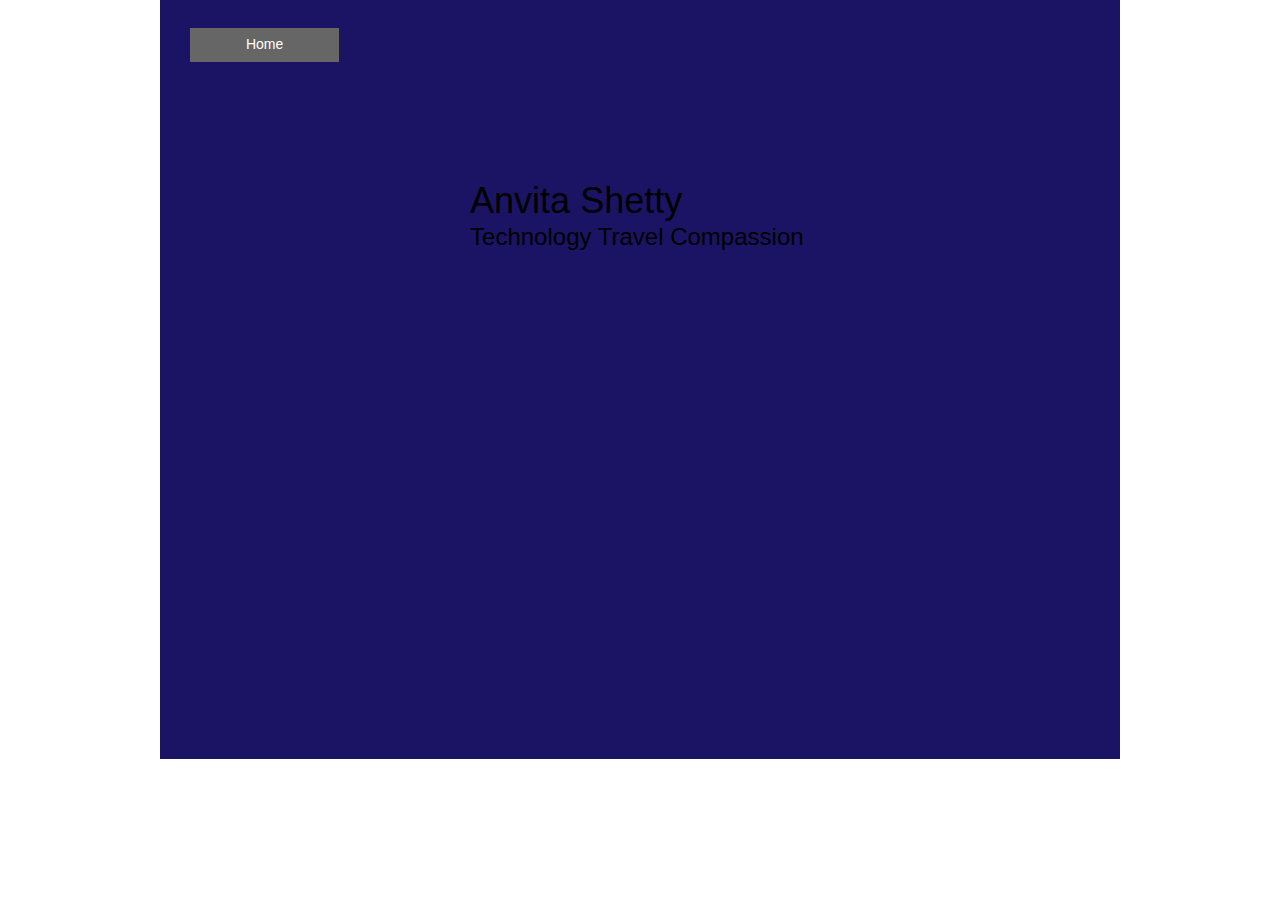
==== index.html @ 2939164b "firstWebpage" ====
<!DOCTYPE html>
<html class="nojs html css_verticalspacer" lang="en-US">
 <head>

  <meta http-equiv="Content-type" content="text/html;charset=UTF-8"/>
  <meta name="generator" content="2018.1.0.386"/>
  <meta name="viewport" content="width=device-width, initial-scale=1.0"/>
  
  <script type="text/javascript">
   // Update the 'nojs'/'js' class on the html node
document.documentElement.className = document.documentElement.className.replace(/\bnojs\b/g, 'js');

// Check that all required assets are uploaded and up-to-date
if(typeof Muse == "undefined") window.Muse = {}; window.Muse.assets = {"required":["museutils.js", "museconfig.js", "jquery.musemenu.js", "jquery.watch.js", "require.js", "index.css"], "outOfDate":[]};
</script>
  
  <title>Home</title>
  <!-- CSS -->
  <link rel="stylesheet" type="text/css" href="css/site_global.css?crc=444006867"/>
  <link rel="stylesheet" type="text/css" href="css/index.css?crc=3957600625" id="pagesheet"/>
  <!-- JS includes -->
  <!--[if lt IE 9]>
  <script src="scripts/html5shiv.js?crc=4241844378" type="text/javascript"></script>
  <![endif]-->
   </head>
 <body>

  <div class="clearfix borderbox" id="page"><!-- group -->
   <nav class="MenuBar clearfix grpelem" id="menuu104"><!-- horizontal box -->
    <div class="MenuItemContainer clearfix grpelem" id="u105"><!-- vertical box -->
     <a class="nonblock nontext MenuItem MenuItemWithSubMenu MuseMenuActive borderbox clearfix colelem" id="u106" href="index.html"><!-- horizontal box --><div class="MenuItemLabel NoWrap clearfix grpelem" id="u108-4"><!-- content --><p>Home</p></div></a>
    </div>
   </nav>
   <div class="clearfix grpelem" id="u101-6"><!-- content -->
    <p id="u101-2"><span id="u101">Anvita Shetty</span></p>
    <p id="u101-4">Technology Travel Compassion</p>
   </div>
   <div class="verticalspacer" data-offset-top="297" data-content-above-spacer="297" data-content-below-spacer="203" data-sizePolicy="fixed" data-pintopage="page_fixedLeft"></div>
  </div>
  <!-- Other scripts -->
  <script type="text/javascript">
   // Decide whether to suppress missing file error or not based on preference setting
var suppressMissingFileError = false
</script>
  <script type="text/javascript">
   window.Muse.assets.check=function(c){if(!window.Muse.assets.checked){window.Muse.assets.checked=!0;var b={},d=function(a,b){if(window.getComputedStyle){var c=window.getComputedStyle(a,null);return c&&c.getPropertyValue(b)||c&&c[b]||""}if(document.documentElement.currentStyle)return(c=a.currentStyle)&&c[b]||a.style&&a.style[b]||"";return""},a=function(a){if(a.match(/^rgb/))return a=a.replace(/\s+/g,"").match(/([\d\,]+)/gi)[0].split(","),(parseInt(a[0])<<16)+(parseInt(a[1])<<8)+parseInt(a[2]);if(a.match(/^\#/))return parseInt(a.substr(1),
16);return 0},f=function(f){for(var g=document.getElementsByTagName("link"),j=0;j<g.length;j++)if("text/css"==g[j].type){var l=(g[j].href||"").match(/\/?css\/([\w\-]+\.css)\?crc=(\d+)/);if(!l||!l[1]||!l[2])break;b[l[1]]=l[2]}g=document.createElement("div");g.className="version";g.style.cssText="display:none; width:1px; height:1px;";document.getElementsByTagName("body")[0].appendChild(g);for(j=0;j<Muse.assets.required.length;){var l=Muse.assets.required[j],k=l.match(/([\w\-\.]+)\.(\w+)$/),i=k&&k[1]?
k[1]:null,k=k&&k[2]?k[2]:null;switch(k.toLowerCase()){case "css":i=i.replace(/\W/gi,"_").replace(/^([^a-z])/gi,"_$1");g.className+=" "+i;i=a(d(g,"color"));k=a(d(g,"backgroundColor"));i!=0||k!=0?(Muse.assets.required.splice(j,1),"undefined"!=typeof b[l]&&(i!=b[l]>>>24||k!=(b[l]&16777215))&&Muse.assets.outOfDate.push(l)):j++;g.className="version";break;case "js":j++;break;default:throw Error("Unsupported file type: "+k);}}c?c().jquery!="1.8.3"&&Muse.assets.outOfDate.push("jquery-1.8.3.min.js"):Muse.assets.required.push("jquery-1.8.3.min.js");
g.parentNode.removeChild(g);if(Muse.assets.outOfDate.length||Muse.assets.required.length)g="Some files on the server may be missing or incorrect. Clear browser cache and try again. If the problem persists please contact website author.",f&&Muse.assets.outOfDate.length&&(g+="\nOut of date: "+Muse.assets.outOfDate.join(",")),f&&Muse.assets.required.length&&(g+="\nMissing: "+Muse.assets.required.join(",")),suppressMissingFileError?(g+="\nUse SuppressMissingFileError key in AppPrefs.xml to show missing file error pop up.",console.log(g)):alert(g)};location&&location.search&&location.search.match&&location.search.match(/muse_debug/gi)?
setTimeout(function(){f(!0)},5E3):f()}};
var muse_init=function(){require.config({baseUrl:""});require(["jquery","museutils","whatinput","jquery.musemenu","jquery.watch"],function(c){var $ = c;$(document).ready(function(){try{
window.Muse.assets.check($);/* body */
Muse.Utils.transformMarkupToFixBrowserProblemsPreInit();/* body */
Muse.Utils.prepHyperlinks(true);/* body */
Muse.Utils.makeButtonsVisibleAfterSettingMinWidth();/* body */
Muse.Utils.initWidget('.MenuBar', ['#bp_infinity'], function(elem) { return $(elem).museMenu(); });/* unifiedNavBar */
Muse.Utils.fullPage('#page');/* 100% height page */
Muse.Utils.showWidgetsWhenReady();/* body */
Muse.Utils.transformMarkupToFixBrowserProblems();/* body */
}catch(b){if(b&&"function"==typeof b.notify?b.notify():Muse.Assert.fail("Error calling selector function: "+b),false)throw b;}})})};

</script>
  <!-- RequireJS script -->
  <script src="scripts/require.js?crc=7928878" type="text/javascript" async data-main="scripts/museconfig.js?crc=310584261" onload="if (requirejs) requirejs.onError = function(requireType, requireModule) { if (requireType && requireType.toString && requireType.toString().indexOf && 0 <= requireType.toString().indexOf('#scripterror')) window.Muse.assets.check(); }" onerror="window.Muse.assets.check();"></script>
   </body>
</html>
---- css/site_global.css ----
html{min-height:100%;min-width:100%;-ms-text-size-adjust:none;}body,div,dl,dt,dd,ul,ol,li,nav,h1,h2,h3,h4,h5,h6,pre,code,form,fieldset,legend,input,button,textarea,p,blockquote,th,td,a{margin:0px;padding:0px;border-width:0px;border-style:solid;border-color:transparent;-webkit-transform-origin:left top;-ms-transform-origin:left top;-o-transform-origin:left top;transform-origin:left top;background-repeat:no-repeat;}button.submit-btn{-moz-box-sizing:content-box;-webkit-box-sizing:content-box;box-sizing:content-box;}.transition{-webkit-transition-property:background-image,background-position,background-color,border-color,border-radius,color,font-size,font-style,font-weight,letter-spacing,line-height,text-align,box-shadow,text-shadow,opacity;transition-property:background-image,background-position,background-color,border-color,border-radius,color,font-size,font-style,font-weight,letter-spacing,line-height,text-align,box-shadow,text-shadow,opacity;}.transition *{-webkit-transition:inherit;transition:inherit;}table{border-collapse:collapse;border-spacing:0px;}fieldset,img{border:0px;border-style:solid;-webkit-transform-origin:left top;-ms-transform-origin:left top;-o-transform-origin:left top;transform-origin:left top;}address,caption,cite,code,dfn,em,strong,th,var,optgroup{font-style:inherit;font-weight:inherit;}del,ins{text-decoration:none;}li{list-style:none;}caption,th{text-align:left;}h1,h2,h3,h4,h5,h6{font-size:100%;font-weight:inherit;}input,button,textarea,select,optgroup,option{font-family:inherit;font-size:inherit;font-style:inherit;font-weight:inherit;}.form-grp input,.form-grp textarea{-webkit-appearance:none;-webkit-border-radius:0;}body{font-family:Arial, Helvetica Neue, Helvetica, sans-serif;text-align:left;font-size:14px;line-height:17px;word-wrap:break-word;text-rendering:optimizeLegibility;-moz-font-feature-settings:'liga';-ms-font-feature-settings:'liga';-webkit-font-feature-settings:'liga';font-feature-settings:'liga';}a:link{color:#0000FF;text-decoration:underline;}a:visited{color:#800080;text-decoration:underline;}a:hover{color:#0000FF;text-decoration:underline;}a:active{color:#EE0000;text-decoration:underline;}a.nontext{color:black;text-decoration:none;font-style:normal;font-weight:normal;}.normal_text{color:#000000;direction:ltr;font-family:Arial, Helvetica Neue, Helvetica, sans-serif;font-size:14px;font-style:normal;font-weight:normal;letter-spacing:0px;line-height:17px;text-align:left;text-decoration:none;text-indent:0px;text-transform:none;vertical-align:0px;padding:0px;}.list0 li:before{position:absolute;right:100%;letter-spacing:0px;text-decoration:none;font-weight:normal;font-style:normal;}.rtl-list li:before{right:auto;left:100%;}.nls-None > li:before,.nls-None .list3 > li:before,.nls-None .list6 > li:before{margin-right:6px;content:'•';}.nls-None .list1 > li:before,.nls-None .list4 > li:before,.nls-None .list7 > li:before{margin-right:6px;content:'○';}.nls-None,.nls-None .list1,.nls-None .list2,.nls-None .list3,.nls-None .list4,.nls-None .list5,.nls-None .list6,.nls-None .list7,.nls-None .list8{padding-left:34px;}.nls-None.rtl-list,.nls-None .list1.rtl-list,.nls-None .list2.rtl-list,.nls-None .list3.rtl-list,.nls-None .list4.rtl-list,.nls-None .list5.rtl-list,.nls-None .list6.rtl-list,.nls-None .list7.rtl-list,.nls-None .list8.rtl-list{padding-left:0px;padding-right:34px;}.nls-None .list2 > li:before,.nls-None .list5 > li:before,.nls-None .list8 > li:before{margin-right:6px;content:'-';}.nls-None.rtl-list > li:before,.nls-None .list1.rtl-list > li:before,.nls-None .list2.rtl-list > li:before,.nls-None .list3.rtl-list > li:before,.nls-None .list4.rtl-list > li:before,.nls-None .list5.rtl-list > li:before,.nls-None .list6.rtl-list > li:before,.nls-None .list7.rtl-list > li:before,.nls-None .list8.rtl-list > li:before{margin-right:0px;margin-left:6px;}.TabbedPanelsTab{white-space:nowrap;}.MenuBar .MenuBarView,.MenuBar .SubMenuView{display:block;list-style:none;}.MenuBar .SubMenu{display:none;position:absolute;}.NoWrap{white-space:nowrap;word-wrap:normal;}.rootelem{margin-left:auto;margin-right:auto;}.colelem{display:inline;float:left;clear:both;}.clearfix:after{content:"\0020";visibility:hidden;display:block;height:0px;clear:both;}*:first-child+html .clearfix{zoom:1;}.clip_frame{overflow:hidden;}.popup_anchor{position:relative;width:0px;height:0px;}.allow_click_through *{pointer-events:auto;}.popup_element{z-index:100000;}.svg{display:block;vertical-align:top;}span.wrap{content:'';clear:left;display:block;}span.actAsInlineDiv{display:inline-block;}.position_content,.excludeFromNormalFlow{float:left;}.preload_images{position:absolute;overflow:hidden;left:-9999px;top:-9999px;height:1px;width:1px;}.preload{height:1px;width:1px;}.animateStates{-webkit-transition:0.3s ease-in-out;-moz-transition:0.3s ease-in-out;-o-transition:0.3s ease-in-out;transition:0.3s ease-in-out;}[data-whatinput="mouse"] *:focus,[data-whatinput="touch"] *:focus,input:focus,textarea:focus{outline:none;}textarea{resize:none;overflow:auto;}.allow_click_through,.fld-prompt{pointer-events:none;}.wrapped-input{position:absolute;top:0px;left:0px;background:transparent;border:none;}.submit-btn{z-index:50000;cursor:pointer;}.anchor_item{width:22px;height:18px;}.MenuBar .SubMenuVisible,.MenuBarVertical .SubMenuVisible,.MenuBar .SubMenu .SubMenuVisible,.popup_element.Active,span.actAsPara,.actAsDiv,a.nonblock.nontext,img.block{display:block;}.widget_invisible,.js .invi,.js .mse_pre_init{visibility:hidden;}.ose_ei{visibility:hidden;z-index:0;}.no_vert_scroll{overflow-y:hidden;}.always_vert_scroll{overflow-y:scroll;}.always_horz_scroll{overflow-x:scroll;}.fullscreen{overflow:hidden;left:0px;top:0px;position:fixed;height:100%;width:100%;-moz-box-sizing:border-box;-webkit-box-sizing:border-box;-ms-box-sizing:border-box;box-sizing:border-box;}.fullwidth{position:absolute;}.borderbox{-moz-box-sizing:border-box;-webkit-box-sizing:border-box;-ms-box-sizing:border-box;box-sizing:border-box;}.scroll_wrapper{position:absolute;overflow:auto;left:0px;right:0px;top:0px;bottom:0px;padding-top:0px;padding-bottom:0px;margin-top:0px;margin-bottom:0px;}.browser_width > *{position:absolute;left:0px;right:0px;}.grpelem,.accordion_wrapper{display:inline;float:left;}.fld-checkbox input[type=checkbox],.fld-radiobutton input[type=radio]{position:absolute;overflow:hidden;clip:rect(0px, 0px, 0px, 0px);height:1px;width:1px;margin:-1px;padding:0px;border:0px;}.fld-checkbox input[type=checkbox] + label,.fld-radiobutton input[type=radio] + label{display:inline-block;background-repeat:no-repeat;cursor:pointer;float:left;width:100%;height:100%;}.pointer_cursor,.fld-recaptcha-mode,.fld-recaptcha-refresh,.fld-recaptcha-help{cursor:pointer;}p,h1,h2,h3,h4,h5,h6,ol,ul,span.actAsPara{max-height:1000000px;}.superscript{vertical-align:super;font-size:66%;line-height:0px;}.subscript{vertical-align:sub;font-size:66%;line-height:0px;}.horizontalSlideShow{-ms-touch-action:pan-y;touch-action:pan-y;}.verticalSlideShow{-ms-touch-action:pan-x;touch-action:pan-x;}.colelem100,.verticalspacer{clear:both;}.list0 li,.MenuBar .MenuItemContainer,.SlideShowContentPanel .fullscreen img,.css_verticalspacer .verticalspacer{position:relative;}.popup_element.Inactive,.js .disn,.js .an_invi,.hidden,.breakpoint{display:none;}#muse_css_mq{position:absolute;display:none;background-color:#FFFFFE;}.fluid_height_spacer{width:0.01px;}.muse_check_css{display:none;position:fixed;}@media screen and (-webkit-min-device-pixel-ratio:0){body{text-rendering:auto;}}
---- css/index.css ----
.version.index{color:#0000EB;background-color:#E43171;}#page{z-index:1;min-height:438px;background-image:none;border-width:0px;border-color:#000000;background-color:#1B1464;padding-bottom:62px;width:100%;max-width:960px;margin-left:auto;margin-right:auto;}#menuu104{z-index:8;border-width:0px;border-color:transparent;background-color:transparent;position:relative;margin-right:-10000px;margin-top:28px;width:15.53%;left:3.13%;}#u105{min-height:34px;background-color:transparent;position:relative;margin-right:-10000px;width:100%;}#u106{background-color:#B2B2B2;padding-bottom:17px;position:relative;width:100%;}#u106.MuseMenuActive{background-color:#666666;min-height:0px;width:100%;margin:0px 0px 0px 0%;}#u108-4{min-height:17px;border-width:0px;border-color:transparent;background-color:transparent;color:#FFFFFF;text-align:center;font-family:Helvetica, Helvetica Neue, Arial, sans-serif;position:relative;margin-right:-10000px;top:8px;width:100%;left:0%;}#u106:hover #u108-4{padding-top:0px;padding-bottom:0px;min-height:17px;width:100%;margin:0px -10000px 0px 0%;}#u106:active #u108-4{padding-top:0px;padding-bottom:0px;min-height:17px;width:100%;margin:0px -10000px 0px 0%;}#u106.MuseMenuActive #u108-4{padding-top:0px;padding-bottom:0px;min-height:17px;width:100%;margin:0px -10000px 0px 0%;}#u106.MuseMenuActive #u108-4 p{font-family:Helvetica, Helvetica Neue, Arial, sans-serif;}.MenuItem{cursor:pointer;}#u101-6{z-index:2;min-height:118px;background-color:transparent;position:relative;margin-right:-10000px;margin-top:179px;width:39.17%;left:32.3%;}#u101-2{font-size:36px;line-height:43px;}#u101{font-size:36px;}#u101-4{font-size:24px;line-height:29px;}.css_verticalspacer .verticalspacer{height:calc(100vh - 500px);}#muse_css_mq,.html{background-color:#FFFFFF;}body{position:relative;min-width:320px;}
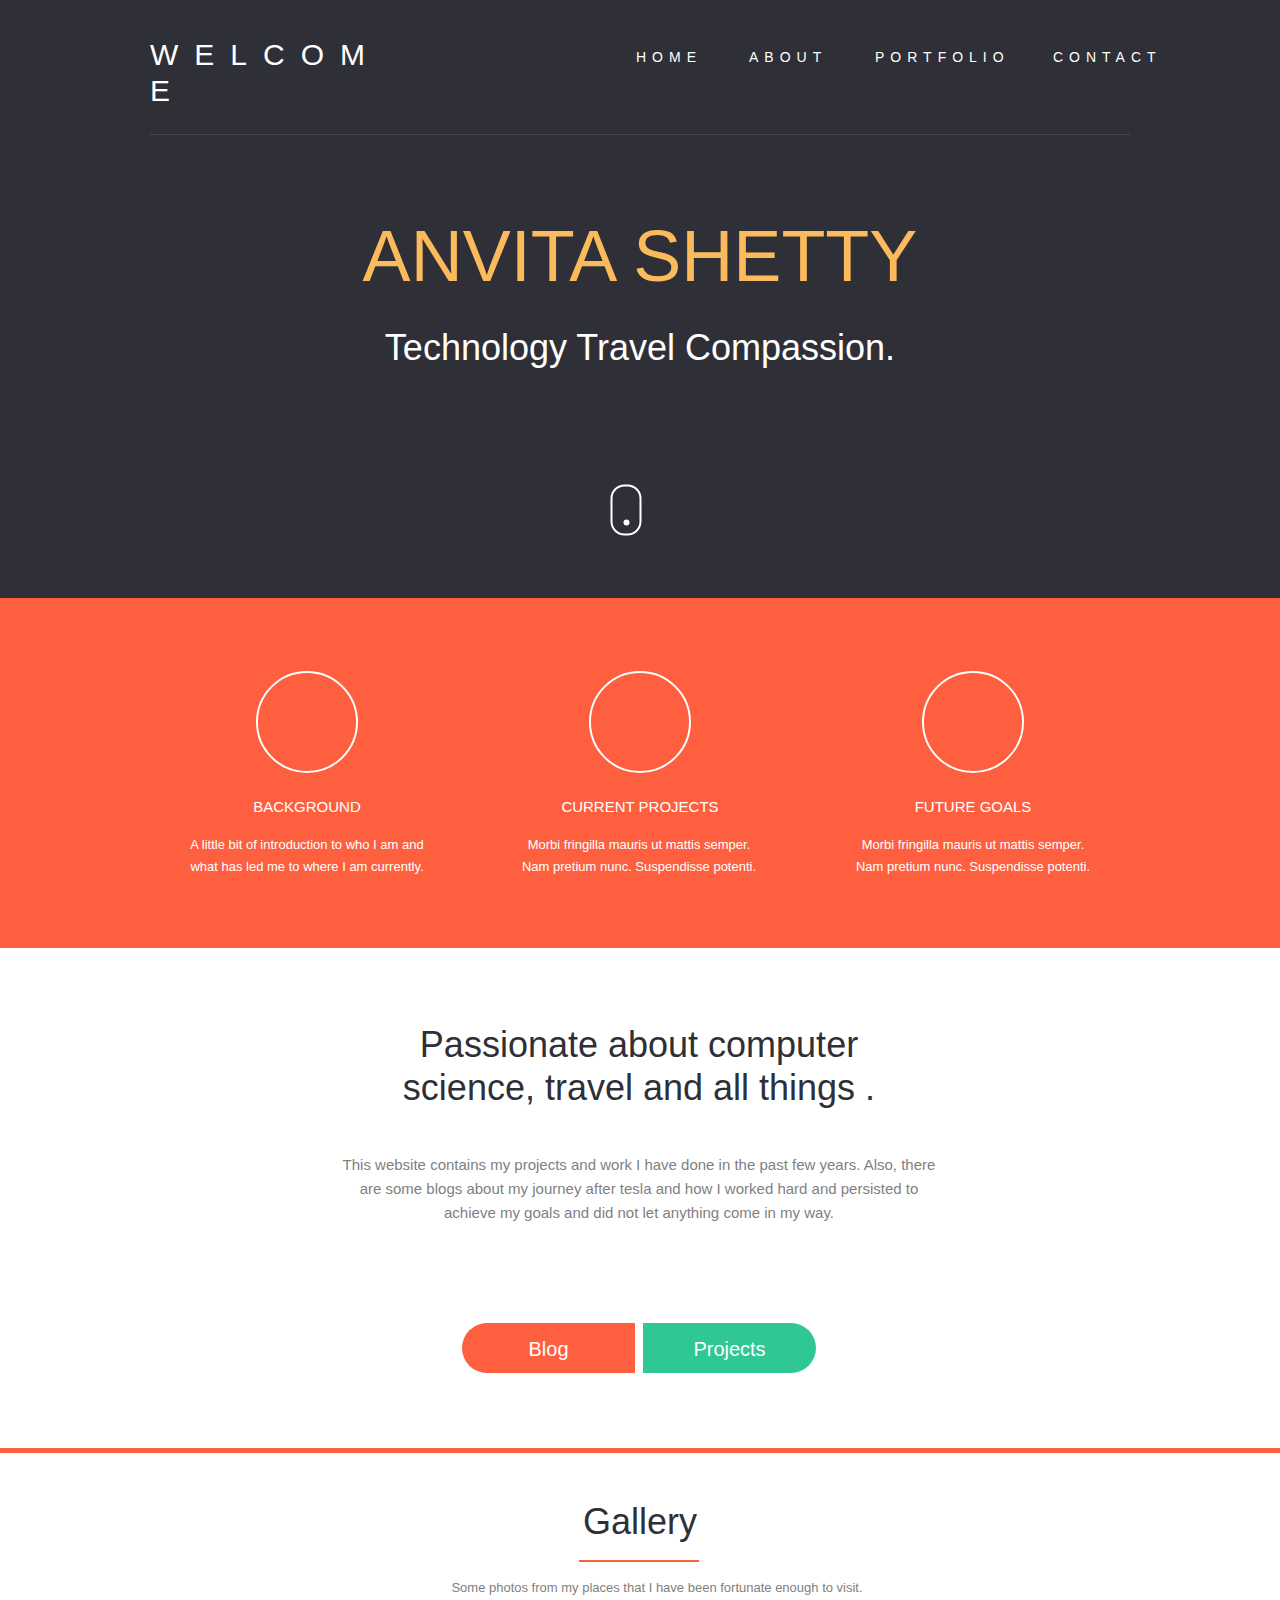
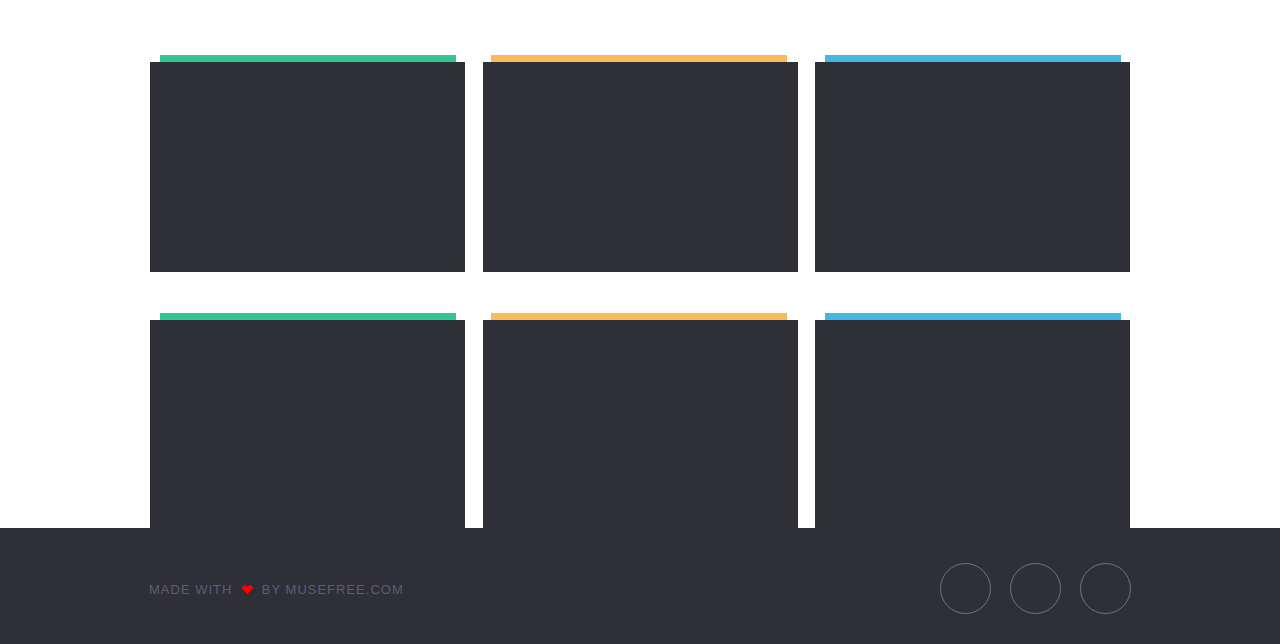
==== commit 91f13bcb: "WebPage" ====
--- a/index.html
+++ b/index.html
@@ -4,7 +4,6 @@
 
   <meta http-equiv="Content-type" content="text/html;charset=UTF-8"/>
   <meta name="generator" content="2018.1.0.386"/>
-  <meta name="viewport" content="width=device-width, initial-scale=1.0"/>
   
   <script type="text/javascript">
    // Update the 'nojs'/'js' class on the html node
@@ -17,26 +16,245 @@
   <title>Home</title>
   <!-- CSS -->
   <link rel="stylesheet" type="text/css" href="css/site_global.css?crc=444006867"/>
-  <link rel="stylesheet" type="text/css" href="css/index.css?crc=3957600625" id="pagesheet"/>
+  <link rel="stylesheet" type="text/css" href="css/master_a-master.css?crc=245092253"/>
+  <link rel="stylesheet" type="text/css" href="css/index.css?crc=4274576811" id="pagesheet"/>
   <!-- JS includes -->
   <!--[if lt IE 9]>
   <script src="scripts/html5shiv.js?crc=4241844378" type="text/javascript"></script>
   <![endif]-->
-   </head>
+    <!--HTML Widget code-->
+  
+		<style>
+		.u1331 .animated-mouse {width: 27px; height: 47px; border: 2px solid #FFFFFF; transform: translate(-50%, -50%); border-radius: 14px; background: transparent; }
+		.u1331 .animated-mouse-pointer { position: absolute; width: 6px; height: 6px; border-radius: 100%; background: #FFFFFF; left: 50%; top: 70%; transform: translate(-50%, 0); animation-name: mousePointer; animation-duration: 3s; animation-iteration-count: 10; animation-direction: normal; animation-timing-function: linear; animation-fill-mode: backwards; animation-delay: .5s; }
+@keyframes mousePointer {
+ 0% {
+ opacity: 0;
+ top: 70%;
+}
+ 20% {
+ opacity: 1;
+ top: 70%;
+}
+ 40% {
+ opacity: 1;
+ top: 70%;
+}
+ 60% {
+ opacity: 1;
+ top: 20%;
+}
+ 61% {
+ opacity: 1;
+ top: 20%;
+}
+ 67% {
+ opacity: 0;
+ top: 20%;
+}
+ 100% {
+ opacity: 0;
+ top: 20%;
+}
+}
+
+		</style>
+	
+ </head>
  <body>
 
-  <div class="clearfix borderbox" id="page"><!-- group -->
-   <nav class="MenuBar clearfix grpelem" id="menuu104"><!-- horizontal box -->
-    <div class="MenuItemContainer clearfix grpelem" id="u105"><!-- vertical box -->
-     <a class="nonblock nontext MenuItem MenuItemWithSubMenu MuseMenuActive borderbox clearfix colelem" id="u106" href="index.html"><!-- horizontal box --><div class="MenuItemLabel NoWrap clearfix grpelem" id="u108-4"><!-- content --><p>Home</p></div></a>
-    </div>
-   </nav>
-   <div class="clearfix grpelem" id="u101-6"><!-- content -->
-    <p id="u101-2"><span id="u101">Anvita Shetty</span></p>
-    <p id="u101-4">Technology Travel Compassion</p>
+  <div class="clearfix" id="page"><!-- group -->
+   <div class="clearfix grpelem" id="pu1275"><!-- column -->
+    <div class="browser_width colelem" id="u1275-bw">
+     <div id="u1275"><!-- column -->
+      <div class="clearfix" id="u1275_align_to_page">
+       <div class="clearfix colelem" id="pu1409-4"><!-- group -->
+        <!-- m_editable region-id="editable-static-tag-U1409-BP_infinity" template="index.html" data-type="html" data-ice-options="disableImageResize,link,txtStyleTarget" -->
+        <div class="clearfix grpelem" id="u1409-4" data-muse-uid="U1409" data-muse-type="txt_frame" data-IBE-flags="txtStyleSrc"><!-- content -->
+         <p>Welcome</p>
+        </div>
+        <!-- /m_editable -->
+        <nav class="MenuBar clearfix grpelem" id="menuu1447"><!-- horizontal box -->
+         <div class="MenuItemContainer clearfix grpelem" id="u1455"><!-- vertical box -->
+          <div class="MenuItem MenuItemWithSubMenu clearfix colelem" id="u1456"><!-- horizontal box -->
+           <!-- m_editable region-id="editable-static-tag-U1457-BP_infinity" template="index.html" data-type="html" data-ice-options="disableImageResize,link,clickable" -->
+           <div class="MenuItemLabel NoWrap clearfix grpelem" id="u1457-4" data-muse-uid="U1457" data-muse-type="txt_frame"><!-- content -->
+            <p>Home</p>
+           </div>
+           <!-- /m_editable -->
+           <div class="grpelem" id="u1458"><!-- content --></div>
+          </div>
+         </div>
+         <div class="MenuItemContainer clearfix grpelem" id="u2087"><!-- vertical box -->
+          <div class="MenuItem MenuItemWithSubMenu clearfix colelem" id="u2088"><!-- horizontal box -->
+           <!-- m_editable region-id="editable-static-tag-U2091-BP_infinity" template="index.html" data-type="html" data-ice-options="disableImageResize,link,clickable" -->
+           <div class="MenuItemLabel NoWrap clearfix grpelem" id="u2091-4" data-muse-uid="U2091" data-muse-type="txt_frame"><!-- content -->
+            <p>about</p>
+           </div>
+           <!-- /m_editable -->
+           <div class="grpelem" id="u2090"><!-- content --></div>
+          </div>
+         </div>
+         <div class="MenuItemContainer clearfix grpelem" id="u2094"><!-- vertical box -->
+          <!-- m_editable region-id="editable-static-tag-U2095" template="index.html" data-type="html" data-ice-options="clickable" data-ice-editable="link" -->
+          <a class="nonblock nontext MenuItem MenuItemWithSubMenu clearfix colelem" id="u2095" href="projects.html" data-href="page:U2323" data-muse-uid="U2095"><!-- horizontal box --><!-- m_editable region-id="editable-static-tag-U2098-BP_infinity" template="index.html" data-type="html" data-ice-options="disableImageResize,link,clickable" --><div class="MenuItemLabel NoWrap clearfix grpelem" id="u2098-4" data-muse-uid="U2098" data-muse-type="txt_frame"><!-- content --><p>portfolio</p></div><!-- /m_editable --><div class="grpelem" id="u2097"><!-- content --></div></a>
+          <!-- /m_editable -->
+         </div>
+         <div class="MenuItemContainer clearfix grpelem" id="u2101"><!-- vertical box -->
+          <!-- m_editable region-id="editable-static-tag-U2102" template="index.html" data-type="html" data-ice-options="clickable" data-ice-editable="link" -->
+          <a class="nonblock nontext MenuItem MenuItemWithSubMenu clearfix colelem" id="u2102" href="contact.html" data-href="page:U2371" data-muse-uid="U2102"><!-- horizontal box --><!-- m_editable region-id="editable-static-tag-U2104-BP_infinity" template="index.html" data-type="html" data-ice-options="disableImageResize,link,clickable" --><div class="MenuItemLabel NoWrap clearfix grpelem" id="u2104-4" data-muse-uid="U2104" data-muse-type="txt_frame"><!-- content --><p>contact</p></div><!-- /m_editable --><div class="grpelem" id="u2105"><!-- content --></div></a>
+          <!-- /m_editable -->
+          <div class="SubMenu MenuLevel1 clearfix" id="u2106"><!-- vertical box -->
+           <ul class="SubMenuView clearfix colelem" id="u2107"><!-- vertical box -->
+            <li class="MenuItemContainer clearfix colelem" id="u2379"><!-- horizontal box --><div class="MenuItem MenuItemWithSubMenu clearfix grpelem" id="u2381"><!-- horizontal box --><!-- m_editable region-id="editable-static-tag-U2385-BP_infinity" template="index.html" data-type="html" data-ice-options="disableImageResize,link,clickable,txtStyleTarget" --><div class="MenuItemLabel NoWrap clearfix grpelem" id="u2385-4" data-muse-uid="U2385" data-muse-type="txt_frame" data-IBE-flags="txtStyleSrc"><!-- content --><p>[Name]</p></div><!-- /m_editable --><div class="grpelem" id="u2387"><!-- content --></div></div></li>
+           </ul>
+          </div>
+         </div>
+        </nav>
+       </div>
+       <div class="colelem" id="u1330"><!-- simple frame --></div>
+       <!-- m_editable region-id="editable-static-tag-U1327-BP_infinity" template="index.html" data-type="html" data-ice-options="disableImageResize,link,txtStyleTarget" -->
+       <div class="clearfix colelem" id="u1327-4" data-muse-uid="U1327" data-muse-type="txt_frame" data-IBE-flags="txtStyleSrc"><!-- content -->
+        <p>Anvita Shetty</p>
+       </div>
+       <!-- /m_editable -->
+       <!-- m_editable region-id="editable-static-tag-U1347-BP_infinity" template="index.html" data-type="html" data-ice-options="disableImageResize,link,txtStyleTarget" -->
+       <div class="clearfix colelem" id="u1347-4" data-muse-uid="U1347" data-muse-type="txt_frame" data-IBE-flags="txtStyleSrc"><!-- content -->
+        <p>Technology Travel Compassion.</p>
+       </div>
+       <!-- /m_editable -->
+       <div class="size_fixed colelem" id="u1331"><!-- custom html -->
+        
+<!-- This Adobe Muse widget was created by the team at MuseFree.com -->
+	<div class="u1331">
+	<div class="animated-mouse">
+      <div class="animated-mouse-pointer"></div>
+    </div>
+	</div>
+
+       </div>
+      </div>
+     </div>
+    </div>
+    <div class="browser_width colelem" id="u1205-bw">
+     <div id="u1205"><!-- group -->
+      <div class="clearfix" id="u1205_align_to_page">
+       <div class="Button clearfix grpelem" id="buttonu1255"><!-- container box -->
+        <div class="rounded-corners colelem" id="u1238"><!-- simple frame --></div>
+        <!-- m_editable region-id="editable-static-tag-U1236-BP_infinity" template="index.html" data-type="html" data-ice-options="disableImageResize,link,txtStyleTarget" -->
+        <div class="clearfix colelem" id="u1236-4" data-muse-uid="U1236" data-muse-type="txt_frame" data-IBE-flags="txtStyleSrc"><!-- content -->
+         <p>BackGround</p>
+        </div>
+        <!-- /m_editable -->
+        <!-- m_editable region-id="editable-static-tag-U1237-BP_infinity" template="index.html" data-type="html" data-ice-options="disableImageResize,link,txtStyleTarget" -->
+        <div class="clearfix colelem" id="u1237-4" data-muse-uid="U1237" data-muse-type="txt_frame" data-IBE-flags="txtStyleSrc"><!-- content -->
+         <p>A little bit of introduction to who I am and what has led me to where I am currently.</p>
+        </div>
+        <!-- /m_editable -->
+       </div>
+       <div class="Button clearfix grpelem" id="buttonu1261"><!-- container box -->
+        <div class="rounded-corners colelem" id="u1228"><!-- simple frame --></div>
+        <!-- m_editable region-id="editable-static-tag-U1226-BP_infinity" template="index.html" data-type="html" data-ice-options="disableImageResize,link,txtStyleTarget" -->
+        <div class="clearfix colelem" id="u1226-4" data-muse-uid="U1226" data-muse-type="txt_frame" data-IBE-flags="txtStyleSrc"><!-- content -->
+         <p>Current Projects</p>
+        </div>
+        <!-- /m_editable -->
+        <!-- m_editable region-id="editable-static-tag-U1227-BP_infinity" template="index.html" data-type="html" data-ice-options="disableImageResize,link,txtStyleTarget" -->
+        <div class="clearfix colelem" id="u1227-4" data-muse-uid="U1227" data-muse-type="txt_frame" data-IBE-flags="txtStyleSrc"><!-- content -->
+         <p>Morbi fringilla mauris ut mattis semper. Nam pretium nunc. Suspendisse potenti.</p>
+        </div>
+        <!-- /m_editable -->
+       </div>
+       <div class="Button clearfix grpelem" id="buttonu1241"><!-- container box -->
+        <div class="rounded-corners colelem" id="u1218"><!-- simple frame --></div>
+        <!-- m_editable region-id="editable-static-tag-U1214-BP_infinity" template="index.html" data-type="html" data-ice-options="disableImageResize,link,txtStyleTarget" -->
+        <div class="clearfix colelem" id="u1214-4" data-muse-uid="U1214" data-muse-type="txt_frame" data-IBE-flags="txtStyleSrc"><!-- content -->
+         <p>Future Goals</p>
+        </div>
+        <!-- /m_editable -->
+        <!-- m_editable region-id="editable-static-tag-U1217-BP_infinity" template="index.html" data-type="html" data-ice-options="disableImageResize,link,txtStyleTarget" -->
+        <div class="clearfix colelem" id="u1217-4" data-muse-uid="U1217" data-muse-type="txt_frame" data-IBE-flags="txtStyleSrc"><!-- content -->
+         <p>Morbi fringilla mauris ut mattis semper. Nam pretium nunc. Suspendisse potenti.</p>
+        </div>
+        <!-- /m_editable -->
+       </div>
+      </div>
+     </div>
+    </div>
+    <!-- m_editable region-id="editable-static-tag-U1156-BP_infinity" template="index.html" data-type="html" data-ice-options="disableImageResize,link,txtStyleTarget" -->
+    <div class="clearfix colelem" id="u1156-4" data-muse-uid="U1156" data-muse-type="txt_frame" data-IBE-flags="txtStyleSrc"><!-- content -->
+     <p>Passionate about computer science, travel and all things .</p>
+    </div>
+    <!-- /m_editable -->
+    <!-- m_editable region-id="editable-static-tag-U1159-BP_infinity" template="index.html" data-type="html" data-ice-options="disableImageResize,link,txtStyleTarget" -->
+    <div class="clearfix colelem" id="u1159-4" data-muse-uid="U1159" data-muse-type="txt_frame" data-IBE-flags="txtStyleSrc"><!-- content -->
+     <p>This website contains my projects and work I have done in the past few years. Also, there are some blogs about my journey after tesla and how I worked hard and persisted to achieve my goals and did not let anything come in my way.</p>
+    </div>
+    <!-- /m_editable -->
+    <div class="clearfix colelem" id="pu1165-4"><!-- group -->
+     <!-- m_editable region-id="editable-static-tag-U1165-BP_infinity" template="index.html" data-type="html" data-ice-options="disableImageResize,link,clickable" data-ice-editable="link" -->
+     <a class="nonblock nontext rounded-corners clearfix grpelem" id="u1165-4" href="http://#" data-muse-uid="U1165" data-muse-type="txt_frame"><!-- content --><p id="u1165-2">Blog</p></a>
+     <!-- /m_editable -->
+     <!-- m_editable region-id="editable-static-tag-U1167-BP_infinity" template="index.html" data-type="html" data-ice-options="disableImageResize,link,clickable" data-ice-editable="link" -->
+     <a class="nonblock nontext rounded-corners clearfix grpelem" id="u1167-4" href="http://#" data-muse-uid="U1167" data-muse-type="txt_frame"><!-- content --><p id="u1167-2">Projects</p></a>
+     <!-- /m_editable -->
+    </div>
+    <div class="browser_width colelem" id="u1203-bw">
+     <div id="u1203"><!-- simple frame --></div>
+    </div>
+    <!-- m_editable region-id="editable-static-tag-U1112-BP_infinity" template="index.html" data-type="html" data-ice-options="disableImageResize,link,txtStyleTarget" -->
+    <div class="clearfix colelem" id="u1112-4" data-muse-uid="U1112" data-muse-type="txt_frame" data-IBE-flags="txtStyleSrc"><!-- content -->
+     <p>Gallery</p>
+    </div>
+    <!-- /m_editable -->
+    <div class="colelem" id="u936"><!-- simple frame --></div>
+    <!-- m_editable region-id="editable-static-tag-U1113-BP_infinity" template="index.html" data-type="html" data-ice-options="disableImageResize,link,txtStyleTarget" -->
+    <div class="clearfix colelem" id="u1113-4" data-muse-uid="U1113" data-muse-type="txt_frame" data-IBE-flags="txtStyleSrc"><!-- content -->
+     <p>Some photos from my places that I have been fortunate enough to visit.</p>
+    </div>
+    <!-- /m_editable -->
+    <div class="colelem" id="u1139"><!-- simple frame --></div>
+    <div class="colelem" id="u1144"><!-- simple frame --></div>
+    <div class="colelem" id="u1148"><!-- simple frame --></div>
+    <div class="clearfix colelem" id="pu2291-3"><!-- group -->
+     <!-- m_editable region-id="editable-static-tag-U2291-BP_infinity" template="index.html" data-type="html" data-ice-options="disableImageResize,link,txtStyleTarget" -->
+     <div class="clearfix grpelem" id="u2291-3" data-muse-uid="U2291" data-muse-type="txt_frame" data-IBE-flags="txtStyleSrc"><!-- content -->
+      <p>&nbsp;</p>
+     </div>
+     <!-- /m_editable -->
+     <div class="grpelem" id="u2110"><!-- simple frame --></div>
+     <div class="grpelem" id="u2112"><!-- simple frame --></div>
+    </div>
+    <div class="colelem" id="u1153"><!-- simple frame --></div>
+    <div class="colelem" id="u1152"><!-- simple frame --></div>
+    <!-- m_editable region-id="editable-static-tag-U1154" template="index.html" data-type="html" data-ice-options="clickable" data-ice-editable="link" -->
+    <a class="nonblock nontext colelem" id="u1154" href="https://musefree.com" data-muse-uid="U1154"><!-- simple frame --></a>
+    <!-- /m_editable -->
+    <div class="clearfix colelem" id="pu2116"><!-- group -->
+     <div class="grpelem" id="u2116"><!-- simple frame --></div>
+     <div class="grpelem" id="u2117"><!-- simple frame --></div>
+     <div class="grpelem" id="u2118"><!-- simple frame --></div>
+    </div>
    </div>
-   <div class="verticalspacer" data-offset-top="297" data-content-above-spacer="297" data-content-below-spacer="203" data-sizePolicy="fixed" data-pintopage="page_fixedLeft"></div>
+   <div class="verticalspacer" data-offset-top="2092" data-content-above-spacer="2091" data-content-below-spacer="111"></div>
+   <div class="browser_width grpelem" id="u1429-bw">
+    <div id="u1429"><!-- group -->
+     <div class="clearfix" id="u1429_align_to_page">
+      <a class="nonblock nontext clearfix grpelem" id="u1439-6" href="https://www.musefree.com" data-IBE-flags="txtStyleSrc"><!-- content --><p>MADE WITH&nbsp; <span class="actAsInlineDiv normal_text" id="u1440"><!-- content --><span class="actAsDiv clip_frame excludeFromNormalFlow" id="u1441"><!-- image --><img id="u1441_img" src="images/heart.png?crc=117585526" alt="" width="11" height="9"/></span></span>&nbsp; BY MUSEFREE.COM</p></a>
+      <a class="nonblock nontext rounded-corners grpelem" id="u1432" href="http://#"><!-- simple frame --></a>
+      <a class="nonblock nontext rounded-corners grpelem" id="u1431" href="http://#"><!-- simple frame --></a>
+      <a class="nonblock nontext rounded-corners grpelem" id="u1430" href="http://#"><!-- simple frame --></a>
+     </div>
+    </div>
+   </div>
   </div>
+  <!-- JS includes -->
+  <script type="text/javascript">
+   if (document.location.protocol != 'https:') document.write('\x3Cscript src="http://musecdn2.businesscatalyst.com/scripts/4.0/jquery-1.8.3.min.js" type="text/javascript">\x3C/script>');
+</script>
+  <script type="text/javascript">
+   window.jQuery || document.write('\x3Cscript src="scripts/jquery-1.8.3.min.js?crc=209076791" type="text/javascript">\x3C/script>');
+</script>
   <!-- Other scripts -->
   <script type="text/javascript">
    // Decide whether to suppress missing file error or not based on preference setting
@@ -52,6 +270,8 @@
 window.Muse.assets.check($);/* body */
 Muse.Utils.transformMarkupToFixBrowserProblemsPreInit();/* body */
 Muse.Utils.prepHyperlinks(true);/* body */
+Muse.Utils.resizeHeight('.browser_width');/* resize height */
+Muse.Utils.requestAnimationFrame(function() { $('body').addClass('initialized'); });/* mark body as initialized */
 Muse.Utils.makeButtonsVisibleAfterSettingMinWidth();/* body */
 Muse.Utils.initWidget('.MenuBar', ['#bp_infinity'], function(elem) { return $(elem).museMenu(); });/* unifiedNavBar */
 Muse.Utils.fullPage('#page');/* 100% height page */
@@ -62,5 +282,9 @@
 </script>
   <!-- RequireJS script -->
   <script src="scripts/require.js?crc=7928878" type="text/javascript" async data-main="scripts/museconfig.js?crc=310584261" onload="if (requirejs) requirejs.onError = function(requireType, requireModule) { if (requireType && requireType.toString && requireType.toString().indexOf && 0 <= requireType.toString().indexOf('#scripterror')) window.Muse.assets.check(); }" onerror="window.Muse.assets.check();"></script>
+  
+  <!--HTML Widget code-->
+  
+	
    </body>
 </html>
--- a/css/master_a-master.css
+++ b/css/master_a-master.css
@@ -0,0 +1 @@
+#u1429{background-color:#2F3037;}#u1439-6{border-width:0px;background-color:transparent;line-height:16px;color:#5D5E74;text-align:left;font-size:13px;letter-spacing:1px;font-family:Trebuchet, Trebuchet MS, Tahoma, Arial, sans-serif;}#u1441{background-color:transparent;}#u1441_img{vertical-align:bottom;}#u1432{border-style:solid;border-width:1px;border-color:#707287;background-color:transparent;border-radius:100px;}#u1431{border-style:solid;border-width:1px;border-color:#707287;background-color:transparent;border-radius:100px;}#u1430{border-style:solid;border-width:1px;border-color:#707287;background-color:transparent;border-radius:100px;}#u1432:hover,#u1431:hover,#u1430:hover{background-color:#FE5F3F;}--- a/css/index.css
+++ b/css/index.css
@@ -1 +1 @@
-.version.index{color:#0000EB;background-color:#E43171;}#page{z-index:1;min-height:438px;background-image:none;border-width:0px;border-color:#000000;background-color:#1B1464;padding-bottom:62px;width:100%;max-width:960px;margin-left:auto;margin-right:auto;}#menuu104{z-index:8;border-width:0px;border-color:transparent;background-color:transparent;position:relative;margin-right:-10000px;margin-top:28px;width:15.53%;left:3.13%;}#u105{min-height:34px;background-color:transparent;position:relative;margin-right:-10000px;width:100%;}#u106{background-color:#B2B2B2;padding-bottom:17px;position:relative;width:100%;}#u106.MuseMenuActive{background-color:#666666;min-height:0px;width:100%;margin:0px 0px 0px 0%;}#u108-4{min-height:17px;border-width:0px;border-color:transparent;background-color:transparent;color:#FFFFFF;text-align:center;font-family:Helvetica, Helvetica Neue, Arial, sans-serif;position:relative;margin-right:-10000px;top:8px;width:100%;left:0%;}#u106:hover #u108-4{padding-top:0px;padding-bottom:0px;min-height:17px;width:100%;margin:0px -10000px 0px 0%;}#u106:active #u108-4{padding-top:0px;padding-bottom:0px;min-height:17px;width:100%;margin:0px -10000px 0px 0%;}#u106.MuseMenuActive #u108-4{padding-top:0px;padding-bottom:0px;min-height:17px;width:100%;margin:0px -10000px 0px 0%;}#u106.MuseMenuActive #u108-4 p{font-family:Helvetica, Helvetica Neue, Arial, sans-serif;}.MenuItem{cursor:pointer;}#u101-6{z-index:2;min-height:118px;background-color:transparent;position:relative;margin-right:-10000px;margin-top:179px;width:39.17%;left:32.3%;}#u101-2{font-size:36px;line-height:43px;}#u101{font-size:36px;}#u101-4{font-size:24px;line-height:29px;}.css_verticalspacer .verticalspacer{height:calc(100vh - 500px);}#muse_css_mq,.html{background-color:#FFFFFF;}body{position:relative;min-width:320px;}+.version.index{color:#0000FE;background-color:#C8DDAB;}#page{z-index:1;width:980px;min-height:613px;background-image:none;border-width:0px;border-color:#000000;background-color:transparent;margin-left:auto;margin-right:auto;}#pu1275{z-index:17;width:0.01px;margin-right:-10000px;margin-left:-100px;}#u1275{z-index:17;min-height:559.7499999999998px;border-width:0px;border-color:transparent;background-color:#2F3037;padding-bottom:0px;}#u1275_align_to_page{margin-left:auto;margin-right:auto;position:relative;width:980px;left:-100px;padding-top:37px;padding-bottom:37px;}#pu1409-4{z-index:53;width:0.01px;left:100px;position:relative;}#u1409-4{z-index:53;width:265px;min-height:35px;background-color:transparent;line-height:36px;color:#FFFFFF;text-align:left;letter-spacing:16px;text-transform:uppercase;font-size:30px;font-family:Trebuchet, Trebuchet MS, Tahoma, Arial, sans-serif;position:relative;margin-right:-10000px;}#menuu1447{z-index:93;width:571px;height:34px;border-width:0px;background-color:transparent;position:relative;margin-right:-10000px;margin-top:4px;left:465px;}#u1455{width:113px;min-height:34px;border-width:0px;background-color:transparent;position:relative;margin-right:-10000px;}#u1456{width:113px;border-width:0px;background-color:transparent;padding-bottom:17px;position:relative;}#u1456.MuseMenuActive{width:113px;min-height:0px;margin:0px;}#u1457-4{width:56px;min-height:17px;border-width:0px;background-color:transparent;text-transform:uppercase;color:#FFFFFF;text-align:center;letter-spacing:6px;font-family:Trebuchet, Trebuchet MS, Tahoma, Arial, sans-serif;position:relative;margin-right:-10000px;top:8px;left:21px;}#u1456:hover #u1457-4{background-color:transparent;padding-top:0px;padding-bottom:0px;min-height:17px;width:56px;margin:0px -10000px 0px 0px;}#u1456:active #u1457-4{background-color:transparent;padding-top:0px;padding-bottom:0px;min-height:17px;width:56px;margin:0px -10000px 0px 0px;}#u1456.MuseMenuActive #u1457-4{background-color:transparent;padding-top:0px;padding-bottom:0px;min-height:17px;width:56px;margin:0px -10000px 0px 0px;}#u1456:hover #u1457-4 p{color:#FBBB5C;visibility:inherit;}#u1456:active #u1457-4 p{color:#FBBB5C;visibility:inherit;}#u1458{z-index:100;width:14px;height:14px;border-width:0px;background-color:transparent;position:relative;margin-right:-10000px;top:10px;left:77px;}.ie #u1458{background-color:#FFFFFF;opacity:0.01;-ms-filter:"progid:DXImageTransform.Microsoft.Alpha(Opacity=1)";filter:alpha(opacity=1);}#u1456:hover #u1458{background-color:transparent;width:14px;height:14px;min-height:0px;margin:0px -10000px 0px 0px;}.ie #u1456:hover #u1458{background-color:#FFFFFF;opacity:0.01;-ms-filter:"progid:DXImageTransform.Microsoft.Alpha(Opacity=1)";filter:alpha(opacity=1);}#u1456:active #u1458{background-color:transparent;width:14px;height:14px;min-height:0px;margin:0px -10000px 0px 0px;}.ie #u1456:active #u1458{background-color:#FFFFFF;opacity:0.01;-ms-filter:"progid:DXImageTransform.Microsoft.Alpha(Opacity=1)";filter:alpha(opacity=1);}#u1456.MuseMenuActive #u1458{background-color:transparent;width:14px;height:14px;min-height:0px;margin:0px -10000px 0px 0px;}#u2087{width:126px;min-height:34px;border-width:0px;background-color:transparent;position:relative;margin-right:-10000px;left:113px;}#u2088{width:126px;border-width:0px;background-color:transparent;padding-bottom:17px;position:relative;}#u2088.MuseMenuActive{width:126px;min-height:0px;margin:0px;}#u2091-4{width:69px;min-height:17px;border-width:0px;background-color:transparent;text-transform:uppercase;color:#FFFFFF;text-align:center;letter-spacing:6px;font-family:Trebuchet, Trebuchet MS, Tahoma, Arial, sans-serif;position:relative;margin-right:-10000px;top:8px;left:21px;}#u2088:hover #u2091-4{background-color:transparent;padding-top:0px;padding-bottom:0px;min-height:17px;width:69px;margin:0px -10000px 0px 0px;}#u2088:active #u2091-4{background-color:transparent;padding-top:0px;padding-bottom:0px;min-height:17px;width:69px;margin:0px -10000px 0px 0px;}#u2088.MuseMenuActive #u2091-4{background-color:transparent;padding-top:0px;padding-bottom:0px;min-height:17px;width:69px;margin:0px -10000px 0px 0px;}#u2088:hover #u2091-4 p{color:#FBBB5C;visibility:inherit;}#u2088:active #u2091-4 p{color:#FBBB5C;visibility:inherit;}#u2090{z-index:107;width:14px;height:14px;border-width:0px;background-color:transparent;position:relative;margin-right:-10000px;top:10px;left:90px;}.ie #u1456.MuseMenuActive #u1458,.ie #u2090{background-color:#FFFFFF;opacity:0.01;-ms-filter:"progid:DXImageTransform.Microsoft.Alpha(Opacity=1)";filter:alpha(opacity=1);}#u2088:hover #u2090{background-color:transparent;width:14px;height:14px;min-height:0px;margin:0px -10000px 0px 0px;}.ie #u2088:hover #u2090{background-color:#FFFFFF;opacity:0.01;-ms-filter:"progid:DXImageTransform.Microsoft.Alpha(Opacity=1)";filter:alpha(opacity=1);}#u2088:active #u2090{background-color:transparent;width:14px;height:14px;min-height:0px;margin:0px -10000px 0px 0px;}.ie #u2088:active #u2090{background-color:#FFFFFF;opacity:0.01;-ms-filter:"progid:DXImageTransform.Microsoft.Alpha(Opacity=1)";filter:alpha(opacity=1);}#u2088.MuseMenuActive #u2090{background-color:transparent;width:14px;height:14px;min-height:0px;margin:0px -10000px 0px 0px;}#u2094{width:178px;min-height:34px;border-width:0px;background-color:transparent;position:relative;margin-right:-10000px;left:239px;}#u2095{width:178px;border-width:0px;background-color:transparent;padding-bottom:17px;position:relative;}#u2098-4{width:121px;min-height:17px;border-width:0px;background-color:transparent;text-transform:uppercase;color:#FFFFFF;text-align:center;letter-spacing:6px;font-family:Trebuchet, Trebuchet MS, Tahoma, Arial, sans-serif;position:relative;margin-right:-10000px;top:8px;left:21px;}#u2095:hover #u2098-4{background-color:transparent;padding-top:0px;padding-bottom:0px;min-height:17px;width:121px;margin:0px -10000px 0px 0px;}#u2095:active #u2098-4{background-color:transparent;padding-top:0px;padding-bottom:0px;min-height:17px;width:121px;margin:0px -10000px 0px 0px;}#u2095.MuseMenuActive #u2098-4{background-color:transparent;padding-top:0px;padding-bottom:0px;min-height:17px;width:121px;margin:0px -10000px 0px 0px;}#u2095:hover #u2098-4 p{color:#FBBB5C;visibility:inherit;}#u2095:active #u2098-4 p{color:#FBBB5C;visibility:inherit;}#u2097{z-index:114;width:14px;height:14px;border-width:0px;background-color:transparent;position:relative;margin-right:-10000px;top:10px;left:142px;}.ie #u2088.MuseMenuActive #u2090,.ie #u2097{background-color:#FFFFFF;opacity:0.01;-ms-filter:"progid:DXImageTransform.Microsoft.Alpha(Opacity=1)";filter:alpha(opacity=1);}#u2095:hover #u2097{background-color:transparent;width:14px;height:14px;min-height:0px;margin:0px -10000px 0px 0px;}.ie #u2095:hover #u2097{background-color:#FFFFFF;opacity:0.01;-ms-filter:"progid:DXImageTransform.Microsoft.Alpha(Opacity=1)";filter:alpha(opacity=1);}#u2095:active #u2097{background-color:transparent;width:14px;height:14px;min-height:0px;margin:0px -10000px 0px 0px;}.ie #u2095:active #u2097{background-color:#FFFFFF;opacity:0.01;-ms-filter:"progid:DXImageTransform.Microsoft.Alpha(Opacity=1)";filter:alpha(opacity=1);}#u2095.MuseMenuActive #u2097{background-color:transparent;width:14px;height:14px;min-height:0px;margin:0px -10000px 0px 0px;}#u2101{width:154px;min-height:34px;border-width:0px;background-color:transparent;position:relative;margin-right:-10000px;left:417px;}#u2102{width:154px;border-width:0px;background-color:transparent;padding-bottom:17px;position:relative;}#u2104-4{width:97px;min-height:17px;border-width:0px;background-color:transparent;text-transform:uppercase;color:#FFFFFF;text-align:center;letter-spacing:6px;font-family:Trebuchet, Trebuchet MS, Tahoma, Arial, sans-serif;position:relative;margin-right:-10000px;top:8px;left:21px;}#u2102:hover #u2104-4{padding-top:0px;padding-bottom:0px;min-height:17px;width:97px;margin:0px -10000px 0px 0px;}#u2102.MuseMenuActive #u2104-4{padding-top:0px;padding-bottom:0px;min-height:17px;width:97px;margin:0px -10000px 0px 0px;}#u2102:hover #u2104-4 p{color:#FBBB5C;visibility:inherit;}#u1456.MuseMenuActive #u1457-4 p,#u2088.MuseMenuActive #u2091-4 p,#u2095.MuseMenuActive #u2098-4 p,#u2102.MuseMenuActive #u2104-4 p{color:#FFFFFF;visibility:inherit;letter-spacing:6px;text-transform:uppercase;text-align:center;font-family:Trebuchet, Trebuchet MS, Tahoma, Arial, sans-serif;}#u2105{z-index:121;width:14px;height:14px;border-width:0px;background-color:transparent;position:relative;margin-right:-10000px;top:10px;left:118px;}.ie #u2095.MuseMenuActive #u2097,.ie #u2105{background-color:#FFFFFF;opacity:0.01;-ms-filter:"progid:DXImageTransform.Microsoft.Alpha(Opacity=1)";filter:alpha(opacity=1);}#u2102.MuseMenuActive #u2105{width:14px;height:14px;min-height:0px;margin:0px -10000px 0px 0px;}.ie #u2102.MuseMenuActive #u2105{background-color:#FFFFFF;opacity:0.01;-ms-filter:"progid:DXImageTransform.Microsoft.Alpha(Opacity=1)";filter:alpha(opacity=1);}#u2106{width:120px;border-width:0px;background-color:transparent;top:34px;}#u2107{width:120px;border-width:0px;background-color:transparent;position:relative;}#u2379{width:120px;background-color:transparent;position:relative;}#u2381{width:118px;border-style:solid;border-width:1px;border-color:#777777;background-color:#FFFFFF;padding-bottom:4px;position:relative;margin-right:-10000px;}#u2381:hover{background-color:#AAAAAA;width:118px;min-height:0px;margin:0px -10000px 0px 0px;}#u2381.MuseMenuActive{background-color:#666666;width:118px;min-height:0px;margin:0px -10000px 0px 0px;}#u2385-4{width:37px;min-height:13px;background-color:transparent;padding-left:2px;padding-top:4px;padding-right:2px;line-height:13px;text-align:center;font-size:11px;position:relative;margin-right:-10000px;top:2px;left:29px;}#u2381:hover #u2385-4{padding-top:4px;padding-bottom:0px;min-height:13px;width:37px;margin:0px -10000px 0px 0px;}#u2381.MuseMenuActive #u2385-4{padding-top:4px;padding-bottom:0px;min-height:13px;width:37px;margin:0px -10000px 0px 0px;}#u2387{z-index:130;width:14px;height:14px;background-color:#999999;position:relative;margin-right:-10000px;top:3px;left:71px;}#u2381:hover #u2387{width:14px;height:14px;min-height:0px;margin:0px -10000px 0px 0px;}#u2381.MuseMenuActive #u2387{width:14px;height:14px;min-height:0px;margin:0px -10000px 0px 0px;}.MenuItem{cursor:pointer;}#u1330{z-index:87;width:980px;height:1px;background-color:#454651;left:100px;margin-top:25px;position:relative;}#u1327-4{z-index:49;width:980px;min-height:87px;background-color:transparent;line-height:86px;text-transform:uppercase;color:#FBBB5C;text-align:center;font-size:72px;font-family:Trebuchet, Trebuchet MS, Tahoma, Arial, sans-serif;left:100px;margin-top:78px;position:relative;}#u1347-4{z-index:89;width:556px;min-height:101px;background-color:transparent;line-height:43px;color:#FFFFFF;text-align:center;font-size:36px;font-family:Trebuchet, Trebuchet MS, Tahoma, Arial, sans-serif;left:312px;margin-top:26px;position:relative;}#u1331{z-index:88;width:27px;min-height:47px;border-width:0px;border-color:transparent;background-color:transparent;left:576px;margin-top:83px;position:relative;}.js body{visibility:hidden;}.js body.initialized{visibility:visible;}#u1275-bw{z-index:17;min-height:559.7499999999998px;}#u1205{z-index:16;min-height:350px;border-width:0px;border-color:transparent;background-color:#FE5F3F;}#buttonu1255{z-index:67;width:250px;height:209px;border-width:0px;background-color:transparent;position:relative;margin-right:-10000px;left:100px;padding:73px 32px 67px;}#u1238{z-index:76;width:98px;height:98px;border-style:solid;border-width:2px;border-color:#FFFFFF;background-color:transparent;border-radius:100px;margin-left:74px;position:relative;}#buttonu1255:hover #u1238{background-color:#2FC895;width:98px;height:98px;min-height:0px;margin:0px 0px 0px 74px;}#u1236-4{z-index:68;width:244px;min-height:23px;background-color:transparent;line-height:18px;text-transform:uppercase;color:#FFFFFF;text-align:center;font-size:15px;font-family:Trebuchet, Trebuchet MS, Tahoma, Arial, sans-serif;margin-left:3px;margin-top:25px;position:relative;}#u1237-4{z-index:72;width:250px;min-height:46px;background-color:transparent;line-height:22px;color:#FFFFFF;text-align:center;font-size:13px;font-family:Trebuchet, Trebuchet MS, Tahoma, Arial, sans-serif;margin-top:13px;position:relative;}#buttonu1261{z-index:77;width:250px;height:209px;border-width:0px;background-color:transparent;position:relative;margin-right:-10000px;margin-top:1px;left:433px;padding:72px 33px 68px 31px;}#buttonu1261.ButtonSelected{width:250px;height:209px;min-height:0px;margin:1px -10000px 0px 0px;}#u1228{z-index:86;width:98px;height:98px;border-style:solid;border-width:2px;border-color:#FFFFFF;background-color:transparent;border-radius:100px;margin-left:75px;position:relative;}#buttonu1261:hover #u1228{background-color:#FBBB5C;width:98px;height:98px;min-height:0px;margin:0px 0px 0px 75px;}#buttonu1261.ButtonSelected #u1228{background-color:transparent;width:98px;height:98px;min-height:0px;margin:0px 0px 0px 75px;}#u1226-4{z-index:78;width:244px;min-height:23px;background-color:transparent;line-height:18px;text-transform:uppercase;color:#FFFFFF;text-align:center;font-size:15px;font-family:Trebuchet, Trebuchet MS, Tahoma, Arial, sans-serif;margin-left:4px;margin-top:25px;position:relative;}#buttonu1261.ButtonSelected #u1226-4{padding-top:0px;padding-bottom:0px;min-height:23px;width:244px;margin:25px 0px 0px 4px;}#u1227-4{z-index:82;width:250px;min-height:46px;background-color:transparent;line-height:22px;color:#FFFFFF;text-align:center;font-size:13px;font-family:Trebuchet, Trebuchet MS, Tahoma, Arial, sans-serif;margin-top:13px;position:relative;}#buttonu1241{z-index:57;width:250px;height:209px;border-width:0px;background-color:transparent;position:relative;margin-right:-10000px;left:766px;padding:73px 32px 67px;}#buttonu1255.ButtonSelected,#buttonu1241.ButtonSelected{width:250px;height:209px;min-height:0px;margin:0px -10000px 0px 0px;}#u1218{z-index:66;width:98px;height:98px;border-style:solid;border-width:2px;border-color:#FFFFFF;background-color:transparent;border-radius:100px;margin-left:74px;position:relative;}#buttonu1241:hover #u1218{background-color:#44B8E2;width:98px;height:98px;min-height:0px;margin:0px 0px 0px 74px;}#buttonu1255.ButtonSelected #u1238,#buttonu1241.ButtonSelected #u1218{background-color:transparent;width:98px;height:98px;min-height:0px;margin:0px 0px 0px 74px;}#u1214-4{z-index:58;width:244px;min-height:23px;background-color:transparent;line-height:18px;text-transform:uppercase;color:#FFFFFF;text-align:center;font-size:15px;font-family:Trebuchet, Trebuchet MS, Tahoma, Arial, sans-serif;margin-left:3px;margin-top:25px;position:relative;}#buttonu1255.ButtonSelected #u1236-4,#buttonu1241.ButtonSelected #u1214-4{padding-top:0px;padding-bottom:0px;min-height:23px;width:244px;margin:25px 0px 0px 3px;}#u1217-4{z-index:62;width:250px;min-height:46px;background-color:transparent;line-height:22px;color:#FFFFFF;text-align:center;font-size:13px;font-family:Trebuchet, Trebuchet MS, Tahoma, Arial, sans-serif;margin-top:13px;position:relative;}#buttonu1255.ButtonSelected #u1237-4,#buttonu1261.ButtonSelected #u1227-4,#buttonu1241.ButtonSelected #u1217-4{padding-top:0px;padding-bottom:0px;min-height:46px;width:250px;margin:13px 0px 0px;}#u1205-bw{z-index:16;min-height:350px;}#u1156-4{z-index:45;width:556px;min-height:101px;background-color:transparent;line-height:43px;color:#2F3037;text-align:center;font-size:36px;font-family:Trebuchet, Trebuchet MS, Tahoma, Arial, sans-serif;margin-left:311px;margin-top:75px;position:relative;}#u1159-4{z-index:41;width:602px;min-height:130px;background-color:transparent;line-height:24px;color:#7F7F7F;text-align:center;font-size:15px;font-family:Trebuchet, Trebuchet MS, Tahoma, Arial, sans-serif;margin-left:288px;margin-top:29px;position:relative;}#pu1165-4{z-index:33;width:0.01px;margin-left:412px;margin-top:40px;}#u1165-4{z-index:33;width:173px;min-height:50px;background-color:#FE5F3F;border-radius:50px 0px 0px 50px ;line-height:24px;color:#FFFFFF;text-align:center;font-size:20px;font-family:Trebuchet, Trebuchet MS, Tahoma, Arial, sans-serif;position:relative;margin-right:-10000px;}#u1167-4{z-index:37;width:173px;min-height:50px;background-color:#2FC895;border-radius:0px 50px 50px 0px ;line-height:24px;color:#FFFFFF;text-align:center;font-size:20px;font-family:Trebuchet, Trebuchet MS, Tahoma, Arial, sans-serif;position:relative;margin-right:-10000px;left:181px;}#u1165-4:hover,#u1167-4:hover{background-color:#2F3037;padding-top:0px;padding-bottom:0px;min-height:50px;width:173px;margin:0px -10000px 0px 0px;}#u1165-4:hover p,#u1167-4:hover p{color:#FFFFFF;visibility:inherit;}#u1165-2,#u1167-2{padding-top:14px;}#u1203{z-index:15;height:5px;border-width:0px;border-color:transparent;background-color:#FE5F3F;}#u1203-bw{z-index:15;margin-top:75px;height:5px;}#u1112-4{z-index:25;width:980px;min-height:52px;background-color:transparent;line-height:43px;color:#2F3037;text-align:center;font-size:36px;font-family:Trebuchet, Trebuchet MS, Tahoma, Arial, sans-serif;margin-left:100px;margin-top:47px;position:relative;}#u936{z-index:18;width:120px;height:2px;background-color:#FE5F3F;margin-left:529px;margin-top:8px;position:relative;}#u1113-4{z-index:29;width:766px;min-height:33px;background-color:transparent;line-height:22px;color:#7F7F7F;text-align:center;font-size:13px;font-family:Trebuchet, Trebuchet MS, Tahoma, Arial, sans-serif;margin-left:224px;margin-top:15px;position:relative;}#u1139{z-index:19;width:296px;height:7px;background-color:#2FC895;margin-left:110px;margin-top:45px;position:relative;}#u1144{z-index:21;width:296px;height:7px;background-color:#FBBB5C;margin-left:441px;top:-7px;margin-bottom:-7px;position:relative;}#u1148{z-index:23;width:296px;height:7px;background-color:#44B8E2;margin-left:775px;top:-7px;margin-bottom:-7px;position:relative;}#pu2291-3{z-index:131;width:0.01px;margin-left:100px;}#u2291-3{z-index:131;width:315px;min-height:210px;background-color:#2F3037;position:relative;margin-right:-10000px;}#u2110{z-index:135;width:315px;height:210px;background-color:#2F3037;position:relative;margin-right:-10000px;left:333px;}#u2112{z-index:137;width:315px;height:210px;background-color:#2F3037;position:relative;margin-right:-10000px;left:665px;}#u1153{z-index:20;width:296px;height:7px;background-color:#2FC895;margin-left:110px;margin-top:41px;position:relative;}#u1152{z-index:22;width:296px;height:7px;background-color:#FBBB5C;margin-left:441px;top:-7px;margin-bottom:-7px;position:relative;}#u1154{z-index:24;width:296px;height:7px;background-color:#44B8E2;margin-left:775px;top:-7px;margin-bottom:-7px;position:relative;}#pu2116{z-index:134;width:0.01px;margin-left:100px;}#u2116{z-index:134;width:315px;height:210px;background-color:#2F3037;position:relative;margin-right:-10000px;}#u2117{z-index:136;width:315px;height:210px;background-color:#2F3037;position:relative;margin-right:-10000px;left:333px;}#u2118{z-index:138;width:315px;height:210px;background-color:#2F3037;position:relative;margin-right:-10000px;left:665px;}.css_verticalspacer .verticalspacer{height:calc(100vh - 2202px);}#u1429{z-index:2;min-height:86px;padding-bottom:30px;}#u1205_align_to_page,#u1429_align_to_page{margin-left:auto;margin-right:auto;position:relative;width:980px;left:-100px;}#u1439-6{z-index:6;width:355px;min-height:22px;position:relative;margin-right:-10000px;margin-top:49px;left:99px;}#u1441{z-index:11;width:11px;}#u1432{z-index:5;width:49px;height:49px;position:relative;margin-right:-10000px;margin-top:35px;left:890px;}#u1431{z-index:4;width:49px;height:49px;position:relative;margin-right:-10000px;margin-top:35px;left:960px;}#u1430{z-index:3;width:49px;height:49px;position:relative;margin-right:-10000px;margin-top:35px;left:1030px;}#u1432:hover,#u1431:hover,#u1430:hover{width:49px;height:49px;min-height:0px;margin:35px -10000px 0px 0px;}#u1429-bw{z-index:2;min-height:86px;margin-bottom:-1px;margin-top:-3px;}#muse_css_mq,.html{background-color:#FFFFFF;}body{position:relative;min-width:980px;}.verticalspacer{min-height:1px;}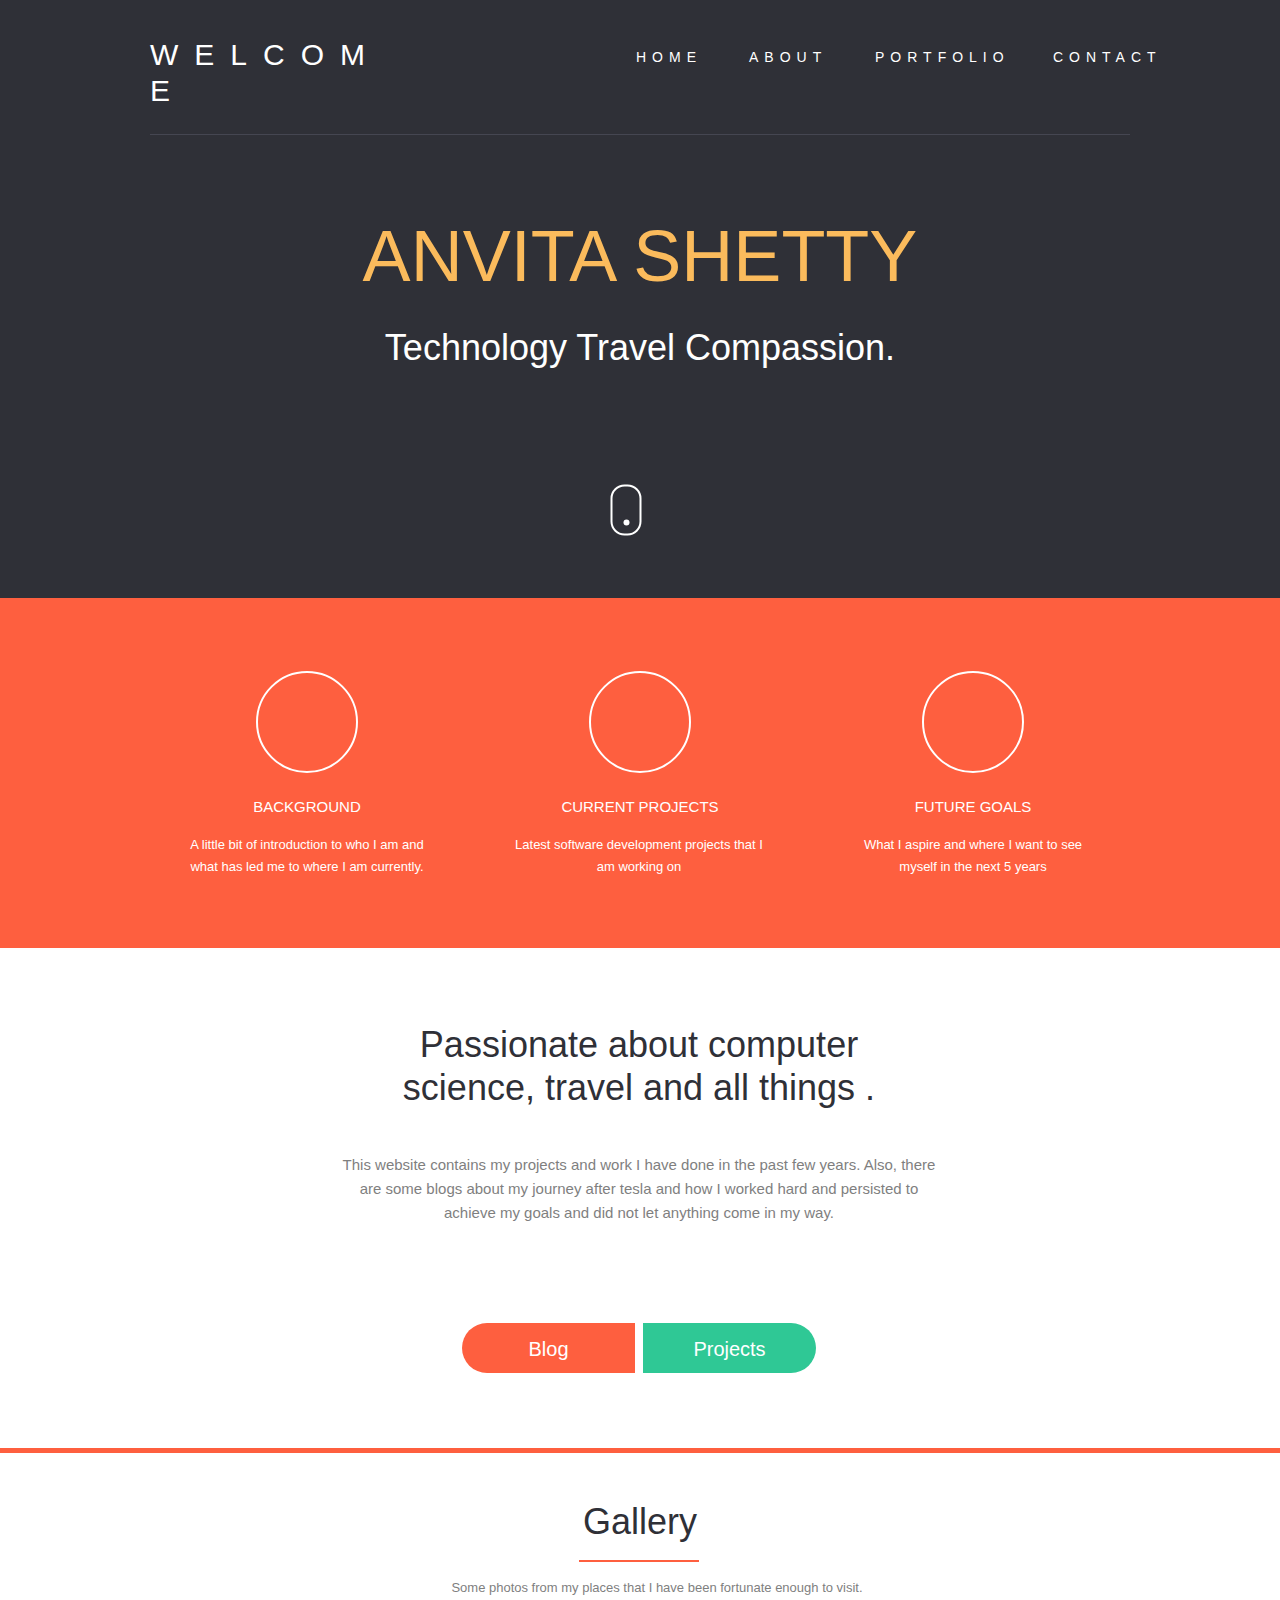
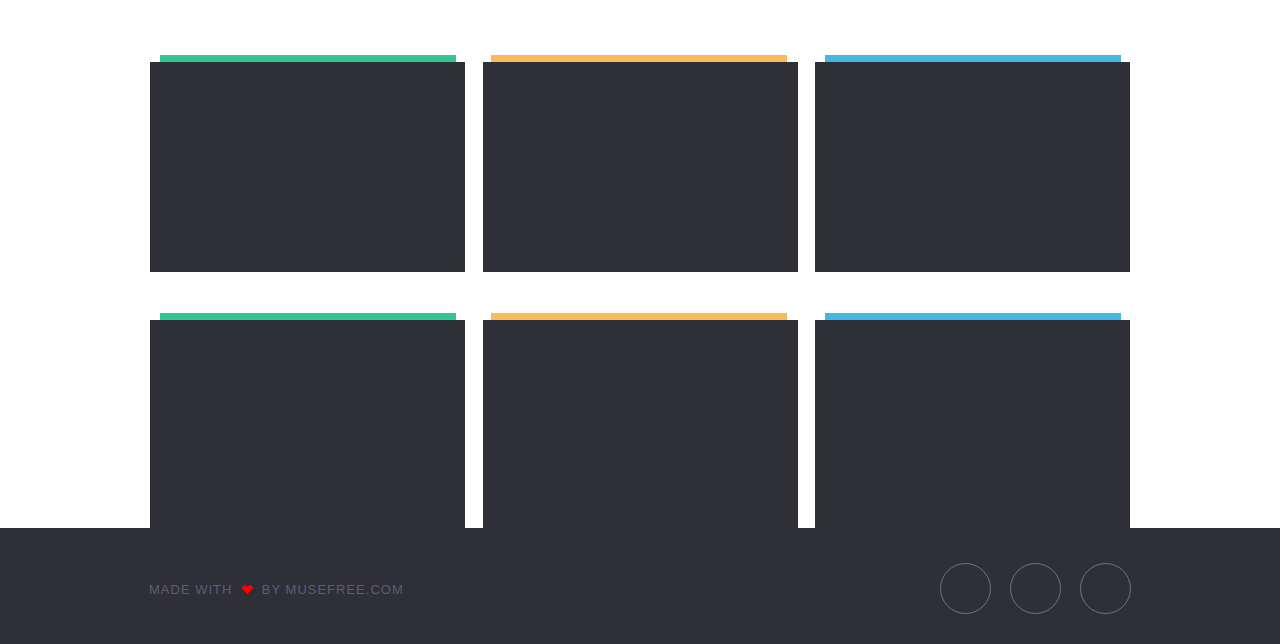
==== commit a0919441: "WebPageLatest" ====
--- a/index.html
+++ b/index.html
@@ -17,7 +17,7 @@
   <!-- CSS -->
   <link rel="stylesheet" type="text/css" href="css/site_global.css?crc=444006867"/>
   <link rel="stylesheet" type="text/css" href="css/master_a-master.css?crc=245092253"/>
-  <link rel="stylesheet" type="text/css" href="css/index.css?crc=4274576811" id="pagesheet"/>
+  <link rel="stylesheet" type="text/css" href="css/index.css?crc=3977709820" id="pagesheet"/>
   <!-- JS includes -->
   <!--[if lt IE 9]>
   <script src="scripts/html5shiv.js?crc=4241844378" type="text/javascript"></script>
@@ -140,7 +140,11 @@
      <div id="u1205"><!-- group -->
       <div class="clearfix" id="u1205_align_to_page">
        <div class="Button clearfix grpelem" id="buttonu1255"><!-- container box -->
-        <div class="rounded-corners colelem" id="u1238"><!-- simple frame --></div>
+        <div class="rounded-corners clearfix colelem" id="u1238"><!-- group -->
+         <!-- m_editable region-id="editable-static-tag-U2589" template="index.html" data-type="html" data-ice-options="clickable" data-ice-editable="link" -->
+         <a class="nonblock nontext grpelem" id="u2589" href="blog.html" data-href="page:U2474" data-muse-uid="U2589"><!-- simple frame --></a>
+         <!-- /m_editable -->
+        </div>
         <!-- m_editable region-id="editable-static-tag-U1236-BP_infinity" template="index.html" data-type="html" data-ice-options="disableImageResize,link,txtStyleTarget" -->
         <div class="clearfix colelem" id="u1236-4" data-muse-uid="U1236" data-muse-type="txt_frame" data-IBE-flags="txtStyleSrc"><!-- content -->
          <p>BackGround</p>
@@ -153,7 +157,11 @@
         <!-- /m_editable -->
        </div>
        <div class="Button clearfix grpelem" id="buttonu1261"><!-- container box -->
-        <div class="rounded-corners colelem" id="u1228"><!-- simple frame --></div>
+        <div class="rounded-corners clearfix colelem" id="u1228"><!-- group -->
+         <!-- m_editable region-id="editable-static-tag-U2460-BP_infinity" template="index.html" data-type="html" data-ice-options="clickable" data-ice-editable="link" -->
+         <a class="nonblock nontext grpelem" id="u2460" href="projects.html" data-href="page:U2323" data-muse-uid="U2460"><!-- content --></a>
+         <!-- /m_editable -->
+        </div>
         <!-- m_editable region-id="editable-static-tag-U1226-BP_infinity" template="index.html" data-type="html" data-ice-options="disableImageResize,link,txtStyleTarget" -->
         <div class="clearfix colelem" id="u1226-4" data-muse-uid="U1226" data-muse-type="txt_frame" data-IBE-flags="txtStyleSrc"><!-- content -->
          <p>Current Projects</p>
@@ -161,12 +169,20 @@
         <!-- /m_editable -->
         <!-- m_editable region-id="editable-static-tag-U1227-BP_infinity" template="index.html" data-type="html" data-ice-options="disableImageResize,link,txtStyleTarget" -->
         <div class="clearfix colelem" id="u1227-4" data-muse-uid="U1227" data-muse-type="txt_frame" data-IBE-flags="txtStyleSrc"><!-- content -->
-         <p>Morbi fringilla mauris ut mattis semper. Nam pretium nunc. Suspendisse potenti.</p>
+         <p>Latest software development projects that I am working on</p>
         </div>
         <!-- /m_editable -->
        </div>
        <div class="Button clearfix grpelem" id="buttonu1241"><!-- container box -->
-        <div class="rounded-corners colelem" id="u1218"><!-- simple frame --></div>
+        <div class="rounded-corners clearfix colelem" id="u1218"><!-- group -->
+         <!-- m_editable region-id="editable-static-tag-U2451-BP_infinity" template="index.html" data-type="html" data-ice-options="disableImageResize,link,txtStyleTarget" -->
+         <div class="clearfix grpelem" id="u2451-3" data-muse-uid="U2451" data-muse-type="txt_frame" data-IBE-flags="txtStyleSrc"><!-- content -->
+          <p>&nbsp;</p>
+         </div>
+         <!-- /m_editable -->
+         <div class="grpelem" id="u2454"><!-- content --></div>
+         <div class="grpelem" id="u2457"><!-- content --></div>
+        </div>
         <!-- m_editable region-id="editable-static-tag-U1214-BP_infinity" template="index.html" data-type="html" data-ice-options="disableImageResize,link,txtStyleTarget" -->
         <div class="clearfix colelem" id="u1214-4" data-muse-uid="U1214" data-muse-type="txt_frame" data-IBE-flags="txtStyleSrc"><!-- content -->
          <p>Future Goals</p>
@@ -174,7 +190,7 @@
         <!-- /m_editable -->
         <!-- m_editable region-id="editable-static-tag-U1217-BP_infinity" template="index.html" data-type="html" data-ice-options="disableImageResize,link,txtStyleTarget" -->
         <div class="clearfix colelem" id="u1217-4" data-muse-uid="U1217" data-muse-type="txt_frame" data-IBE-flags="txtStyleSrc"><!-- content -->
-         <p>Morbi fringilla mauris ut mattis semper. Nam pretium nunc. Suspendisse potenti.</p>
+         <p>What I aspire and where I want to see myself in the next 5 years</p>
         </div>
         <!-- /m_editable -->
        </div>
--- a/css/index.css
+++ b/css/index.css
@@ -1 +1 @@
-.version.index{color:#0000FE;background-color:#C8DDAB;}#page{z-index:1;width:980px;min-height:613px;background-image:none;border-width:0px;border-color:#000000;background-color:transparent;margin-left:auto;margin-right:auto;}#pu1275{z-index:17;width:0.01px;margin-right:-10000px;margin-left:-100px;}#u1275{z-index:17;min-height:559.7499999999998px;border-width:0px;border-color:transparent;background-color:#2F3037;padding-bottom:0px;}#u1275_align_to_page{margin-left:auto;margin-right:auto;position:relative;width:980px;left:-100px;padding-top:37px;padding-bottom:37px;}#pu1409-4{z-index:53;width:0.01px;left:100px;position:relative;}#u1409-4{z-index:53;width:265px;min-height:35px;background-color:transparent;line-height:36px;color:#FFFFFF;text-align:left;letter-spacing:16px;text-transform:uppercase;font-size:30px;font-family:Trebuchet, Trebuchet MS, Tahoma, Arial, sans-serif;position:relative;margin-right:-10000px;}#menuu1447{z-index:93;width:571px;height:34px;border-width:0px;background-color:transparent;position:relative;margin-right:-10000px;margin-top:4px;left:465px;}#u1455{width:113px;min-height:34px;border-width:0px;background-color:transparent;position:relative;margin-right:-10000px;}#u1456{width:113px;border-width:0px;background-color:transparent;padding-bottom:17px;position:relative;}#u1456.MuseMenuActive{width:113px;min-height:0px;margin:0px;}#u1457-4{width:56px;min-height:17px;border-width:0px;background-color:transparent;text-transform:uppercase;color:#FFFFFF;text-align:center;letter-spacing:6px;font-family:Trebuchet, Trebuchet MS, Tahoma, Arial, sans-serif;position:relative;margin-right:-10000px;top:8px;left:21px;}#u1456:hover #u1457-4{background-color:transparent;padding-top:0px;padding-bottom:0px;min-height:17px;width:56px;margin:0px -10000px 0px 0px;}#u1456:active #u1457-4{background-color:transparent;padding-top:0px;padding-bottom:0px;min-height:17px;width:56px;margin:0px -10000px 0px 0px;}#u1456.MuseMenuActive #u1457-4{background-color:transparent;padding-top:0px;padding-bottom:0px;min-height:17px;width:56px;margin:0px -10000px 0px 0px;}#u1456:hover #u1457-4 p{color:#FBBB5C;visibility:inherit;}#u1456:active #u1457-4 p{color:#FBBB5C;visibility:inherit;}#u1458{z-index:100;width:14px;height:14px;border-width:0px;background-color:transparent;position:relative;margin-right:-10000px;top:10px;left:77px;}.ie #u1458{background-color:#FFFFFF;opacity:0.01;-ms-filter:"progid:DXImageTransform.Microsoft.Alpha(Opacity=1)";filter:alpha(opacity=1);}#u1456:hover #u1458{background-color:transparent;width:14px;height:14px;min-height:0px;margin:0px -10000px 0px 0px;}.ie #u1456:hover #u1458{background-color:#FFFFFF;opacity:0.01;-ms-filter:"progid:DXImageTransform.Microsoft.Alpha(Opacity=1)";filter:alpha(opacity=1);}#u1456:active #u1458{background-color:transparent;width:14px;height:14px;min-height:0px;margin:0px -10000px 0px 0px;}.ie #u1456:active #u1458{background-color:#FFFFFF;opacity:0.01;-ms-filter:"progid:DXImageTransform.Microsoft.Alpha(Opacity=1)";filter:alpha(opacity=1);}#u1456.MuseMenuActive #u1458{background-color:transparent;width:14px;height:14px;min-height:0px;margin:0px -10000px 0px 0px;}#u2087{width:126px;min-height:34px;border-width:0px;background-color:transparent;position:relative;margin-right:-10000px;left:113px;}#u2088{width:126px;border-width:0px;background-color:transparent;padding-bottom:17px;position:relative;}#u2088.MuseMenuActive{width:126px;min-height:0px;margin:0px;}#u2091-4{width:69px;min-height:17px;border-width:0px;background-color:transparent;text-transform:uppercase;color:#FFFFFF;text-align:center;letter-spacing:6px;font-family:Trebuchet, Trebuchet MS, Tahoma, Arial, sans-serif;position:relative;margin-right:-10000px;top:8px;left:21px;}#u2088:hover #u2091-4{background-color:transparent;padding-top:0px;padding-bottom:0px;min-height:17px;width:69px;margin:0px -10000px 0px 0px;}#u2088:active #u2091-4{background-color:transparent;padding-top:0px;padding-bottom:0px;min-height:17px;width:69px;margin:0px -10000px 0px 0px;}#u2088.MuseMenuActive #u2091-4{background-color:transparent;padding-top:0px;padding-bottom:0px;min-height:17px;width:69px;margin:0px -10000px 0px 0px;}#u2088:hover #u2091-4 p{color:#FBBB5C;visibility:inherit;}#u2088:active #u2091-4 p{color:#FBBB5C;visibility:inherit;}#u2090{z-index:107;width:14px;height:14px;border-width:0px;background-color:transparent;position:relative;margin-right:-10000px;top:10px;left:90px;}.ie #u1456.MuseMenuActive #u1458,.ie #u2090{background-color:#FFFFFF;opacity:0.01;-ms-filter:"progid:DXImageTransform.Microsoft.Alpha(Opacity=1)";filter:alpha(opacity=1);}#u2088:hover #u2090{background-color:transparent;width:14px;height:14px;min-height:0px;margin:0px -10000px 0px 0px;}.ie #u2088:hover #u2090{background-color:#FFFFFF;opacity:0.01;-ms-filter:"progid:DXImageTransform.Microsoft.Alpha(Opacity=1)";filter:alpha(opacity=1);}#u2088:active #u2090{background-color:transparent;width:14px;height:14px;min-height:0px;margin:0px -10000px 0px 0px;}.ie #u2088:active #u2090{background-color:#FFFFFF;opacity:0.01;-ms-filter:"progid:DXImageTransform.Microsoft.Alpha(Opacity=1)";filter:alpha(opacity=1);}#u2088.MuseMenuActive #u2090{background-color:transparent;width:14px;height:14px;min-height:0px;margin:0px -10000px 0px 0px;}#u2094{width:178px;min-height:34px;border-width:0px;background-color:transparent;position:relative;margin-right:-10000px;left:239px;}#u2095{width:178px;border-width:0px;background-color:transparent;padding-bottom:17px;position:relative;}#u2098-4{width:121px;min-height:17px;border-width:0px;background-color:transparent;text-transform:uppercase;color:#FFFFFF;text-align:center;letter-spacing:6px;font-family:Trebuchet, Trebuchet MS, Tahoma, Arial, sans-serif;position:relative;margin-right:-10000px;top:8px;left:21px;}#u2095:hover #u2098-4{background-color:transparent;padding-top:0px;padding-bottom:0px;min-height:17px;width:121px;margin:0px -10000px 0px 0px;}#u2095:active #u2098-4{background-color:transparent;padding-top:0px;padding-bottom:0px;min-height:17px;width:121px;margin:0px -10000px 0px 0px;}#u2095.MuseMenuActive #u2098-4{background-color:transparent;padding-top:0px;padding-bottom:0px;min-height:17px;width:121px;margin:0px -10000px 0px 0px;}#u2095:hover #u2098-4 p{color:#FBBB5C;visibility:inherit;}#u2095:active #u2098-4 p{color:#FBBB5C;visibility:inherit;}#u2097{z-index:114;width:14px;height:14px;border-width:0px;background-color:transparent;position:relative;margin-right:-10000px;top:10px;left:142px;}.ie #u2088.MuseMenuActive #u2090,.ie #u2097{background-color:#FFFFFF;opacity:0.01;-ms-filter:"progid:DXImageTransform.Microsoft.Alpha(Opacity=1)";filter:alpha(opacity=1);}#u2095:hover #u2097{background-color:transparent;width:14px;height:14px;min-height:0px;margin:0px -10000px 0px 0px;}.ie #u2095:hover #u2097{background-color:#FFFFFF;opacity:0.01;-ms-filter:"progid:DXImageTransform.Microsoft.Alpha(Opacity=1)";filter:alpha(opacity=1);}#u2095:active #u2097{background-color:transparent;width:14px;height:14px;min-height:0px;margin:0px -10000px 0px 0px;}.ie #u2095:active #u2097{background-color:#FFFFFF;opacity:0.01;-ms-filter:"progid:DXImageTransform.Microsoft.Alpha(Opacity=1)";filter:alpha(opacity=1);}#u2095.MuseMenuActive #u2097{background-color:transparent;width:14px;height:14px;min-height:0px;margin:0px -10000px 0px 0px;}#u2101{width:154px;min-height:34px;border-width:0px;background-color:transparent;position:relative;margin-right:-10000px;left:417px;}#u2102{width:154px;border-width:0px;background-color:transparent;padding-bottom:17px;position:relative;}#u2104-4{width:97px;min-height:17px;border-width:0px;background-color:transparent;text-transform:uppercase;color:#FFFFFF;text-align:center;letter-spacing:6px;font-family:Trebuchet, Trebuchet MS, Tahoma, Arial, sans-serif;position:relative;margin-right:-10000px;top:8px;left:21px;}#u2102:hover #u2104-4{padding-top:0px;padding-bottom:0px;min-height:17px;width:97px;margin:0px -10000px 0px 0px;}#u2102.MuseMenuActive #u2104-4{padding-top:0px;padding-bottom:0px;min-height:17px;width:97px;margin:0px -10000px 0px 0px;}#u2102:hover #u2104-4 p{color:#FBBB5C;visibility:inherit;}#u1456.MuseMenuActive #u1457-4 p,#u2088.MuseMenuActive #u2091-4 p,#u2095.MuseMenuActive #u2098-4 p,#u2102.MuseMenuActive #u2104-4 p{color:#FFFFFF;visibility:inherit;letter-spacing:6px;text-transform:uppercase;text-align:center;font-family:Trebuchet, Trebuchet MS, Tahoma, Arial, sans-serif;}#u2105{z-index:121;width:14px;height:14px;border-width:0px;background-color:transparent;position:relative;margin-right:-10000px;top:10px;left:118px;}.ie #u2095.MuseMenuActive #u2097,.ie #u2105{background-color:#FFFFFF;opacity:0.01;-ms-filter:"progid:DXImageTransform.Microsoft.Alpha(Opacity=1)";filter:alpha(opacity=1);}#u2102.MuseMenuActive #u2105{width:14px;height:14px;min-height:0px;margin:0px -10000px 0px 0px;}.ie #u2102.MuseMenuActive #u2105{background-color:#FFFFFF;opacity:0.01;-ms-filter:"progid:DXImageTransform.Microsoft.Alpha(Opacity=1)";filter:alpha(opacity=1);}#u2106{width:120px;border-width:0px;background-color:transparent;top:34px;}#u2107{width:120px;border-width:0px;background-color:transparent;position:relative;}#u2379{width:120px;background-color:transparent;position:relative;}#u2381{width:118px;border-style:solid;border-width:1px;border-color:#777777;background-color:#FFFFFF;padding-bottom:4px;position:relative;margin-right:-10000px;}#u2381:hover{background-color:#AAAAAA;width:118px;min-height:0px;margin:0px -10000px 0px 0px;}#u2381.MuseMenuActive{background-color:#666666;width:118px;min-height:0px;margin:0px -10000px 0px 0px;}#u2385-4{width:37px;min-height:13px;background-color:transparent;padding-left:2px;padding-top:4px;padding-right:2px;line-height:13px;text-align:center;font-size:11px;position:relative;margin-right:-10000px;top:2px;left:29px;}#u2381:hover #u2385-4{padding-top:4px;padding-bottom:0px;min-height:13px;width:37px;margin:0px -10000px 0px 0px;}#u2381.MuseMenuActive #u2385-4{padding-top:4px;padding-bottom:0px;min-height:13px;width:37px;margin:0px -10000px 0px 0px;}#u2387{z-index:130;width:14px;height:14px;background-color:#999999;position:relative;margin-right:-10000px;top:3px;left:71px;}#u2381:hover #u2387{width:14px;height:14px;min-height:0px;margin:0px -10000px 0px 0px;}#u2381.MuseMenuActive #u2387{width:14px;height:14px;min-height:0px;margin:0px -10000px 0px 0px;}.MenuItem{cursor:pointer;}#u1330{z-index:87;width:980px;height:1px;background-color:#454651;left:100px;margin-top:25px;position:relative;}#u1327-4{z-index:49;width:980px;min-height:87px;background-color:transparent;line-height:86px;text-transform:uppercase;color:#FBBB5C;text-align:center;font-size:72px;font-family:Trebuchet, Trebuchet MS, Tahoma, Arial, sans-serif;left:100px;margin-top:78px;position:relative;}#u1347-4{z-index:89;width:556px;min-height:101px;background-color:transparent;line-height:43px;color:#FFFFFF;text-align:center;font-size:36px;font-family:Trebuchet, Trebuchet MS, Tahoma, Arial, sans-serif;left:312px;margin-top:26px;position:relative;}#u1331{z-index:88;width:27px;min-height:47px;border-width:0px;border-color:transparent;background-color:transparent;left:576px;margin-top:83px;position:relative;}.js body{visibility:hidden;}.js body.initialized{visibility:visible;}#u1275-bw{z-index:17;min-height:559.7499999999998px;}#u1205{z-index:16;min-height:350px;border-width:0px;border-color:transparent;background-color:#FE5F3F;}#buttonu1255{z-index:67;width:250px;height:209px;border-width:0px;background-color:transparent;position:relative;margin-right:-10000px;left:100px;padding:73px 32px 67px;}#u1238{z-index:76;width:98px;height:98px;border-style:solid;border-width:2px;border-color:#FFFFFF;background-color:transparent;border-radius:100px;margin-left:74px;position:relative;}#buttonu1255:hover #u1238{background-color:#2FC895;width:98px;height:98px;min-height:0px;margin:0px 0px 0px 74px;}#u1236-4{z-index:68;width:244px;min-height:23px;background-color:transparent;line-height:18px;text-transform:uppercase;color:#FFFFFF;text-align:center;font-size:15px;font-family:Trebuchet, Trebuchet MS, Tahoma, Arial, sans-serif;margin-left:3px;margin-top:25px;position:relative;}#u1237-4{z-index:72;width:250px;min-height:46px;background-color:transparent;line-height:22px;color:#FFFFFF;text-align:center;font-size:13px;font-family:Trebuchet, Trebuchet MS, Tahoma, Arial, sans-serif;margin-top:13px;position:relative;}#buttonu1261{z-index:77;width:250px;height:209px;border-width:0px;background-color:transparent;position:relative;margin-right:-10000px;margin-top:1px;left:433px;padding:72px 33px 68px 31px;}#buttonu1261.ButtonSelected{width:250px;height:209px;min-height:0px;margin:1px -10000px 0px 0px;}#u1228{z-index:86;width:98px;height:98px;border-style:solid;border-width:2px;border-color:#FFFFFF;background-color:transparent;border-radius:100px;margin-left:75px;position:relative;}#buttonu1261:hover #u1228{background-color:#FBBB5C;width:98px;height:98px;min-height:0px;margin:0px 0px 0px 75px;}#buttonu1261.ButtonSelected #u1228{background-color:transparent;width:98px;height:98px;min-height:0px;margin:0px 0px 0px 75px;}#u1226-4{z-index:78;width:244px;min-height:23px;background-color:transparent;line-height:18px;text-transform:uppercase;color:#FFFFFF;text-align:center;font-size:15px;font-family:Trebuchet, Trebuchet MS, Tahoma, Arial, sans-serif;margin-left:4px;margin-top:25px;position:relative;}#buttonu1261.ButtonSelected #u1226-4{padding-top:0px;padding-bottom:0px;min-height:23px;width:244px;margin:25px 0px 0px 4px;}#u1227-4{z-index:82;width:250px;min-height:46px;background-color:transparent;line-height:22px;color:#FFFFFF;text-align:center;font-size:13px;font-family:Trebuchet, Trebuchet MS, Tahoma, Arial, sans-serif;margin-top:13px;position:relative;}#buttonu1241{z-index:57;width:250px;height:209px;border-width:0px;background-color:transparent;position:relative;margin-right:-10000px;left:766px;padding:73px 32px 67px;}#buttonu1255.ButtonSelected,#buttonu1241.ButtonSelected{width:250px;height:209px;min-height:0px;margin:0px -10000px 0px 0px;}#u1218{z-index:66;width:98px;height:98px;border-style:solid;border-width:2px;border-color:#FFFFFF;background-color:transparent;border-radius:100px;margin-left:74px;position:relative;}#buttonu1241:hover #u1218{background-color:#44B8E2;width:98px;height:98px;min-height:0px;margin:0px 0px 0px 74px;}#buttonu1255.ButtonSelected #u1238,#buttonu1241.ButtonSelected #u1218{background-color:transparent;width:98px;height:98px;min-height:0px;margin:0px 0px 0px 74px;}#u1214-4{z-index:58;width:244px;min-height:23px;background-color:transparent;line-height:18px;text-transform:uppercase;color:#FFFFFF;text-align:center;font-size:15px;font-family:Trebuchet, Trebuchet MS, Tahoma, Arial, sans-serif;margin-left:3px;margin-top:25px;position:relative;}#buttonu1255.ButtonSelected #u1236-4,#buttonu1241.ButtonSelected #u1214-4{padding-top:0px;padding-bottom:0px;min-height:23px;width:244px;margin:25px 0px 0px 3px;}#u1217-4{z-index:62;width:250px;min-height:46px;background-color:transparent;line-height:22px;color:#FFFFFF;text-align:center;font-size:13px;font-family:Trebuchet, Trebuchet MS, Tahoma, Arial, sans-serif;margin-top:13px;position:relative;}#buttonu1255.ButtonSelected #u1237-4,#buttonu1261.ButtonSelected #u1227-4,#buttonu1241.ButtonSelected #u1217-4{padding-top:0px;padding-bottom:0px;min-height:46px;width:250px;margin:13px 0px 0px;}#u1205-bw{z-index:16;min-height:350px;}#u1156-4{z-index:45;width:556px;min-height:101px;background-color:transparent;line-height:43px;color:#2F3037;text-align:center;font-size:36px;font-family:Trebuchet, Trebuchet MS, Tahoma, Arial, sans-serif;margin-left:311px;margin-top:75px;position:relative;}#u1159-4{z-index:41;width:602px;min-height:130px;background-color:transparent;line-height:24px;color:#7F7F7F;text-align:center;font-size:15px;font-family:Trebuchet, Trebuchet MS, Tahoma, Arial, sans-serif;margin-left:288px;margin-top:29px;position:relative;}#pu1165-4{z-index:33;width:0.01px;margin-left:412px;margin-top:40px;}#u1165-4{z-index:33;width:173px;min-height:50px;background-color:#FE5F3F;border-radius:50px 0px 0px 50px ;line-height:24px;color:#FFFFFF;text-align:center;font-size:20px;font-family:Trebuchet, Trebuchet MS, Tahoma, Arial, sans-serif;position:relative;margin-right:-10000px;}#u1167-4{z-index:37;width:173px;min-height:50px;background-color:#2FC895;border-radius:0px 50px 50px 0px ;line-height:24px;color:#FFFFFF;text-align:center;font-size:20px;font-family:Trebuchet, Trebuchet MS, Tahoma, Arial, sans-serif;position:relative;margin-right:-10000px;left:181px;}#u1165-4:hover,#u1167-4:hover{background-color:#2F3037;padding-top:0px;padding-bottom:0px;min-height:50px;width:173px;margin:0px -10000px 0px 0px;}#u1165-4:hover p,#u1167-4:hover p{color:#FFFFFF;visibility:inherit;}#u1165-2,#u1167-2{padding-top:14px;}#u1203{z-index:15;height:5px;border-width:0px;border-color:transparent;background-color:#FE5F3F;}#u1203-bw{z-index:15;margin-top:75px;height:5px;}#u1112-4{z-index:25;width:980px;min-height:52px;background-color:transparent;line-height:43px;color:#2F3037;text-align:center;font-size:36px;font-family:Trebuchet, Trebuchet MS, Tahoma, Arial, sans-serif;margin-left:100px;margin-top:47px;position:relative;}#u936{z-index:18;width:120px;height:2px;background-color:#FE5F3F;margin-left:529px;margin-top:8px;position:relative;}#u1113-4{z-index:29;width:766px;min-height:33px;background-color:transparent;line-height:22px;color:#7F7F7F;text-align:center;font-size:13px;font-family:Trebuchet, Trebuchet MS, Tahoma, Arial, sans-serif;margin-left:224px;margin-top:15px;position:relative;}#u1139{z-index:19;width:296px;height:7px;background-color:#2FC895;margin-left:110px;margin-top:45px;position:relative;}#u1144{z-index:21;width:296px;height:7px;background-color:#FBBB5C;margin-left:441px;top:-7px;margin-bottom:-7px;position:relative;}#u1148{z-index:23;width:296px;height:7px;background-color:#44B8E2;margin-left:775px;top:-7px;margin-bottom:-7px;position:relative;}#pu2291-3{z-index:131;width:0.01px;margin-left:100px;}#u2291-3{z-index:131;width:315px;min-height:210px;background-color:#2F3037;position:relative;margin-right:-10000px;}#u2110{z-index:135;width:315px;height:210px;background-color:#2F3037;position:relative;margin-right:-10000px;left:333px;}#u2112{z-index:137;width:315px;height:210px;background-color:#2F3037;position:relative;margin-right:-10000px;left:665px;}#u1153{z-index:20;width:296px;height:7px;background-color:#2FC895;margin-left:110px;margin-top:41px;position:relative;}#u1152{z-index:22;width:296px;height:7px;background-color:#FBBB5C;margin-left:441px;top:-7px;margin-bottom:-7px;position:relative;}#u1154{z-index:24;width:296px;height:7px;background-color:#44B8E2;margin-left:775px;top:-7px;margin-bottom:-7px;position:relative;}#pu2116{z-index:134;width:0.01px;margin-left:100px;}#u2116{z-index:134;width:315px;height:210px;background-color:#2F3037;position:relative;margin-right:-10000px;}#u2117{z-index:136;width:315px;height:210px;background-color:#2F3037;position:relative;margin-right:-10000px;left:333px;}#u2118{z-index:138;width:315px;height:210px;background-color:#2F3037;position:relative;margin-right:-10000px;left:665px;}.css_verticalspacer .verticalspacer{height:calc(100vh - 2202px);}#u1429{z-index:2;min-height:86px;padding-bottom:30px;}#u1205_align_to_page,#u1429_align_to_page{margin-left:auto;margin-right:auto;position:relative;width:980px;left:-100px;}#u1439-6{z-index:6;width:355px;min-height:22px;position:relative;margin-right:-10000px;margin-top:49px;left:99px;}#u1441{z-index:11;width:11px;}#u1432{z-index:5;width:49px;height:49px;position:relative;margin-right:-10000px;margin-top:35px;left:890px;}#u1431{z-index:4;width:49px;height:49px;position:relative;margin-right:-10000px;margin-top:35px;left:960px;}#u1430{z-index:3;width:49px;height:49px;position:relative;margin-right:-10000px;margin-top:35px;left:1030px;}#u1432:hover,#u1431:hover,#u1430:hover{width:49px;height:49px;min-height:0px;margin:35px -10000px 0px 0px;}#u1429-bw{z-index:2;min-height:86px;margin-bottom:-1px;margin-top:-3px;}#muse_css_mq,.html{background-color:#FFFFFF;}body{position:relative;min-width:980px;}.verticalspacer{min-height:1px;}+.version.index{color:#0000ED;background-color:#1708FC;}#page{z-index:1;width:980px;min-height:613px;background-image:none;border-width:0px;border-color:#000000;background-color:transparent;margin-left:auto;margin-right:auto;}#pu1275{z-index:17;width:0.01px;margin-right:-10000px;margin-left:-100px;}#u1275{z-index:17;min-height:559.7499999999998px;border-width:0px;border-color:transparent;background-color:#2F3037;padding-bottom:0px;}#u1275_align_to_page{margin-left:auto;margin-right:auto;position:relative;width:980px;left:-100px;padding-top:37px;padding-bottom:37px;}#pu1409-4{z-index:53;width:0.01px;left:100px;position:relative;}#u1409-4{z-index:53;width:265px;min-height:35px;background-color:transparent;line-height:36px;color:#FFFFFF;text-align:left;letter-spacing:16px;text-transform:uppercase;font-size:30px;font-family:Trebuchet, Trebuchet MS, Tahoma, Arial, sans-serif;position:relative;margin-right:-10000px;}#menuu1447{z-index:100;width:571px;height:34px;border-width:0px;background-color:transparent;position:relative;margin-right:-10000px;margin-top:4px;left:465px;}#u1455{width:113px;min-height:34px;border-width:0px;background-color:transparent;position:relative;margin-right:-10000px;}#u1456{width:113px;border-width:0px;background-color:transparent;padding-bottom:17px;position:relative;}#u1456.MuseMenuActive{width:113px;min-height:0px;margin:0px;}#u1457-4{width:56px;min-height:17px;border-width:0px;background-color:transparent;text-transform:uppercase;color:#FFFFFF;text-align:center;letter-spacing:6px;font-family:Trebuchet, Trebuchet MS, Tahoma, Arial, sans-serif;position:relative;margin-right:-10000px;top:8px;left:21px;}#u1456:hover #u1457-4{background-color:transparent;padding-top:0px;padding-bottom:0px;min-height:17px;width:56px;margin:0px -10000px 0px 0px;}#u1456:active #u1457-4{background-color:transparent;padding-top:0px;padding-bottom:0px;min-height:17px;width:56px;margin:0px -10000px 0px 0px;}#u1456.MuseMenuActive #u1457-4{background-color:transparent;padding-top:0px;padding-bottom:0px;min-height:17px;width:56px;margin:0px -10000px 0px 0px;}#u1456:hover #u1457-4 p{color:#FBBB5C;visibility:inherit;}#u1456:active #u1457-4 p{color:#FBBB5C;visibility:inherit;}#u1458{z-index:107;width:14px;height:14px;border-width:0px;background-color:transparent;position:relative;margin-right:-10000px;top:10px;left:77px;}.ie #u1458{background-color:#FFFFFF;opacity:0.01;-ms-filter:"progid:DXImageTransform.Microsoft.Alpha(Opacity=1)";filter:alpha(opacity=1);}#u1456:hover #u1458{background-color:transparent;width:14px;height:14px;min-height:0px;margin:0px -10000px 0px 0px;}.ie #u1456:hover #u1458{background-color:#FFFFFF;opacity:0.01;-ms-filter:"progid:DXImageTransform.Microsoft.Alpha(Opacity=1)";filter:alpha(opacity=1);}#u1456:active #u1458{background-color:transparent;width:14px;height:14px;min-height:0px;margin:0px -10000px 0px 0px;}.ie #u1456:active #u1458{background-color:#FFFFFF;opacity:0.01;-ms-filter:"progid:DXImageTransform.Microsoft.Alpha(Opacity=1)";filter:alpha(opacity=1);}#u1456.MuseMenuActive #u1458{background-color:transparent;width:14px;height:14px;min-height:0px;margin:0px -10000px 0px 0px;}#u2087{width:126px;min-height:34px;border-width:0px;background-color:transparent;position:relative;margin-right:-10000px;left:113px;}#u2088{width:126px;border-width:0px;background-color:transparent;padding-bottom:17px;position:relative;}#u2088.MuseMenuActive{width:126px;min-height:0px;margin:0px;}#u2091-4{width:69px;min-height:17px;border-width:0px;background-color:transparent;text-transform:uppercase;color:#FFFFFF;text-align:center;letter-spacing:6px;font-family:Trebuchet, Trebuchet MS, Tahoma, Arial, sans-serif;position:relative;margin-right:-10000px;top:8px;left:21px;}#u2088:hover #u2091-4{background-color:transparent;padding-top:0px;padding-bottom:0px;min-height:17px;width:69px;margin:0px -10000px 0px 0px;}#u2088:active #u2091-4{background-color:transparent;padding-top:0px;padding-bottom:0px;min-height:17px;width:69px;margin:0px -10000px 0px 0px;}#u2088.MuseMenuActive #u2091-4{background-color:transparent;padding-top:0px;padding-bottom:0px;min-height:17px;width:69px;margin:0px -10000px 0px 0px;}#u2088:hover #u2091-4 p{color:#FBBB5C;visibility:inherit;}#u2088:active #u2091-4 p{color:#FBBB5C;visibility:inherit;}#u2090{z-index:114;width:14px;height:14px;border-width:0px;background-color:transparent;position:relative;margin-right:-10000px;top:10px;left:90px;}.ie #u1456.MuseMenuActive #u1458,.ie #u2090{background-color:#FFFFFF;opacity:0.01;-ms-filter:"progid:DXImageTransform.Microsoft.Alpha(Opacity=1)";filter:alpha(opacity=1);}#u2088:hover #u2090{background-color:transparent;width:14px;height:14px;min-height:0px;margin:0px -10000px 0px 0px;}.ie #u2088:hover #u2090{background-color:#FFFFFF;opacity:0.01;-ms-filter:"progid:DXImageTransform.Microsoft.Alpha(Opacity=1)";filter:alpha(opacity=1);}#u2088:active #u2090{background-color:transparent;width:14px;height:14px;min-height:0px;margin:0px -10000px 0px 0px;}.ie #u2088:active #u2090{background-color:#FFFFFF;opacity:0.01;-ms-filter:"progid:DXImageTransform.Microsoft.Alpha(Opacity=1)";filter:alpha(opacity=1);}#u2088.MuseMenuActive #u2090{background-color:transparent;width:14px;height:14px;min-height:0px;margin:0px -10000px 0px 0px;}#u2094{width:178px;min-height:34px;border-width:0px;background-color:transparent;position:relative;margin-right:-10000px;left:239px;}#u2095{width:178px;border-width:0px;background-color:transparent;padding-bottom:17px;position:relative;}#u2098-4{width:121px;min-height:17px;border-width:0px;background-color:transparent;text-transform:uppercase;color:#FFFFFF;text-align:center;letter-spacing:6px;font-family:Trebuchet, Trebuchet MS, Tahoma, Arial, sans-serif;position:relative;margin-right:-10000px;top:8px;left:21px;}#u2095:hover #u2098-4{background-color:transparent;padding-top:0px;padding-bottom:0px;min-height:17px;width:121px;margin:0px -10000px 0px 0px;}#u2095:active #u2098-4{background-color:transparent;padding-top:0px;padding-bottom:0px;min-height:17px;width:121px;margin:0px -10000px 0px 0px;}#u2095.MuseMenuActive #u2098-4{background-color:transparent;padding-top:0px;padding-bottom:0px;min-height:17px;width:121px;margin:0px -10000px 0px 0px;}#u2095:hover #u2098-4 p{color:#FBBB5C;visibility:inherit;}#u2095:active #u2098-4 p{color:#FBBB5C;visibility:inherit;}#u2097{z-index:121;width:14px;height:14px;border-width:0px;background-color:transparent;position:relative;margin-right:-10000px;top:10px;left:142px;}.ie #u2088.MuseMenuActive #u2090,.ie #u2097{background-color:#FFFFFF;opacity:0.01;-ms-filter:"progid:DXImageTransform.Microsoft.Alpha(Opacity=1)";filter:alpha(opacity=1);}#u2095:hover #u2097{background-color:transparent;width:14px;height:14px;min-height:0px;margin:0px -10000px 0px 0px;}.ie #u2095:hover #u2097{background-color:#FFFFFF;opacity:0.01;-ms-filter:"progid:DXImageTransform.Microsoft.Alpha(Opacity=1)";filter:alpha(opacity=1);}#u2095:active #u2097{background-color:transparent;width:14px;height:14px;min-height:0px;margin:0px -10000px 0px 0px;}.ie #u2095:active #u2097{background-color:#FFFFFF;opacity:0.01;-ms-filter:"progid:DXImageTransform.Microsoft.Alpha(Opacity=1)";filter:alpha(opacity=1);}#u2095.MuseMenuActive #u2097{background-color:transparent;width:14px;height:14px;min-height:0px;margin:0px -10000px 0px 0px;}#u2101{width:154px;min-height:34px;border-width:0px;background-color:transparent;position:relative;margin-right:-10000px;left:417px;}#u2102{width:154px;border-width:0px;background-color:transparent;padding-bottom:17px;position:relative;}#u2104-4{width:97px;min-height:17px;border-width:0px;background-color:transparent;text-transform:uppercase;color:#FFFFFF;text-align:center;letter-spacing:6px;font-family:Trebuchet, Trebuchet MS, Tahoma, Arial, sans-serif;position:relative;margin-right:-10000px;top:8px;left:21px;}#u2102:hover #u2104-4{padding-top:0px;padding-bottom:0px;min-height:17px;width:97px;margin:0px -10000px 0px 0px;}#u2102.MuseMenuActive #u2104-4{padding-top:0px;padding-bottom:0px;min-height:17px;width:97px;margin:0px -10000px 0px 0px;}#u2102:hover #u2104-4 p{color:#FBBB5C;visibility:inherit;}#u1456.MuseMenuActive #u1457-4 p,#u2088.MuseMenuActive #u2091-4 p,#u2095.MuseMenuActive #u2098-4 p,#u2102.MuseMenuActive #u2104-4 p{color:#FFFFFF;visibility:inherit;letter-spacing:6px;text-transform:uppercase;text-align:center;font-family:Trebuchet, Trebuchet MS, Tahoma, Arial, sans-serif;}#u2105{z-index:128;width:14px;height:14px;border-width:0px;background-color:transparent;position:relative;margin-right:-10000px;top:10px;left:118px;}.ie #u2095.MuseMenuActive #u2097,.ie #u2105{background-color:#FFFFFF;opacity:0.01;-ms-filter:"progid:DXImageTransform.Microsoft.Alpha(Opacity=1)";filter:alpha(opacity=1);}#u2102.MuseMenuActive #u2105{width:14px;height:14px;min-height:0px;margin:0px -10000px 0px 0px;}#u2106{width:120px;border-width:0px;background-color:transparent;top:34px;}#u2107{width:120px;border-width:0px;background-color:transparent;position:relative;}#u2379{width:120px;background-color:transparent;position:relative;}#u2381{width:118px;border-style:solid;border-width:1px;border-color:#777777;background-color:#FFFFFF;padding-bottom:4px;position:relative;margin-right:-10000px;}#u2381:hover{background-color:#AAAAAA;width:118px;min-height:0px;margin:0px -10000px 0px 0px;}#u2381.MuseMenuActive{background-color:#666666;width:118px;min-height:0px;margin:0px -10000px 0px 0px;}#u2385-4{width:37px;min-height:13px;background-color:transparent;padding-left:2px;padding-top:4px;padding-right:2px;line-height:13px;text-align:center;font-size:11px;position:relative;margin-right:-10000px;top:2px;left:29px;}#u2381:hover #u2385-4{padding-top:4px;padding-bottom:0px;min-height:13px;width:37px;margin:0px -10000px 0px 0px;}#u2381.MuseMenuActive #u2385-4{padding-top:4px;padding-bottom:0px;min-height:13px;width:37px;margin:0px -10000px 0px 0px;}#u2387{z-index:137;width:14px;height:14px;background-color:#999999;position:relative;margin-right:-10000px;top:3px;left:71px;}#u2381:hover #u2387{width:14px;height:14px;min-height:0px;margin:0px -10000px 0px 0px;}#u2381.MuseMenuActive #u2387{width:14px;height:14px;min-height:0px;margin:0px -10000px 0px 0px;}.MenuItem{cursor:pointer;}#u1330{z-index:94;width:980px;height:1px;background-color:#454651;left:100px;margin-top:25px;position:relative;}#u1327-4{z-index:49;width:980px;min-height:87px;background-color:transparent;line-height:86px;text-transform:uppercase;color:#FBBB5C;text-align:center;font-size:72px;font-family:Trebuchet, Trebuchet MS, Tahoma, Arial, sans-serif;left:100px;margin-top:78px;position:relative;}#u1347-4{z-index:96;width:556px;min-height:101px;background-color:transparent;line-height:43px;color:#FFFFFF;text-align:center;font-size:36px;font-family:Trebuchet, Trebuchet MS, Tahoma, Arial, sans-serif;left:312px;margin-top:26px;position:relative;}#u1331{z-index:95;width:27px;min-height:47px;border-width:0px;border-color:transparent;background-color:transparent;left:576px;margin-top:83px;position:relative;}.js body{visibility:hidden;}.js body.initialized{visibility:visible;}#u1275-bw{z-index:17;min-height:559.7499999999998px;}#u1205{z-index:16;min-height:350px;border-width:0px;border-color:transparent;background-color:#FE5F3F;}#buttonu1255{z-index:72;width:250px;height:209px;border-width:0px;background-color:transparent;position:relative;margin-right:-10000px;left:100px;padding:73px 32px 67px;}#u1238{z-index:81;width:98px;border-style:solid;border-width:2px;border-color:#FFFFFF;background-color:transparent;border-radius:100px;padding-bottom:8px;margin-left:74px;position:relative;}#buttonu1255:hover #u1238{background-color:#2FC895;width:98px;min-height:0px;margin:0px 0px 0px 74px;}#u2589{z-index:82;width:74px;height:71px;position:relative;margin-right:-10000px;margin-top:19px;left:10px;}#u1236-4{z-index:73;width:244px;min-height:23px;background-color:transparent;line-height:18px;text-transform:uppercase;color:#FFFFFF;text-align:center;font-size:15px;font-family:Trebuchet, Trebuchet MS, Tahoma, Arial, sans-serif;margin-left:3px;margin-top:25px;position:relative;}#u1237-4{z-index:77;width:250px;min-height:46px;background-color:transparent;line-height:22px;color:#FFFFFF;text-align:center;font-size:13px;font-family:Trebuchet, Trebuchet MS, Tahoma, Arial, sans-serif;margin-top:13px;position:relative;}#buttonu1261{z-index:83;width:250px;height:209px;border-width:0px;background-color:transparent;position:relative;margin-right:-10000px;margin-top:1px;left:433px;padding:72px 33px 68px 31px;}#buttonu1261.ButtonSelected{width:250px;height:209px;min-height:0px;margin:1px -10000px 0px 0px;}#u1228{z-index:92;width:98px;border-style:solid;border-width:2px;border-color:#FFFFFF;background-color:transparent;border-radius:100px;padding-bottom:14px;margin-left:75px;position:relative;}#buttonu1261:hover #u1228{background-color:#FBBB5C;width:98px;min-height:0px;margin:0px 0px 0px 75px;}#buttonu1261.ButtonSelected #u1228{background-color:transparent;width:98px;min-height:0px;margin:0px 0px 0px 75px;}#u2460{z-index:93;width:64px;height:65px;position:relative;margin-right:-10000px;margin-top:19px;left:19px;}#u1226-4{z-index:84;width:244px;min-height:23px;background-color:transparent;line-height:18px;text-transform:uppercase;color:#FFFFFF;text-align:center;font-size:15px;font-family:Trebuchet, Trebuchet MS, Tahoma, Arial, sans-serif;margin-left:4px;margin-top:25px;position:relative;}#buttonu1261.ButtonSelected #u1226-4{padding-top:0px;padding-bottom:0px;min-height:23px;width:244px;margin:25px 0px 0px 4px;}#u1227-4{z-index:88;width:250px;min-height:46px;background-color:transparent;line-height:22px;color:#FFFFFF;text-align:center;font-size:13px;font-family:Trebuchet, Trebuchet MS, Tahoma, Arial, sans-serif;margin-top:13px;position:relative;}#buttonu1241{z-index:57;width:250px;height:209px;border-width:0px;background-color:transparent;position:relative;margin-right:-10000px;left:766px;padding:73px 32px 67px;}#buttonu1255.ButtonSelected,#buttonu1241.ButtonSelected{width:250px;height:209px;min-height:0px;margin:0px -10000px 0px 0px;}#u1218{z-index:66;width:98px;border-style:solid;border-width:2px;border-color:#FFFFFF;background-color:transparent;border-radius:100px;padding-bottom:16px;margin-left:74px;position:relative;}#buttonu1241:hover #u1218{background-color:#44B8E2;width:98px;min-height:0px;margin:0px 0px 0px 74px;}#buttonu1255.ButtonSelected #u1238,#buttonu1241.ButtonSelected #u1218{background-color:transparent;width:98px;min-height:0px;margin:0px 0px 0px 74px;}#u2451-3{z-index:67;width:27px;min-height:5px;background-color:transparent;position:relative;margin-right:-10000px;margin-top:47px;left:38px;}#buttonu1241.ButtonSelected #u2451-3{padding-top:0px;padding-bottom:0px;min-height:5px;width:27px;margin:47px -10000px 0px 0px;}#u2454{z-index:70;width:16px;height:16px;position:relative;margin-right:-10000px;margin-top:29px;left:33px;}#u2457{z-index:71;width:65px;height:59px;position:relative;margin-right:-10000px;margin-top:23px;left:17px;}.ie #u2102.MuseMenuActive #u2105,.ie #u2589,.ie #u2460,.ie #u2454,.ie #u2457{background-color:#FFFFFF;opacity:0.01;-ms-filter:"progid:DXImageTransform.Microsoft.Alpha(Opacity=1)";filter:alpha(opacity=1);}#u1214-4{z-index:58;width:244px;min-height:23px;background-color:transparent;line-height:18px;text-transform:uppercase;color:#FFFFFF;text-align:center;font-size:15px;font-family:Trebuchet, Trebuchet MS, Tahoma, Arial, sans-serif;margin-left:3px;margin-top:25px;position:relative;}#buttonu1255.ButtonSelected #u1236-4,#buttonu1241.ButtonSelected #u1214-4{padding-top:0px;padding-bottom:0px;min-height:23px;width:244px;margin:25px 0px 0px 3px;}#u1217-4{z-index:62;width:250px;min-height:46px;background-color:transparent;line-height:22px;color:#FFFFFF;text-align:center;font-size:13px;font-family:Trebuchet, Trebuchet MS, Tahoma, Arial, sans-serif;margin-top:13px;position:relative;}#buttonu1255.ButtonSelected #u1237-4,#buttonu1261.ButtonSelected #u1227-4,#buttonu1241.ButtonSelected #u1217-4{padding-top:0px;padding-bottom:0px;min-height:46px;width:250px;margin:13px 0px 0px;}#u1205-bw{z-index:16;min-height:350px;}#u1156-4{z-index:45;width:556px;min-height:101px;background-color:transparent;line-height:43px;color:#2F3037;text-align:center;font-size:36px;font-family:Trebuchet, Trebuchet MS, Tahoma, Arial, sans-serif;margin-left:311px;margin-top:75px;position:relative;}#u1159-4{z-index:41;width:602px;min-height:130px;background-color:transparent;line-height:24px;color:#7F7F7F;text-align:center;font-size:15px;font-family:Trebuchet, Trebuchet MS, Tahoma, Arial, sans-serif;margin-left:288px;margin-top:29px;position:relative;}#pu1165-4{z-index:33;width:0.01px;margin-left:412px;margin-top:40px;}#u1165-4{z-index:33;width:173px;min-height:50px;background-color:#FE5F3F;border-radius:50px 0px 0px 50px ;line-height:24px;color:#FFFFFF;text-align:center;font-size:20px;font-family:Trebuchet, Trebuchet MS, Tahoma, Arial, sans-serif;position:relative;margin-right:-10000px;}#u1167-4{z-index:37;width:173px;min-height:50px;background-color:#2FC895;border-radius:0px 50px 50px 0px ;line-height:24px;color:#FFFFFF;text-align:center;font-size:20px;font-family:Trebuchet, Trebuchet MS, Tahoma, Arial, sans-serif;position:relative;margin-right:-10000px;left:181px;}#u1165-4:hover,#u1167-4:hover{background-color:#2F3037;padding-top:0px;padding-bottom:0px;min-height:50px;width:173px;margin:0px -10000px 0px 0px;}#u1165-4:hover p,#u1167-4:hover p{color:#FFFFFF;visibility:inherit;}#u1165-2,#u1167-2{padding-top:14px;}#u1203{z-index:15;height:5px;border-width:0px;border-color:transparent;background-color:#FE5F3F;}#u1203-bw{z-index:15;margin-top:75px;height:5px;}#u1112-4{z-index:25;width:980px;min-height:52px;background-color:transparent;line-height:43px;color:#2F3037;text-align:center;font-size:36px;font-family:Trebuchet, Trebuchet MS, Tahoma, Arial, sans-serif;margin-left:100px;margin-top:47px;position:relative;}#u936{z-index:18;width:120px;height:2px;background-color:#FE5F3F;margin-left:529px;margin-top:8px;position:relative;}#u1113-4{z-index:29;width:766px;min-height:33px;background-color:transparent;line-height:22px;color:#7F7F7F;text-align:center;font-size:13px;font-family:Trebuchet, Trebuchet MS, Tahoma, Arial, sans-serif;margin-left:224px;margin-top:15px;position:relative;}#u1139{z-index:19;width:296px;height:7px;background-color:#2FC895;margin-left:110px;margin-top:45px;position:relative;}#u1144{z-index:21;width:296px;height:7px;background-color:#FBBB5C;margin-left:441px;top:-7px;margin-bottom:-7px;position:relative;}#u1148{z-index:23;width:296px;height:7px;background-color:#44B8E2;margin-left:775px;top:-7px;margin-bottom:-7px;position:relative;}#pu2291-3{z-index:138;width:0.01px;margin-left:100px;}#u2291-3{z-index:138;width:315px;min-height:210px;background-color:#2F3037;position:relative;margin-right:-10000px;}#u2110{z-index:142;width:315px;height:210px;background-color:#2F3037;position:relative;margin-right:-10000px;left:333px;}#u2112{z-index:144;width:315px;height:210px;background-color:#2F3037;position:relative;margin-right:-10000px;left:665px;}#u1153{z-index:20;width:296px;height:7px;background-color:#2FC895;margin-left:110px;margin-top:41px;position:relative;}#u1152{z-index:22;width:296px;height:7px;background-color:#FBBB5C;margin-left:441px;top:-7px;margin-bottom:-7px;position:relative;}#u1154{z-index:24;width:296px;height:7px;background-color:#44B8E2;margin-left:775px;top:-7px;margin-bottom:-7px;position:relative;}#pu2116{z-index:141;width:0.01px;margin-left:100px;}#u2116{z-index:141;width:315px;height:210px;background-color:#2F3037;position:relative;margin-right:-10000px;}#u2117{z-index:143;width:315px;height:210px;background-color:#2F3037;position:relative;margin-right:-10000px;left:333px;}#u2118{z-index:145;width:315px;height:210px;background-color:#2F3037;position:relative;margin-right:-10000px;left:665px;}.css_verticalspacer .verticalspacer{height:calc(100vh - 2202px);}#u1429{z-index:2;min-height:86px;padding-bottom:30px;}#u1205_align_to_page,#u1429_align_to_page{margin-left:auto;margin-right:auto;position:relative;width:980px;left:-100px;}#u1439-6{z-index:6;width:355px;min-height:22px;position:relative;margin-right:-10000px;margin-top:49px;left:99px;}#u1441{z-index:11;width:11px;}#u1432{z-index:5;width:49px;height:49px;position:relative;margin-right:-10000px;margin-top:35px;left:890px;}#u1431{z-index:4;width:49px;height:49px;position:relative;margin-right:-10000px;margin-top:35px;left:960px;}#u1430{z-index:3;width:49px;height:49px;position:relative;margin-right:-10000px;margin-top:35px;left:1030px;}#u1432:hover,#u1431:hover,#u1430:hover{width:49px;height:49px;min-height:0px;margin:35px -10000px 0px 0px;}#u1429-bw{z-index:2;min-height:86px;margin-bottom:-1px;margin-top:-3px;}#muse_css_mq,.html{background-color:#FFFFFF;}body{position:relative;min-width:980px;}.verticalspacer{min-height:1px;}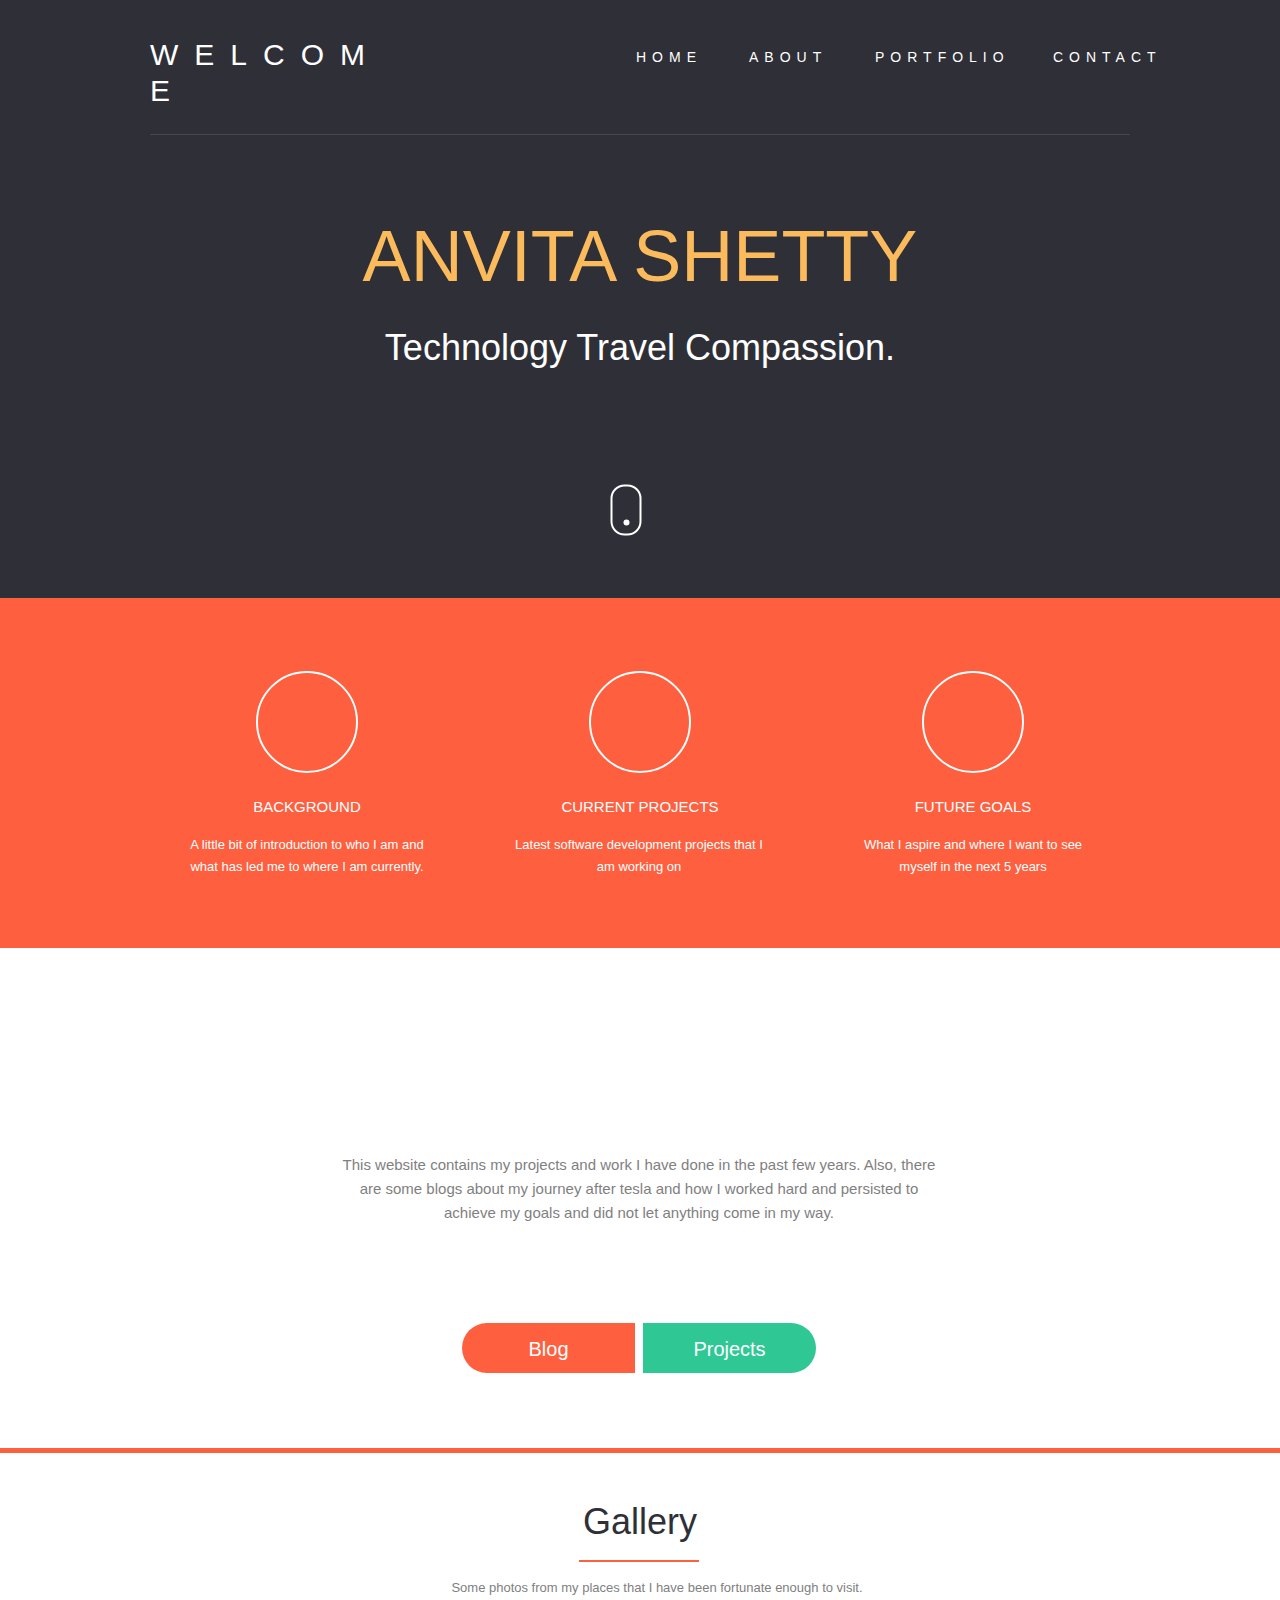
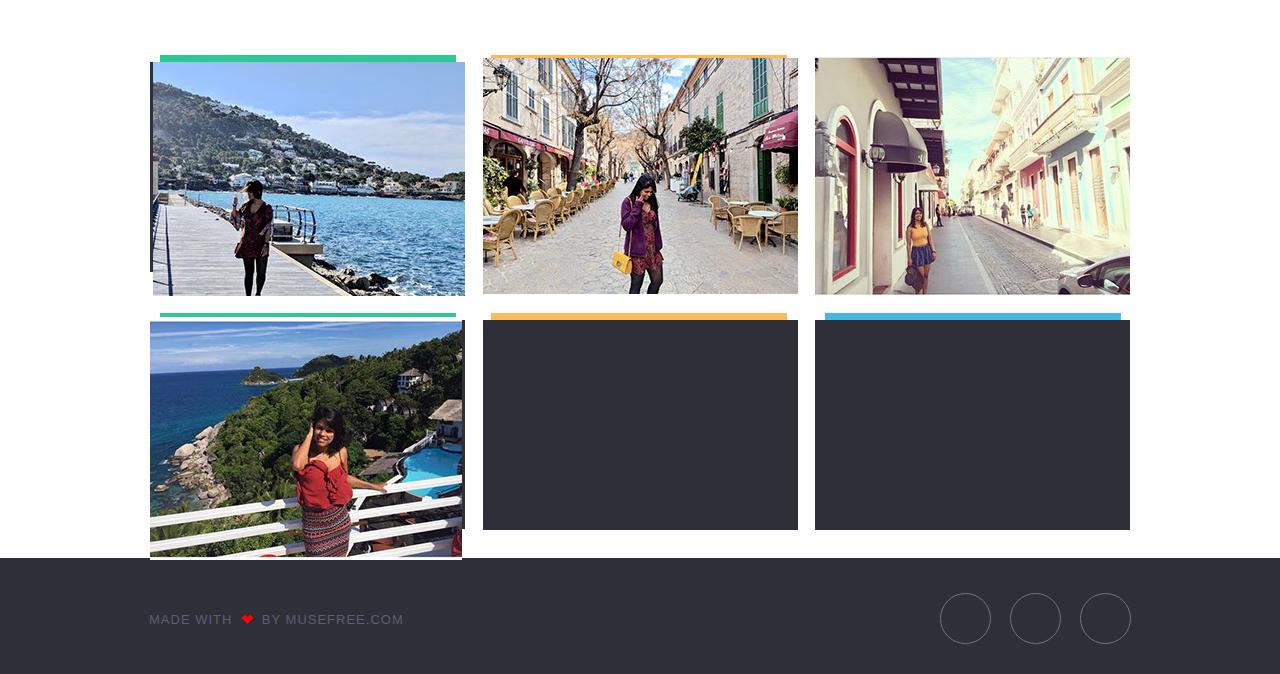
==== commit 0091a638: "latestDeploy" ====
--- a/index.html
+++ b/index.html
@@ -17,7 +17,7 @@
   <!-- CSS -->
   <link rel="stylesheet" type="text/css" href="css/site_global.css?crc=444006867"/>
   <link rel="stylesheet" type="text/css" href="css/master_a-master.css?crc=245092253"/>
-  <link rel="stylesheet" type="text/css" href="css/index.css?crc=3977709820" id="pagesheet"/>
+  <link rel="stylesheet" type="text/css" href="css/index.css?crc=3948424681" id="pagesheet"/>
   <!-- JS includes -->
   <!--[if lt IE 9]>
   <script src="scripts/html5shiv.js?crc=4241844378" type="text/javascript"></script>
@@ -182,6 +182,9 @@
          <!-- /m_editable -->
          <div class="grpelem" id="u2454"><!-- content --></div>
          <div class="grpelem" id="u2457"><!-- content --></div>
+         <!-- m_editable region-id="editable-static-tag-U2592" template="index.html" data-type="html" data-ice-options="clickable" data-ice-editable="link" -->
+         <a class="nonblock nontext grpelem" id="u2592" href="goals.html" data-href="page:U2606" data-muse-uid="U2592"><!-- simple frame --></a>
+         <!-- /m_editable -->
         </div>
         <!-- m_editable region-id="editable-static-tag-U1214-BP_infinity" template="index.html" data-type="html" data-ice-options="disableImageResize,link,txtStyleTarget" -->
         <div class="clearfix colelem" id="u1214-4" data-muse-uid="U1214" data-muse-type="txt_frame" data-IBE-flags="txtStyleSrc"><!-- content -->
@@ -198,8 +201,8 @@
      </div>
     </div>
     <!-- m_editable region-id="editable-static-tag-U1156-BP_infinity" template="index.html" data-type="html" data-ice-options="disableImageResize,link,txtStyleTarget" -->
-    <div class="clearfix colelem" id="u1156-4" data-muse-uid="U1156" data-muse-type="txt_frame" data-IBE-flags="txtStyleSrc"><!-- content -->
-     <p>Passionate about computer science, travel and all things .</p>
+    <div class="clearfix colelem" id="u1156-3" data-muse-uid="U1156" data-muse-type="txt_frame" data-IBE-flags="txtStyleSrc"><!-- content -->
+     <p>&nbsp;</p>
     </div>
     <!-- /m_editable -->
     <!-- m_editable region-id="editable-static-tag-U1159-BP_infinity" template="index.html" data-type="html" data-ice-options="disableImageResize,link,txtStyleTarget" -->
@@ -238,8 +241,27 @@
       <p>&nbsp;</p>
      </div>
      <!-- /m_editable -->
-     <div class="grpelem" id="u2110"><!-- simple frame --></div>
-     <div class="grpelem" id="u2112"><!-- simple frame --></div>
+     <div class="clearfix grpelem" id="u2110"><!-- group -->
+      <div class="grpelem" id="u2635"><!-- content --></div>
+      <!-- m_editable region-id="editable-static-tag-U2638-BP_infinity" template="index.html" data-type="image" -->
+      <div class="clip_frame grpelem" id="u2638" data-muse-uid="U2638" data-muse-type="img_frame"><!-- image -->
+       <img class="block" id="u2638_img" src="images/bf48ec29-6360-4c8e-8bc8-62236b11b944.jpg?crc=27418506" alt="" width="315" height="236" data-muse-src="images/bf48ec29-6360-4c8e-8bc8-62236b11b944.jpg?crc=27418506"/>
+      </div>
+      <!-- /m_editable -->
+     </div>
+     <div class="clearfix grpelem" id="u2112"><!-- group -->
+      <!-- m_editable region-id="editable-static-tag-U2648-BP_infinity" template="index.html" data-type="image" -->
+      <div class="clip_frame grpelem" id="u2648" data-muse-uid="U2648" data-muse-type="img_frame"><!-- image -->
+       <img class="block" id="u2648_img" src="images/img_8751.jpg?crc=3871756347" alt="" width="315" height="243" data-muse-src="images/img_8751.jpg?crc=3871756347"/>
+      </div>
+      <!-- /m_editable -->
+     </div>
+     <div class="grpelem" id="u2622"><!-- content --></div>
+     <!-- m_editable region-id="editable-static-tag-U2625-BP_infinity" template="index.html" data-type="image" -->
+     <div class="clip_frame grpelem" id="u2625" data-muse-uid="U2625" data-muse-type="img_frame"><!-- image -->
+      <img class="block" id="u2625_img" src="images/8f717574-8310-4112-857f-03d49847fb03.jpg?crc=18673985" alt="" width="312" height="234" data-muse-src="images/8f717574-8310-4112-857f-03d49847fb03.jpg?crc=18673985"/>
+     </div>
+     <!-- /m_editable -->
     </div>
     <div class="colelem" id="u1153"><!-- simple frame --></div>
     <div class="colelem" id="u1152"><!-- simple frame --></div>
@@ -247,12 +269,18 @@
     <a class="nonblock nontext colelem" id="u1154" href="https://musefree.com" data-muse-uid="U1154"><!-- simple frame --></a>
     <!-- /m_editable -->
     <div class="clearfix colelem" id="pu2116"><!-- group -->
-     <div class="grpelem" id="u2116"><!-- simple frame --></div>
+     <div class="clearfix grpelem" id="u2116"><!-- group -->
+      <!-- m_editable region-id="editable-static-tag-U2662-BP_infinity" template="index.html" data-type="image" -->
+      <div class="clip_frame grpelem" id="u2662" data-muse-uid="U2662" data-muse-type="img_frame"><!-- image -->
+       <img class="block" id="u2662_img" src="images/img_8752.jpg?crc=4101174006" alt="" width="312" height="243" data-muse-src="images/img_8752.jpg?crc=4101174006"/>
+      </div>
+      <!-- /m_editable -->
+     </div>
      <div class="grpelem" id="u2117"><!-- simple frame --></div>
      <div class="grpelem" id="u2118"><!-- simple frame --></div>
     </div>
    </div>
-   <div class="verticalspacer" data-offset-top="2092" data-content-above-spacer="2091" data-content-below-spacer="111"></div>
+   <div class="verticalspacer" data-offset-top="2122" data-content-above-spacer="2091" data-content-below-spacer="111"></div>
    <div class="browser_width grpelem" id="u1429-bw">
     <div id="u1429"><!-- group -->
      <div class="clearfix" id="u1429_align_to_page">
--- a/css/index.css
+++ b/css/index.css
@@ -1 +1 @@
-.version.index{color:#0000ED;background-color:#1708FC;}#page{z-index:1;width:980px;min-height:613px;background-image:none;border-width:0px;border-color:#000000;background-color:transparent;margin-left:auto;margin-right:auto;}#pu1275{z-index:17;width:0.01px;margin-right:-10000px;margin-left:-100px;}#u1275{z-index:17;min-height:559.7499999999998px;border-width:0px;border-color:transparent;background-color:#2F3037;padding-bottom:0px;}#u1275_align_to_page{margin-left:auto;margin-right:auto;position:relative;width:980px;left:-100px;padding-top:37px;padding-bottom:37px;}#pu1409-4{z-index:53;width:0.01px;left:100px;position:relative;}#u1409-4{z-index:53;width:265px;min-height:35px;background-color:transparent;line-height:36px;color:#FFFFFF;text-align:left;letter-spacing:16px;text-transform:uppercase;font-size:30px;font-family:Trebuchet, Trebuchet MS, Tahoma, Arial, sans-serif;position:relative;margin-right:-10000px;}#menuu1447{z-index:100;width:571px;height:34px;border-width:0px;background-color:transparent;position:relative;margin-right:-10000px;margin-top:4px;left:465px;}#u1455{width:113px;min-height:34px;border-width:0px;background-color:transparent;position:relative;margin-right:-10000px;}#u1456{width:113px;border-width:0px;background-color:transparent;padding-bottom:17px;position:relative;}#u1456.MuseMenuActive{width:113px;min-height:0px;margin:0px;}#u1457-4{width:56px;min-height:17px;border-width:0px;background-color:transparent;text-transform:uppercase;color:#FFFFFF;text-align:center;letter-spacing:6px;font-family:Trebuchet, Trebuchet MS, Tahoma, Arial, sans-serif;position:relative;margin-right:-10000px;top:8px;left:21px;}#u1456:hover #u1457-4{background-color:transparent;padding-top:0px;padding-bottom:0px;min-height:17px;width:56px;margin:0px -10000px 0px 0px;}#u1456:active #u1457-4{background-color:transparent;padding-top:0px;padding-bottom:0px;min-height:17px;width:56px;margin:0px -10000px 0px 0px;}#u1456.MuseMenuActive #u1457-4{background-color:transparent;padding-top:0px;padding-bottom:0px;min-height:17px;width:56px;margin:0px -10000px 0px 0px;}#u1456:hover #u1457-4 p{color:#FBBB5C;visibility:inherit;}#u1456:active #u1457-4 p{color:#FBBB5C;visibility:inherit;}#u1458{z-index:107;width:14px;height:14px;border-width:0px;background-color:transparent;position:relative;margin-right:-10000px;top:10px;left:77px;}.ie #u1458{background-color:#FFFFFF;opacity:0.01;-ms-filter:"progid:DXImageTransform.Microsoft.Alpha(Opacity=1)";filter:alpha(opacity=1);}#u1456:hover #u1458{background-color:transparent;width:14px;height:14px;min-height:0px;margin:0px -10000px 0px 0px;}.ie #u1456:hover #u1458{background-color:#FFFFFF;opacity:0.01;-ms-filter:"progid:DXImageTransform.Microsoft.Alpha(Opacity=1)";filter:alpha(opacity=1);}#u1456:active #u1458{background-color:transparent;width:14px;height:14px;min-height:0px;margin:0px -10000px 0px 0px;}.ie #u1456:active #u1458{background-color:#FFFFFF;opacity:0.01;-ms-filter:"progid:DXImageTransform.Microsoft.Alpha(Opacity=1)";filter:alpha(opacity=1);}#u1456.MuseMenuActive #u1458{background-color:transparent;width:14px;height:14px;min-height:0px;margin:0px -10000px 0px 0px;}#u2087{width:126px;min-height:34px;border-width:0px;background-color:transparent;position:relative;margin-right:-10000px;left:113px;}#u2088{width:126px;border-width:0px;background-color:transparent;padding-bottom:17px;position:relative;}#u2088.MuseMenuActive{width:126px;min-height:0px;margin:0px;}#u2091-4{width:69px;min-height:17px;border-width:0px;background-color:transparent;text-transform:uppercase;color:#FFFFFF;text-align:center;letter-spacing:6px;font-family:Trebuchet, Trebuchet MS, Tahoma, Arial, sans-serif;position:relative;margin-right:-10000px;top:8px;left:21px;}#u2088:hover #u2091-4{background-color:transparent;padding-top:0px;padding-bottom:0px;min-height:17px;width:69px;margin:0px -10000px 0px 0px;}#u2088:active #u2091-4{background-color:transparent;padding-top:0px;padding-bottom:0px;min-height:17px;width:69px;margin:0px -10000px 0px 0px;}#u2088.MuseMenuActive #u2091-4{background-color:transparent;padding-top:0px;padding-bottom:0px;min-height:17px;width:69px;margin:0px -10000px 0px 0px;}#u2088:hover #u2091-4 p{color:#FBBB5C;visibility:inherit;}#u2088:active #u2091-4 p{color:#FBBB5C;visibility:inherit;}#u2090{z-index:114;width:14px;height:14px;border-width:0px;background-color:transparent;position:relative;margin-right:-10000px;top:10px;left:90px;}.ie #u1456.MuseMenuActive #u1458,.ie #u2090{background-color:#FFFFFF;opacity:0.01;-ms-filter:"progid:DXImageTransform.Microsoft.Alpha(Opacity=1)";filter:alpha(opacity=1);}#u2088:hover #u2090{background-color:transparent;width:14px;height:14px;min-height:0px;margin:0px -10000px 0px 0px;}.ie #u2088:hover #u2090{background-color:#FFFFFF;opacity:0.01;-ms-filter:"progid:DXImageTransform.Microsoft.Alpha(Opacity=1)";filter:alpha(opacity=1);}#u2088:active #u2090{background-color:transparent;width:14px;height:14px;min-height:0px;margin:0px -10000px 0px 0px;}.ie #u2088:active #u2090{background-color:#FFFFFF;opacity:0.01;-ms-filter:"progid:DXImageTransform.Microsoft.Alpha(Opacity=1)";filter:alpha(opacity=1);}#u2088.MuseMenuActive #u2090{background-color:transparent;width:14px;height:14px;min-height:0px;margin:0px -10000px 0px 0px;}#u2094{width:178px;min-height:34px;border-width:0px;background-color:transparent;position:relative;margin-right:-10000px;left:239px;}#u2095{width:178px;border-width:0px;background-color:transparent;padding-bottom:17px;position:relative;}#u2098-4{width:121px;min-height:17px;border-width:0px;background-color:transparent;text-transform:uppercase;color:#FFFFFF;text-align:center;letter-spacing:6px;font-family:Trebuchet, Trebuchet MS, Tahoma, Arial, sans-serif;position:relative;margin-right:-10000px;top:8px;left:21px;}#u2095:hover #u2098-4{background-color:transparent;padding-top:0px;padding-bottom:0px;min-height:17px;width:121px;margin:0px -10000px 0px 0px;}#u2095:active #u2098-4{background-color:transparent;padding-top:0px;padding-bottom:0px;min-height:17px;width:121px;margin:0px -10000px 0px 0px;}#u2095.MuseMenuActive #u2098-4{background-color:transparent;padding-top:0px;padding-bottom:0px;min-height:17px;width:121px;margin:0px -10000px 0px 0px;}#u2095:hover #u2098-4 p{color:#FBBB5C;visibility:inherit;}#u2095:active #u2098-4 p{color:#FBBB5C;visibility:inherit;}#u2097{z-index:121;width:14px;height:14px;border-width:0px;background-color:transparent;position:relative;margin-right:-10000px;top:10px;left:142px;}.ie #u2088.MuseMenuActive #u2090,.ie #u2097{background-color:#FFFFFF;opacity:0.01;-ms-filter:"progid:DXImageTransform.Microsoft.Alpha(Opacity=1)";filter:alpha(opacity=1);}#u2095:hover #u2097{background-color:transparent;width:14px;height:14px;min-height:0px;margin:0px -10000px 0px 0px;}.ie #u2095:hover #u2097{background-color:#FFFFFF;opacity:0.01;-ms-filter:"progid:DXImageTransform.Microsoft.Alpha(Opacity=1)";filter:alpha(opacity=1);}#u2095:active #u2097{background-color:transparent;width:14px;height:14px;min-height:0px;margin:0px -10000px 0px 0px;}.ie #u2095:active #u2097{background-color:#FFFFFF;opacity:0.01;-ms-filter:"progid:DXImageTransform.Microsoft.Alpha(Opacity=1)";filter:alpha(opacity=1);}#u2095.MuseMenuActive #u2097{background-color:transparent;width:14px;height:14px;min-height:0px;margin:0px -10000px 0px 0px;}#u2101{width:154px;min-height:34px;border-width:0px;background-color:transparent;position:relative;margin-right:-10000px;left:417px;}#u2102{width:154px;border-width:0px;background-color:transparent;padding-bottom:17px;position:relative;}#u2104-4{width:97px;min-height:17px;border-width:0px;background-color:transparent;text-transform:uppercase;color:#FFFFFF;text-align:center;letter-spacing:6px;font-family:Trebuchet, Trebuchet MS, Tahoma, Arial, sans-serif;position:relative;margin-right:-10000px;top:8px;left:21px;}#u2102:hover #u2104-4{padding-top:0px;padding-bottom:0px;min-height:17px;width:97px;margin:0px -10000px 0px 0px;}#u2102.MuseMenuActive #u2104-4{padding-top:0px;padding-bottom:0px;min-height:17px;width:97px;margin:0px -10000px 0px 0px;}#u2102:hover #u2104-4 p{color:#FBBB5C;visibility:inherit;}#u1456.MuseMenuActive #u1457-4 p,#u2088.MuseMenuActive #u2091-4 p,#u2095.MuseMenuActive #u2098-4 p,#u2102.MuseMenuActive #u2104-4 p{color:#FFFFFF;visibility:inherit;letter-spacing:6px;text-transform:uppercase;text-align:center;font-family:Trebuchet, Trebuchet MS, Tahoma, Arial, sans-serif;}#u2105{z-index:128;width:14px;height:14px;border-width:0px;background-color:transparent;position:relative;margin-right:-10000px;top:10px;left:118px;}.ie #u2095.MuseMenuActive #u2097,.ie #u2105{background-color:#FFFFFF;opacity:0.01;-ms-filter:"progid:DXImageTransform.Microsoft.Alpha(Opacity=1)";filter:alpha(opacity=1);}#u2102.MuseMenuActive #u2105{width:14px;height:14px;min-height:0px;margin:0px -10000px 0px 0px;}#u2106{width:120px;border-width:0px;background-color:transparent;top:34px;}#u2107{width:120px;border-width:0px;background-color:transparent;position:relative;}#u2379{width:120px;background-color:transparent;position:relative;}#u2381{width:118px;border-style:solid;border-width:1px;border-color:#777777;background-color:#FFFFFF;padding-bottom:4px;position:relative;margin-right:-10000px;}#u2381:hover{background-color:#AAAAAA;width:118px;min-height:0px;margin:0px -10000px 0px 0px;}#u2381.MuseMenuActive{background-color:#666666;width:118px;min-height:0px;margin:0px -10000px 0px 0px;}#u2385-4{width:37px;min-height:13px;background-color:transparent;padding-left:2px;padding-top:4px;padding-right:2px;line-height:13px;text-align:center;font-size:11px;position:relative;margin-right:-10000px;top:2px;left:29px;}#u2381:hover #u2385-4{padding-top:4px;padding-bottom:0px;min-height:13px;width:37px;margin:0px -10000px 0px 0px;}#u2381.MuseMenuActive #u2385-4{padding-top:4px;padding-bottom:0px;min-height:13px;width:37px;margin:0px -10000px 0px 0px;}#u2387{z-index:137;width:14px;height:14px;background-color:#999999;position:relative;margin-right:-10000px;top:3px;left:71px;}#u2381:hover #u2387{width:14px;height:14px;min-height:0px;margin:0px -10000px 0px 0px;}#u2381.MuseMenuActive #u2387{width:14px;height:14px;min-height:0px;margin:0px -10000px 0px 0px;}.MenuItem{cursor:pointer;}#u1330{z-index:94;width:980px;height:1px;background-color:#454651;left:100px;margin-top:25px;position:relative;}#u1327-4{z-index:49;width:980px;min-height:87px;background-color:transparent;line-height:86px;text-transform:uppercase;color:#FBBB5C;text-align:center;font-size:72px;font-family:Trebuchet, Trebuchet MS, Tahoma, Arial, sans-serif;left:100px;margin-top:78px;position:relative;}#u1347-4{z-index:96;width:556px;min-height:101px;background-color:transparent;line-height:43px;color:#FFFFFF;text-align:center;font-size:36px;font-family:Trebuchet, Trebuchet MS, Tahoma, Arial, sans-serif;left:312px;margin-top:26px;position:relative;}#u1331{z-index:95;width:27px;min-height:47px;border-width:0px;border-color:transparent;background-color:transparent;left:576px;margin-top:83px;position:relative;}.js body{visibility:hidden;}.js body.initialized{visibility:visible;}#u1275-bw{z-index:17;min-height:559.7499999999998px;}#u1205{z-index:16;min-height:350px;border-width:0px;border-color:transparent;background-color:#FE5F3F;}#buttonu1255{z-index:72;width:250px;height:209px;border-width:0px;background-color:transparent;position:relative;margin-right:-10000px;left:100px;padding:73px 32px 67px;}#u1238{z-index:81;width:98px;border-style:solid;border-width:2px;border-color:#FFFFFF;background-color:transparent;border-radius:100px;padding-bottom:8px;margin-left:74px;position:relative;}#buttonu1255:hover #u1238{background-color:#2FC895;width:98px;min-height:0px;margin:0px 0px 0px 74px;}#u2589{z-index:82;width:74px;height:71px;position:relative;margin-right:-10000px;margin-top:19px;left:10px;}#u1236-4{z-index:73;width:244px;min-height:23px;background-color:transparent;line-height:18px;text-transform:uppercase;color:#FFFFFF;text-align:center;font-size:15px;font-family:Trebuchet, Trebuchet MS, Tahoma, Arial, sans-serif;margin-left:3px;margin-top:25px;position:relative;}#u1237-4{z-index:77;width:250px;min-height:46px;background-color:transparent;line-height:22px;color:#FFFFFF;text-align:center;font-size:13px;font-family:Trebuchet, Trebuchet MS, Tahoma, Arial, sans-serif;margin-top:13px;position:relative;}#buttonu1261{z-index:83;width:250px;height:209px;border-width:0px;background-color:transparent;position:relative;margin-right:-10000px;margin-top:1px;left:433px;padding:72px 33px 68px 31px;}#buttonu1261.ButtonSelected{width:250px;height:209px;min-height:0px;margin:1px -10000px 0px 0px;}#u1228{z-index:92;width:98px;border-style:solid;border-width:2px;border-color:#FFFFFF;background-color:transparent;border-radius:100px;padding-bottom:14px;margin-left:75px;position:relative;}#buttonu1261:hover #u1228{background-color:#FBBB5C;width:98px;min-height:0px;margin:0px 0px 0px 75px;}#buttonu1261.ButtonSelected #u1228{background-color:transparent;width:98px;min-height:0px;margin:0px 0px 0px 75px;}#u2460{z-index:93;width:64px;height:65px;position:relative;margin-right:-10000px;margin-top:19px;left:19px;}#u1226-4{z-index:84;width:244px;min-height:23px;background-color:transparent;line-height:18px;text-transform:uppercase;color:#FFFFFF;text-align:center;font-size:15px;font-family:Trebuchet, Trebuchet MS, Tahoma, Arial, sans-serif;margin-left:4px;margin-top:25px;position:relative;}#buttonu1261.ButtonSelected #u1226-4{padding-top:0px;padding-bottom:0px;min-height:23px;width:244px;margin:25px 0px 0px 4px;}#u1227-4{z-index:88;width:250px;min-height:46px;background-color:transparent;line-height:22px;color:#FFFFFF;text-align:center;font-size:13px;font-family:Trebuchet, Trebuchet MS, Tahoma, Arial, sans-serif;margin-top:13px;position:relative;}#buttonu1241{z-index:57;width:250px;height:209px;border-width:0px;background-color:transparent;position:relative;margin-right:-10000px;left:766px;padding:73px 32px 67px;}#buttonu1255.ButtonSelected,#buttonu1241.ButtonSelected{width:250px;height:209px;min-height:0px;margin:0px -10000px 0px 0px;}#u1218{z-index:66;width:98px;border-style:solid;border-width:2px;border-color:#FFFFFF;background-color:transparent;border-radius:100px;padding-bottom:16px;margin-left:74px;position:relative;}#buttonu1241:hover #u1218{background-color:#44B8E2;width:98px;min-height:0px;margin:0px 0px 0px 74px;}#buttonu1255.ButtonSelected #u1238,#buttonu1241.ButtonSelected #u1218{background-color:transparent;width:98px;min-height:0px;margin:0px 0px 0px 74px;}#u2451-3{z-index:67;width:27px;min-height:5px;background-color:transparent;position:relative;margin-right:-10000px;margin-top:47px;left:38px;}#buttonu1241.ButtonSelected #u2451-3{padding-top:0px;padding-bottom:0px;min-height:5px;width:27px;margin:47px -10000px 0px 0px;}#u2454{z-index:70;width:16px;height:16px;position:relative;margin-right:-10000px;margin-top:29px;left:33px;}#u2457{z-index:71;width:65px;height:59px;position:relative;margin-right:-10000px;margin-top:23px;left:17px;}.ie #u2102.MuseMenuActive #u2105,.ie #u2589,.ie #u2460,.ie #u2454,.ie #u2457{background-color:#FFFFFF;opacity:0.01;-ms-filter:"progid:DXImageTransform.Microsoft.Alpha(Opacity=1)";filter:alpha(opacity=1);}#u1214-4{z-index:58;width:244px;min-height:23px;background-color:transparent;line-height:18px;text-transform:uppercase;color:#FFFFFF;text-align:center;font-size:15px;font-family:Trebuchet, Trebuchet MS, Tahoma, Arial, sans-serif;margin-left:3px;margin-top:25px;position:relative;}#buttonu1255.ButtonSelected #u1236-4,#buttonu1241.ButtonSelected #u1214-4{padding-top:0px;padding-bottom:0px;min-height:23px;width:244px;margin:25px 0px 0px 3px;}#u1217-4{z-index:62;width:250px;min-height:46px;background-color:transparent;line-height:22px;color:#FFFFFF;text-align:center;font-size:13px;font-family:Trebuchet, Trebuchet MS, Tahoma, Arial, sans-serif;margin-top:13px;position:relative;}#buttonu1255.ButtonSelected #u1237-4,#buttonu1261.ButtonSelected #u1227-4,#buttonu1241.ButtonSelected #u1217-4{padding-top:0px;padding-bottom:0px;min-height:46px;width:250px;margin:13px 0px 0px;}#u1205-bw{z-index:16;min-height:350px;}#u1156-4{z-index:45;width:556px;min-height:101px;background-color:transparent;line-height:43px;color:#2F3037;text-align:center;font-size:36px;font-family:Trebuchet, Trebuchet MS, Tahoma, Arial, sans-serif;margin-left:311px;margin-top:75px;position:relative;}#u1159-4{z-index:41;width:602px;min-height:130px;background-color:transparent;line-height:24px;color:#7F7F7F;text-align:center;font-size:15px;font-family:Trebuchet, Trebuchet MS, Tahoma, Arial, sans-serif;margin-left:288px;margin-top:29px;position:relative;}#pu1165-4{z-index:33;width:0.01px;margin-left:412px;margin-top:40px;}#u1165-4{z-index:33;width:173px;min-height:50px;background-color:#FE5F3F;border-radius:50px 0px 0px 50px ;line-height:24px;color:#FFFFFF;text-align:center;font-size:20px;font-family:Trebuchet, Trebuchet MS, Tahoma, Arial, sans-serif;position:relative;margin-right:-10000px;}#u1167-4{z-index:37;width:173px;min-height:50px;background-color:#2FC895;border-radius:0px 50px 50px 0px ;line-height:24px;color:#FFFFFF;text-align:center;font-size:20px;font-family:Trebuchet, Trebuchet MS, Tahoma, Arial, sans-serif;position:relative;margin-right:-10000px;left:181px;}#u1165-4:hover,#u1167-4:hover{background-color:#2F3037;padding-top:0px;padding-bottom:0px;min-height:50px;width:173px;margin:0px -10000px 0px 0px;}#u1165-4:hover p,#u1167-4:hover p{color:#FFFFFF;visibility:inherit;}#u1165-2,#u1167-2{padding-top:14px;}#u1203{z-index:15;height:5px;border-width:0px;border-color:transparent;background-color:#FE5F3F;}#u1203-bw{z-index:15;margin-top:75px;height:5px;}#u1112-4{z-index:25;width:980px;min-height:52px;background-color:transparent;line-height:43px;color:#2F3037;text-align:center;font-size:36px;font-family:Trebuchet, Trebuchet MS, Tahoma, Arial, sans-serif;margin-left:100px;margin-top:47px;position:relative;}#u936{z-index:18;width:120px;height:2px;background-color:#FE5F3F;margin-left:529px;margin-top:8px;position:relative;}#u1113-4{z-index:29;width:766px;min-height:33px;background-color:transparent;line-height:22px;color:#7F7F7F;text-align:center;font-size:13px;font-family:Trebuchet, Trebuchet MS, Tahoma, Arial, sans-serif;margin-left:224px;margin-top:15px;position:relative;}#u1139{z-index:19;width:296px;height:7px;background-color:#2FC895;margin-left:110px;margin-top:45px;position:relative;}#u1144{z-index:21;width:296px;height:7px;background-color:#FBBB5C;margin-left:441px;top:-7px;margin-bottom:-7px;position:relative;}#u1148{z-index:23;width:296px;height:7px;background-color:#44B8E2;margin-left:775px;top:-7px;margin-bottom:-7px;position:relative;}#pu2291-3{z-index:138;width:0.01px;margin-left:100px;}#u2291-3{z-index:138;width:315px;min-height:210px;background-color:#2F3037;position:relative;margin-right:-10000px;}#u2110{z-index:142;width:315px;height:210px;background-color:#2F3037;position:relative;margin-right:-10000px;left:333px;}#u2112{z-index:144;width:315px;height:210px;background-color:#2F3037;position:relative;margin-right:-10000px;left:665px;}#u1153{z-index:20;width:296px;height:7px;background-color:#2FC895;margin-left:110px;margin-top:41px;position:relative;}#u1152{z-index:22;width:296px;height:7px;background-color:#FBBB5C;margin-left:441px;top:-7px;margin-bottom:-7px;position:relative;}#u1154{z-index:24;width:296px;height:7px;background-color:#44B8E2;margin-left:775px;top:-7px;margin-bottom:-7px;position:relative;}#pu2116{z-index:141;width:0.01px;margin-left:100px;}#u2116{z-index:141;width:315px;height:210px;background-color:#2F3037;position:relative;margin-right:-10000px;}#u2117{z-index:143;width:315px;height:210px;background-color:#2F3037;position:relative;margin-right:-10000px;left:333px;}#u2118{z-index:145;width:315px;height:210px;background-color:#2F3037;position:relative;margin-right:-10000px;left:665px;}.css_verticalspacer .verticalspacer{height:calc(100vh - 2202px);}#u1429{z-index:2;min-height:86px;padding-bottom:30px;}#u1205_align_to_page,#u1429_align_to_page{margin-left:auto;margin-right:auto;position:relative;width:980px;left:-100px;}#u1439-6{z-index:6;width:355px;min-height:22px;position:relative;margin-right:-10000px;margin-top:49px;left:99px;}#u1441{z-index:11;width:11px;}#u1432{z-index:5;width:49px;height:49px;position:relative;margin-right:-10000px;margin-top:35px;left:890px;}#u1431{z-index:4;width:49px;height:49px;position:relative;margin-right:-10000px;margin-top:35px;left:960px;}#u1430{z-index:3;width:49px;height:49px;position:relative;margin-right:-10000px;margin-top:35px;left:1030px;}#u1432:hover,#u1431:hover,#u1430:hover{width:49px;height:49px;min-height:0px;margin:35px -10000px 0px 0px;}#u1429-bw{z-index:2;min-height:86px;margin-bottom:-1px;margin-top:-3px;}#muse_css_mq,.html{background-color:#FFFFFF;}body{position:relative;min-width:980px;}.verticalspacer{min-height:1px;}+.version.index{color:#0000EB;background-color:#582DE9;}#page{z-index:1;width:980px;min-height:613px;background-image:none;border-width:0px;border-color:#000000;background-color:transparent;margin-left:auto;margin-right:auto;}#pu1275{z-index:17;width:0.01px;margin-right:-10000px;margin-left:-100px;}#u1275{z-index:17;min-height:559.7499999999998px;border-width:0px;border-color:transparent;background-color:#2F3037;padding-bottom:0px;}#u1275_align_to_page{margin-left:auto;margin-right:auto;position:relative;width:980px;left:-100px;padding-top:37px;padding-bottom:37px;}#pu1409-4{z-index:52;width:0.01px;left:100px;position:relative;}#u1409-4{z-index:52;width:265px;min-height:35px;background-color:transparent;line-height:36px;color:#FFFFFF;text-align:left;letter-spacing:16px;text-transform:uppercase;font-size:30px;font-family:Trebuchet, Trebuchet MS, Tahoma, Arial, sans-serif;position:relative;margin-right:-10000px;}#menuu1447{z-index:100;width:571px;height:34px;border-width:0px;background-color:transparent;position:relative;margin-right:-10000px;margin-top:4px;left:465px;}#u1455{width:113px;min-height:34px;border-width:0px;background-color:transparent;position:relative;margin-right:-10000px;}#u1456{width:113px;border-width:0px;background-color:transparent;padding-bottom:17px;position:relative;}#u1456.MuseMenuActive{width:113px;min-height:0px;margin:0px;}#u1457-4{width:56px;min-height:17px;border-width:0px;background-color:transparent;text-transform:uppercase;color:#FFFFFF;text-align:center;letter-spacing:6px;font-family:Trebuchet, Trebuchet MS, Tahoma, Arial, sans-serif;position:relative;margin-right:-10000px;top:8px;left:21px;}#u1456:hover #u1457-4{background-color:transparent;padding-top:0px;padding-bottom:0px;min-height:17px;width:56px;margin:0px -10000px 0px 0px;}#u1456:active #u1457-4{background-color:transparent;padding-top:0px;padding-bottom:0px;min-height:17px;width:56px;margin:0px -10000px 0px 0px;}#u1456.MuseMenuActive #u1457-4{background-color:transparent;padding-top:0px;padding-bottom:0px;min-height:17px;width:56px;margin:0px -10000px 0px 0px;}#u1456:hover #u1457-4 p{color:#FBBB5C;visibility:inherit;}#u1456:active #u1457-4 p{color:#FBBB5C;visibility:inherit;}#u1458{z-index:107;width:14px;height:14px;border-width:0px;background-color:transparent;position:relative;margin-right:-10000px;top:10px;left:77px;}.ie #u1458{background-color:#FFFFFF;opacity:0.01;-ms-filter:"progid:DXImageTransform.Microsoft.Alpha(Opacity=1)";filter:alpha(opacity=1);}#u1456:hover #u1458{background-color:transparent;width:14px;height:14px;min-height:0px;margin:0px -10000px 0px 0px;}.ie #u1456:hover #u1458{background-color:#FFFFFF;opacity:0.01;-ms-filter:"progid:DXImageTransform.Microsoft.Alpha(Opacity=1)";filter:alpha(opacity=1);}#u1456:active #u1458{background-color:transparent;width:14px;height:14px;min-height:0px;margin:0px -10000px 0px 0px;}.ie #u1456:active #u1458{background-color:#FFFFFF;opacity:0.01;-ms-filter:"progid:DXImageTransform.Microsoft.Alpha(Opacity=1)";filter:alpha(opacity=1);}#u1456.MuseMenuActive #u1458{background-color:transparent;width:14px;height:14px;min-height:0px;margin:0px -10000px 0px 0px;}#u2087{width:126px;min-height:34px;border-width:0px;background-color:transparent;position:relative;margin-right:-10000px;left:113px;}#u2088{width:126px;border-width:0px;background-color:transparent;padding-bottom:17px;position:relative;}#u2088.MuseMenuActive{width:126px;min-height:0px;margin:0px;}#u2091-4{width:69px;min-height:17px;border-width:0px;background-color:transparent;text-transform:uppercase;color:#FFFFFF;text-align:center;letter-spacing:6px;font-family:Trebuchet, Trebuchet MS, Tahoma, Arial, sans-serif;position:relative;margin-right:-10000px;top:8px;left:21px;}#u2088:hover #u2091-4{background-color:transparent;padding-top:0px;padding-bottom:0px;min-height:17px;width:69px;margin:0px -10000px 0px 0px;}#u2088:active #u2091-4{background-color:transparent;padding-top:0px;padding-bottom:0px;min-height:17px;width:69px;margin:0px -10000px 0px 0px;}#u2088.MuseMenuActive #u2091-4{background-color:transparent;padding-top:0px;padding-bottom:0px;min-height:17px;width:69px;margin:0px -10000px 0px 0px;}#u2088:hover #u2091-4 p{color:#FBBB5C;visibility:inherit;}#u2088:active #u2091-4 p{color:#FBBB5C;visibility:inherit;}#u2090{z-index:114;width:14px;height:14px;border-width:0px;background-color:transparent;position:relative;margin-right:-10000px;top:10px;left:90px;}.ie #u1456.MuseMenuActive #u1458,.ie #u2090{background-color:#FFFFFF;opacity:0.01;-ms-filter:"progid:DXImageTransform.Microsoft.Alpha(Opacity=1)";filter:alpha(opacity=1);}#u2088:hover #u2090{background-color:transparent;width:14px;height:14px;min-height:0px;margin:0px -10000px 0px 0px;}.ie #u2088:hover #u2090{background-color:#FFFFFF;opacity:0.01;-ms-filter:"progid:DXImageTransform.Microsoft.Alpha(Opacity=1)";filter:alpha(opacity=1);}#u2088:active #u2090{background-color:transparent;width:14px;height:14px;min-height:0px;margin:0px -10000px 0px 0px;}.ie #u2088:active #u2090{background-color:#FFFFFF;opacity:0.01;-ms-filter:"progid:DXImageTransform.Microsoft.Alpha(Opacity=1)";filter:alpha(opacity=1);}#u2088.MuseMenuActive #u2090{background-color:transparent;width:14px;height:14px;min-height:0px;margin:0px -10000px 0px 0px;}#u2094{width:178px;min-height:34px;border-width:0px;background-color:transparent;position:relative;margin-right:-10000px;left:239px;}#u2095{width:178px;border-width:0px;background-color:transparent;padding-bottom:17px;position:relative;}#u2098-4{width:121px;min-height:17px;border-width:0px;background-color:transparent;text-transform:uppercase;color:#FFFFFF;text-align:center;letter-spacing:6px;font-family:Trebuchet, Trebuchet MS, Tahoma, Arial, sans-serif;position:relative;margin-right:-10000px;top:8px;left:21px;}#u2095:hover #u2098-4{background-color:transparent;padding-top:0px;padding-bottom:0px;min-height:17px;width:121px;margin:0px -10000px 0px 0px;}#u2095:active #u2098-4{background-color:transparent;padding-top:0px;padding-bottom:0px;min-height:17px;width:121px;margin:0px -10000px 0px 0px;}#u2095.MuseMenuActive #u2098-4{background-color:transparent;padding-top:0px;padding-bottom:0px;min-height:17px;width:121px;margin:0px -10000px 0px 0px;}#u2095:hover #u2098-4 p{color:#FBBB5C;visibility:inherit;}#u2095:active #u2098-4 p{color:#FBBB5C;visibility:inherit;}#u2097{z-index:121;width:14px;height:14px;border-width:0px;background-color:transparent;position:relative;margin-right:-10000px;top:10px;left:142px;}.ie #u2088.MuseMenuActive #u2090,.ie #u2097{background-color:#FFFFFF;opacity:0.01;-ms-filter:"progid:DXImageTransform.Microsoft.Alpha(Opacity=1)";filter:alpha(opacity=1);}#u2095:hover #u2097{background-color:transparent;width:14px;height:14px;min-height:0px;margin:0px -10000px 0px 0px;}.ie #u2095:hover #u2097{background-color:#FFFFFF;opacity:0.01;-ms-filter:"progid:DXImageTransform.Microsoft.Alpha(Opacity=1)";filter:alpha(opacity=1);}#u2095:active #u2097{background-color:transparent;width:14px;height:14px;min-height:0px;margin:0px -10000px 0px 0px;}.ie #u2095:active #u2097{background-color:#FFFFFF;opacity:0.01;-ms-filter:"progid:DXImageTransform.Microsoft.Alpha(Opacity=1)";filter:alpha(opacity=1);}#u2095.MuseMenuActive #u2097{background-color:transparent;width:14px;height:14px;min-height:0px;margin:0px -10000px 0px 0px;}#u2101{width:154px;min-height:34px;border-width:0px;background-color:transparent;position:relative;margin-right:-10000px;left:417px;}#u2102{width:154px;border-width:0px;background-color:transparent;padding-bottom:17px;position:relative;}#u2104-4{width:97px;min-height:17px;border-width:0px;background-color:transparent;text-transform:uppercase;color:#FFFFFF;text-align:center;letter-spacing:6px;font-family:Trebuchet, Trebuchet MS, Tahoma, Arial, sans-serif;position:relative;margin-right:-10000px;top:8px;left:21px;}#u2102:hover #u2104-4{padding-top:0px;padding-bottom:0px;min-height:17px;width:97px;margin:0px -10000px 0px 0px;}#u2102.MuseMenuActive #u2104-4{padding-top:0px;padding-bottom:0px;min-height:17px;width:97px;margin:0px -10000px 0px 0px;}#u2102:hover #u2104-4 p{color:#FBBB5C;visibility:inherit;}#u1456.MuseMenuActive #u1457-4 p,#u2088.MuseMenuActive #u2091-4 p,#u2095.MuseMenuActive #u2098-4 p,#u2102.MuseMenuActive #u2104-4 p{color:#FFFFFF;visibility:inherit;letter-spacing:6px;text-transform:uppercase;text-align:center;font-family:Trebuchet, Trebuchet MS, Tahoma, Arial, sans-serif;}#u2105{z-index:128;width:14px;height:14px;border-width:0px;background-color:transparent;position:relative;margin-right:-10000px;top:10px;left:118px;}.ie #u2095.MuseMenuActive #u2097,.ie #u2105{background-color:#FFFFFF;opacity:0.01;-ms-filter:"progid:DXImageTransform.Microsoft.Alpha(Opacity=1)";filter:alpha(opacity=1);}#u2102.MuseMenuActive #u2105{width:14px;height:14px;min-height:0px;margin:0px -10000px 0px 0px;}#u2106{width:120px;border-width:0px;background-color:transparent;top:34px;}#u2107{width:120px;border-width:0px;background-color:transparent;position:relative;}#u2379{width:120px;background-color:transparent;position:relative;}#u2381{width:118px;border-style:solid;border-width:1px;border-color:#777777;background-color:#FFFFFF;padding-bottom:4px;position:relative;margin-right:-10000px;}#u2381:hover{background-color:#AAAAAA;width:118px;min-height:0px;margin:0px -10000px 0px 0px;}#u2381.MuseMenuActive{background-color:#666666;width:118px;min-height:0px;margin:0px -10000px 0px 0px;}#u2385-4{width:37px;min-height:13px;background-color:transparent;padding-left:2px;padding-top:4px;padding-right:2px;line-height:13px;text-align:center;font-size:11px;position:relative;margin-right:-10000px;top:2px;left:29px;}#u2381:hover #u2385-4{padding-top:4px;padding-bottom:0px;min-height:13px;width:37px;margin:0px -10000px 0px 0px;}#u2381.MuseMenuActive #u2385-4{padding-top:4px;padding-bottom:0px;min-height:13px;width:37px;margin:0px -10000px 0px 0px;}#u2387{z-index:137;width:14px;height:14px;background-color:#999999;position:relative;margin-right:-10000px;top:3px;left:71px;}#u2381:hover #u2387{width:14px;height:14px;min-height:0px;margin:0px -10000px 0px 0px;}#u2381.MuseMenuActive #u2387{width:14px;height:14px;min-height:0px;margin:0px -10000px 0px 0px;}.MenuItem{cursor:pointer;}#u1330{z-index:94;width:980px;height:1px;background-color:#454651;left:100px;margin-top:25px;position:relative;}#u1327-4{z-index:48;width:980px;min-height:87px;background-color:transparent;line-height:86px;text-transform:uppercase;color:#FBBB5C;text-align:center;font-size:72px;font-family:Trebuchet, Trebuchet MS, Tahoma, Arial, sans-serif;left:100px;margin-top:78px;position:relative;}#u1347-4{z-index:96;width:556px;min-height:101px;background-color:transparent;line-height:43px;color:#FFFFFF;text-align:center;font-size:36px;font-family:Trebuchet, Trebuchet MS, Tahoma, Arial, sans-serif;left:312px;margin-top:26px;position:relative;}#u1331{z-index:95;width:27px;min-height:47px;border-width:0px;border-color:transparent;background-color:transparent;left:576px;margin-top:83px;position:relative;}.js body{visibility:hidden;}.js body.initialized{visibility:visible;}#u1275-bw{z-index:17;min-height:559.7499999999998px;}#u1205{z-index:16;min-height:350px;border-width:0px;border-color:transparent;background-color:#FE5F3F;}#buttonu1255{z-index:72;width:250px;height:209px;border-width:0px;background-color:transparent;position:relative;margin-right:-10000px;left:100px;padding:73px 32px 67px;}#u1238{z-index:81;width:98px;border-style:solid;border-width:2px;border-color:#FFFFFF;background-color:transparent;border-radius:100px;padding-bottom:8px;margin-left:74px;position:relative;}#buttonu1255:hover #u1238{background-color:#2FC895;width:98px;min-height:0px;margin:0px 0px 0px 74px;}#u2589{z-index:82;width:74px;height:71px;position:relative;margin-right:-10000px;margin-top:19px;left:10px;}#u1236-4{z-index:73;width:244px;min-height:23px;background-color:transparent;line-height:18px;text-transform:uppercase;color:#FFFFFF;text-align:center;font-size:15px;font-family:Trebuchet, Trebuchet MS, Tahoma, Arial, sans-serif;margin-left:3px;margin-top:25px;position:relative;}#u1237-4{z-index:77;width:250px;min-height:46px;background-color:transparent;line-height:22px;color:#FFFFFF;text-align:center;font-size:13px;font-family:Trebuchet, Trebuchet MS, Tahoma, Arial, sans-serif;margin-top:13px;position:relative;}#buttonu1261{z-index:83;width:250px;height:209px;border-width:0px;background-color:transparent;position:relative;margin-right:-10000px;margin-top:1px;left:433px;padding:72px 33px 68px 31px;}#buttonu1261.ButtonSelected{width:250px;height:209px;min-height:0px;margin:1px -10000px 0px 0px;}#u1228{z-index:92;width:98px;border-style:solid;border-width:2px;border-color:#FFFFFF;background-color:transparent;border-radius:100px;padding-bottom:14px;margin-left:75px;position:relative;}#buttonu1261:hover #u1228{background-color:#FBBB5C;width:98px;min-height:0px;margin:0px 0px 0px 75px;}#buttonu1261.ButtonSelected #u1228{background-color:transparent;width:98px;min-height:0px;margin:0px 0px 0px 75px;}#u2460{z-index:93;width:64px;height:65px;position:relative;margin-right:-10000px;margin-top:19px;left:19px;}#u1226-4{z-index:84;width:244px;min-height:23px;background-color:transparent;line-height:18px;text-transform:uppercase;color:#FFFFFF;text-align:center;font-size:15px;font-family:Trebuchet, Trebuchet MS, Tahoma, Arial, sans-serif;margin-left:4px;margin-top:25px;position:relative;}#buttonu1261.ButtonSelected #u1226-4{padding-top:0px;padding-bottom:0px;min-height:23px;width:244px;margin:25px 0px 0px 4px;}#u1227-4{z-index:88;width:250px;min-height:46px;background-color:transparent;line-height:22px;color:#FFFFFF;text-align:center;font-size:13px;font-family:Trebuchet, Trebuchet MS, Tahoma, Arial, sans-serif;margin-top:13px;position:relative;}#buttonu1241{z-index:56;width:250px;height:209px;border-width:0px;background-color:transparent;position:relative;margin-right:-10000px;left:766px;padding:73px 32px 67px;}#buttonu1255.ButtonSelected,#buttonu1241.ButtonSelected{width:250px;height:209px;min-height:0px;margin:0px -10000px 0px 0px;}#u1218{z-index:65;width:98px;border-style:solid;border-width:2px;border-color:#FFFFFF;background-color:transparent;border-radius:100px;padding-bottom:16px;margin-left:74px;position:relative;}#buttonu1241:hover #u1218{background-color:#44B8E2;width:98px;min-height:0px;margin:0px 0px 0px 74px;}#buttonu1255.ButtonSelected #u1238,#buttonu1241.ButtonSelected #u1218{background-color:transparent;width:98px;min-height:0px;margin:0px 0px 0px 74px;}#u2451-3{z-index:66;width:27px;min-height:5px;background-color:transparent;position:relative;margin-right:-10000px;margin-top:47px;left:38px;}#buttonu1241.ButtonSelected #u2451-3{padding-top:0px;padding-bottom:0px;min-height:5px;width:27px;margin:47px -10000px 0px 0px;}#u2454{z-index:69;width:16px;height:16px;position:relative;margin-right:-10000px;margin-top:29px;left:33px;}#u2457{z-index:70;width:65px;height:59px;position:relative;margin-right:-10000px;margin-top:23px;left:17px;}#u2592{z-index:71;width:68px;height:58px;position:relative;margin-right:-10000px;margin-top:24px;left:16px;}#u1214-4{z-index:57;width:244px;min-height:23px;background-color:transparent;line-height:18px;text-transform:uppercase;color:#FFFFFF;text-align:center;font-size:15px;font-family:Trebuchet, Trebuchet MS, Tahoma, Arial, sans-serif;margin-left:3px;margin-top:25px;position:relative;}#buttonu1255.ButtonSelected #u1236-4,#buttonu1241.ButtonSelected #u1214-4{padding-top:0px;padding-bottom:0px;min-height:23px;width:244px;margin:25px 0px 0px 3px;}#u1217-4{z-index:61;width:250px;min-height:46px;background-color:transparent;line-height:22px;color:#FFFFFF;text-align:center;font-size:13px;font-family:Trebuchet, Trebuchet MS, Tahoma, Arial, sans-serif;margin-top:13px;position:relative;}#buttonu1255.ButtonSelected #u1237-4,#buttonu1261.ButtonSelected #u1227-4,#buttonu1241.ButtonSelected #u1217-4{padding-top:0px;padding-bottom:0px;min-height:46px;width:250px;margin:13px 0px 0px;}#u1205-bw{z-index:16;min-height:350px;}#u1156-3{z-index:45;width:556px;min-height:101px;background-color:transparent;line-height:43px;color:#2F3037;text-align:center;font-size:36px;font-family:Trebuchet, Trebuchet MS, Tahoma, Arial, sans-serif;margin-left:311px;margin-top:75px;position:relative;}#u1159-4{z-index:41;width:602px;min-height:130px;background-color:transparent;line-height:24px;color:#7F7F7F;text-align:center;font-size:15px;font-family:Trebuchet, Trebuchet MS, Tahoma, Arial, sans-serif;margin-left:288px;margin-top:29px;position:relative;}#pu1165-4{z-index:33;width:0.01px;margin-left:412px;margin-top:40px;}#u1165-4{z-index:33;width:173px;min-height:50px;background-color:#FE5F3F;border-radius:50px 0px 0px 50px ;line-height:24px;color:#FFFFFF;text-align:center;font-size:20px;font-family:Trebuchet, Trebuchet MS, Tahoma, Arial, sans-serif;position:relative;margin-right:-10000px;}#u1167-4{z-index:37;width:173px;min-height:50px;background-color:#2FC895;border-radius:0px 50px 50px 0px ;line-height:24px;color:#FFFFFF;text-align:center;font-size:20px;font-family:Trebuchet, Trebuchet MS, Tahoma, Arial, sans-serif;position:relative;margin-right:-10000px;left:181px;}#u1165-4:hover,#u1167-4:hover{background-color:#2F3037;padding-top:0px;padding-bottom:0px;min-height:50px;width:173px;margin:0px -10000px 0px 0px;}#u1165-4:hover p,#u1167-4:hover p{color:#FFFFFF;visibility:inherit;}#u1165-2,#u1167-2{padding-top:14px;}#u1203{z-index:15;height:5px;border-width:0px;border-color:transparent;background-color:#FE5F3F;}#u1203-bw{z-index:15;margin-top:75px;height:5px;}#u1112-4{z-index:25;width:980px;min-height:52px;background-color:transparent;line-height:43px;color:#2F3037;text-align:center;font-size:36px;font-family:Trebuchet, Trebuchet MS, Tahoma, Arial, sans-serif;margin-left:100px;margin-top:47px;position:relative;}#u936{z-index:18;width:120px;height:2px;background-color:#FE5F3F;margin-left:529px;margin-top:8px;position:relative;}#u1113-4{z-index:29;width:766px;min-height:33px;background-color:transparent;line-height:22px;color:#7F7F7F;text-align:center;font-size:13px;font-family:Trebuchet, Trebuchet MS, Tahoma, Arial, sans-serif;margin-left:224px;margin-top:15px;position:relative;}#u1139{z-index:19;width:296px;height:7px;background-color:#2FC895;margin-left:110px;margin-top:45px;position:relative;}#u1144{z-index:21;width:296px;height:7px;background-color:#FBBB5C;margin-left:441px;top:-7px;margin-bottom:-7px;position:relative;}#u1148{z-index:23;width:296px;height:7px;background-color:#44B8E2;margin-left:775px;top:-7px;margin-bottom:-7px;position:relative;}#pu2291-3{z-index:138;width:0.01px;margin-left:100px;}#u2291-3{z-index:138;width:315px;min-height:210px;background-color:#2F3037;position:relative;margin-right:-10000px;}#u2110{z-index:142;width:315px;background-color:#2F3037;position:relative;margin-right:-10000px;left:333px;}#u2635{z-index:149;width:315px;height:210px;position:relative;margin-right:-10000px;}#u2638{z-index:150;width:315px;background-color:transparent;margin-bottom:-22px;position:relative;margin-right:-10000px;margin-top:-4px;}#u2112{z-index:144;width:315px;background-color:#2F3037;position:relative;margin-right:-10000px;left:665px;}#u2648{z-index:152;width:315px;background-color:transparent;margin-bottom:-26px;position:relative;margin-right:-10000px;margin-top:-7px;}#u2622{z-index:146;width:315px;height:210px;position:relative;margin-right:-10000px;}.ie #u2102.MuseMenuActive #u2105,.ie #u2589,.ie #u2460,.ie #u2454,.ie #u2457,.ie #u2592,.ie #u2635,.ie #u2622{background-color:#FFFFFF;opacity:0.01;-ms-filter:"progid:DXImageTransform.Microsoft.Alpha(Opacity=1)";filter:alpha(opacity=1);}#u2625{z-index:147;width:312px;background-color:transparent;position:relative;margin-right:-10000px;left:3px;}#u1153{z-index:20;width:296px;height:7px;background-color:#2FC895;margin-left:110px;margin-top:17px;position:relative;}#u1152{z-index:22;width:296px;height:7px;background-color:#FBBB5C;margin-left:441px;top:-7px;margin-bottom:-7px;position:relative;}#u1154{z-index:24;width:296px;height:7px;background-color:#44B8E2;margin-left:775px;top:-7px;margin-bottom:-7px;position:relative;}#pu2116{z-index:141;width:0.01px;margin-left:100px;}#u2116{z-index:141;width:315px;background-color:#2F3037;position:relative;margin-right:-10000px;}#u2662{z-index:154;width:312px;background-color:transparent;margin-bottom:-31px;position:relative;margin-right:-10000px;margin-top:-3px;}#u2117{z-index:143;width:315px;height:210px;background-color:#2F3037;position:relative;margin-right:-10000px;left:333px;}#u2118{z-index:145;width:315px;height:210px;background-color:#2F3037;position:relative;margin-right:-10000px;left:665px;}.css_verticalspacer .verticalspacer{height:calc(100vh - 2202px);}#u1429{z-index:2;min-height:86px;padding-bottom:30px;}#u1205_align_to_page,#u1429_align_to_page{margin-left:auto;margin-right:auto;position:relative;width:980px;left:-100px;}#u1439-6{z-index:6;width:355px;min-height:22px;position:relative;margin-right:-10000px;margin-top:49px;left:99px;}#u1441{z-index:11;width:11px;}#u1432{z-index:5;width:49px;height:49px;position:relative;margin-right:-10000px;margin-top:35px;left:890px;}#u1431{z-index:4;width:49px;height:49px;position:relative;margin-right:-10000px;margin-top:35px;left:960px;}#u1430{z-index:3;width:49px;height:49px;position:relative;margin-right:-10000px;margin-top:35px;left:1030px;}#u1432:hover,#u1431:hover,#u1430:hover{width:49px;height:49px;min-height:0px;margin:35px -10000px 0px 0px;}#u1429-bw{z-index:2;min-height:86px;margin-bottom:-1px;margin-top:-3px;}#muse_css_mq,.html{background-color:#FFFFFF;}body{position:relative;min-width:980px;}.verticalspacer{min-height:31px;}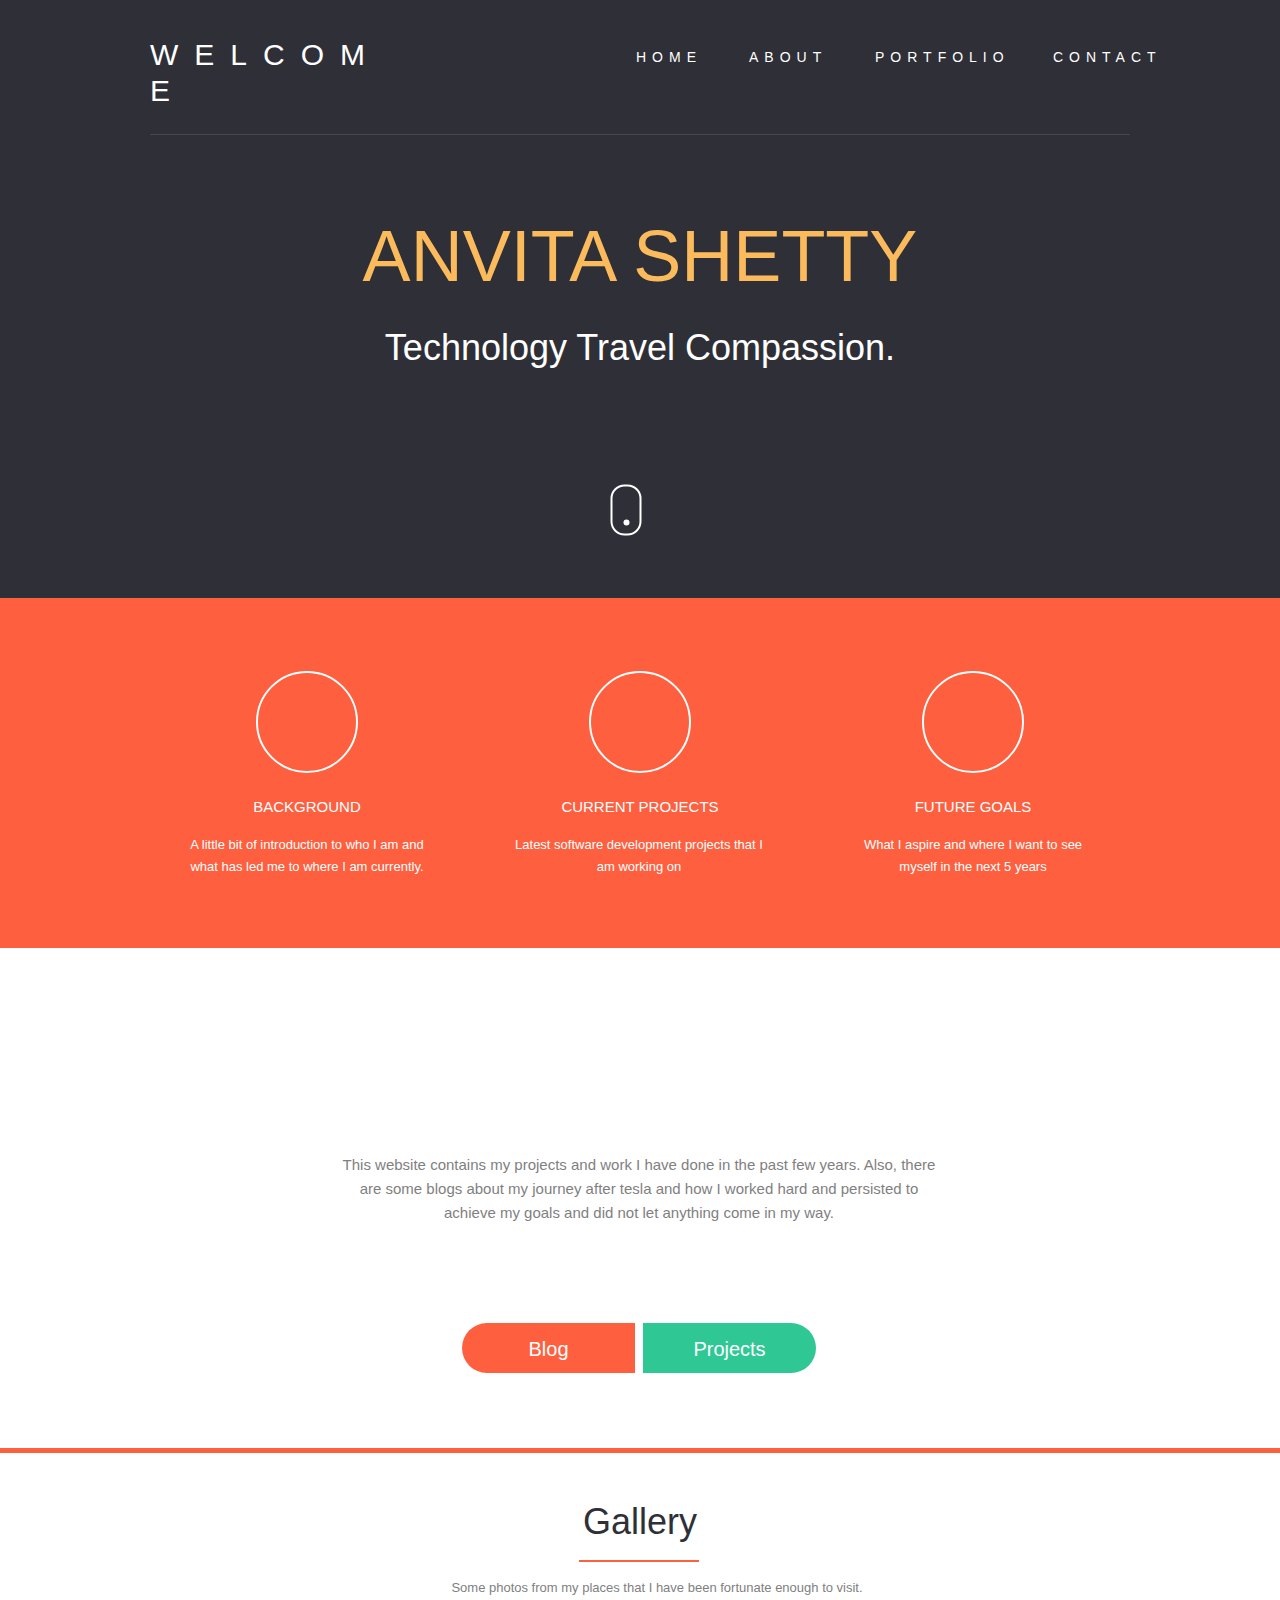
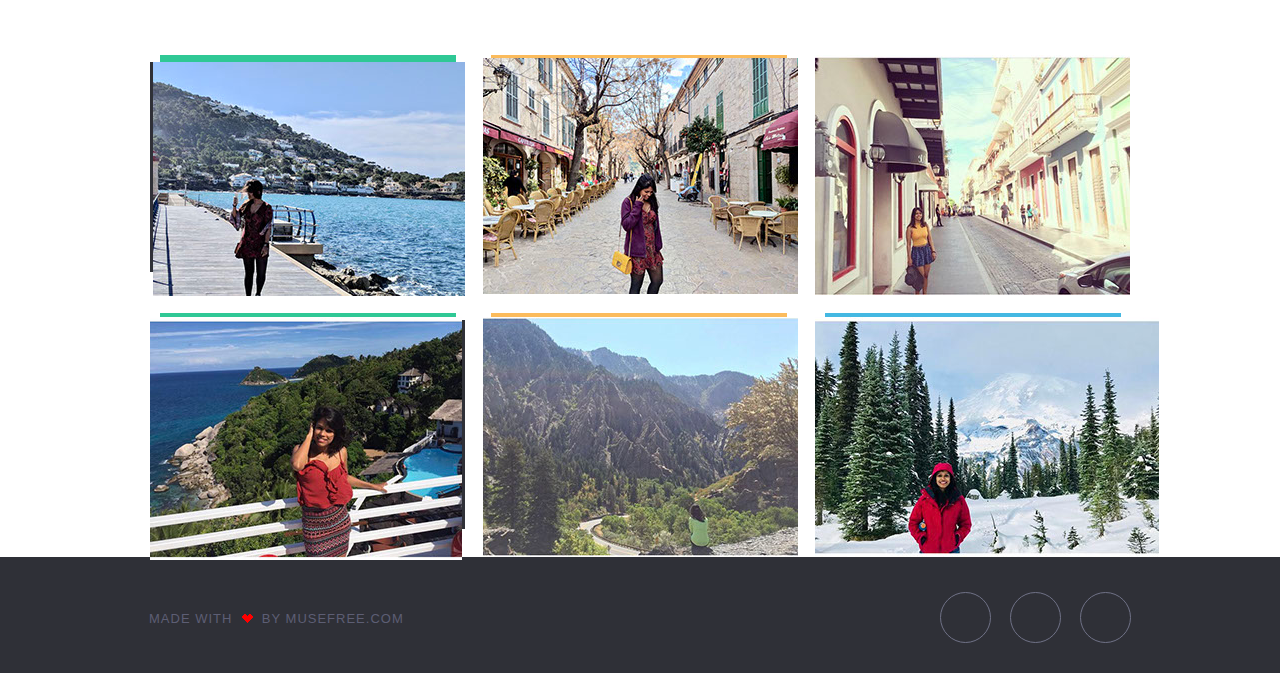
==== commit 6a84fccc: "photoUpload" ====
--- a/index.html
+++ b/index.html
@@ -17,7 +17,7 @@
   <!-- CSS -->
   <link rel="stylesheet" type="text/css" href="css/site_global.css?crc=444006867"/>
   <link rel="stylesheet" type="text/css" href="css/master_a-master.css?crc=245092253"/>
-  <link rel="stylesheet" type="text/css" href="css/index.css?crc=3948424681" id="pagesheet"/>
+  <link rel="stylesheet" type="text/css" href="css/index.css?crc=494290945" id="pagesheet"/>
   <!-- JS includes -->
   <!--[if lt IE 9]>
   <script src="scripts/html5shiv.js?crc=4241844378" type="text/javascript"></script>
@@ -276,11 +276,22 @@
       </div>
       <!-- /m_editable -->
      </div>
-     <div class="grpelem" id="u2117"><!-- simple frame --></div>
+     <div class="clearfix grpelem" id="u2117"><!-- group -->
+      <!-- m_editable region-id="editable-static-tag-U2690-BP_infinity" template="index.html" data-type="image" -->
+      <div class="clip_frame grpelem" id="u2690" data-muse-uid="U2690" data-muse-type="img_frame"><!-- image -->
+       <img class="block" id="u2690_img" src="images/img_7ec11e88cda3-1.jpg?crc=416827218" alt="" width="315" height="240" data-muse-src="images/img_7ec11e88cda3-1.jpg?crc=416827218"/>
+      </div>
+      <!-- /m_editable -->
+     </div>
      <div class="grpelem" id="u2118"><!-- simple frame --></div>
+     <!-- m_editable region-id="editable-static-tag-U2700-BP_infinity" template="index.html" data-type="image" -->
+     <div class="clip_frame grpelem" id="u2700" data-muse-uid="U2700" data-muse-type="img_frame"><!-- image -->
+      <img class="block" id="u2700_img" src="images/img_3b14ed06f069-1.jpg?crc=133116344" alt="" width="344" height="240" data-muse-src="images/img_3b14ed06f069-1.jpg?crc=133116344"/>
+     </div>
+     <!-- /m_editable -->
     </div>
    </div>
-   <div class="verticalspacer" data-offset-top="2122" data-content-above-spacer="2091" data-content-below-spacer="111"></div>
+   <div class="verticalspacer" data-offset-top="2122" data-content-above-spacer="2119" data-content-below-spacer="111"></div>
    <div class="browser_width grpelem" id="u1429-bw">
     <div id="u1429"><!-- group -->
      <div class="clearfix" id="u1429_align_to_page">
--- a/css/index.css
+++ b/css/index.css
@@ -1 +1 @@
-.version.index{color:#0000EB;background-color:#582DE9;}#page{z-index:1;width:980px;min-height:613px;background-image:none;border-width:0px;border-color:#000000;background-color:transparent;margin-left:auto;margin-right:auto;}#pu1275{z-index:17;width:0.01px;margin-right:-10000px;margin-left:-100px;}#u1275{z-index:17;min-height:559.7499999999998px;border-width:0px;border-color:transparent;background-color:#2F3037;padding-bottom:0px;}#u1275_align_to_page{margin-left:auto;margin-right:auto;position:relative;width:980px;left:-100px;padding-top:37px;padding-bottom:37px;}#pu1409-4{z-index:52;width:0.01px;left:100px;position:relative;}#u1409-4{z-index:52;width:265px;min-height:35px;background-color:transparent;line-height:36px;color:#FFFFFF;text-align:left;letter-spacing:16px;text-transform:uppercase;font-size:30px;font-family:Trebuchet, Trebuchet MS, Tahoma, Arial, sans-serif;position:relative;margin-right:-10000px;}#menuu1447{z-index:100;width:571px;height:34px;border-width:0px;background-color:transparent;position:relative;margin-right:-10000px;margin-top:4px;left:465px;}#u1455{width:113px;min-height:34px;border-width:0px;background-color:transparent;position:relative;margin-right:-10000px;}#u1456{width:113px;border-width:0px;background-color:transparent;padding-bottom:17px;position:relative;}#u1456.MuseMenuActive{width:113px;min-height:0px;margin:0px;}#u1457-4{width:56px;min-height:17px;border-width:0px;background-color:transparent;text-transform:uppercase;color:#FFFFFF;text-align:center;letter-spacing:6px;font-family:Trebuchet, Trebuchet MS, Tahoma, Arial, sans-serif;position:relative;margin-right:-10000px;top:8px;left:21px;}#u1456:hover #u1457-4{background-color:transparent;padding-top:0px;padding-bottom:0px;min-height:17px;width:56px;margin:0px -10000px 0px 0px;}#u1456:active #u1457-4{background-color:transparent;padding-top:0px;padding-bottom:0px;min-height:17px;width:56px;margin:0px -10000px 0px 0px;}#u1456.MuseMenuActive #u1457-4{background-color:transparent;padding-top:0px;padding-bottom:0px;min-height:17px;width:56px;margin:0px -10000px 0px 0px;}#u1456:hover #u1457-4 p{color:#FBBB5C;visibility:inherit;}#u1456:active #u1457-4 p{color:#FBBB5C;visibility:inherit;}#u1458{z-index:107;width:14px;height:14px;border-width:0px;background-color:transparent;position:relative;margin-right:-10000px;top:10px;left:77px;}.ie #u1458{background-color:#FFFFFF;opacity:0.01;-ms-filter:"progid:DXImageTransform.Microsoft.Alpha(Opacity=1)";filter:alpha(opacity=1);}#u1456:hover #u1458{background-color:transparent;width:14px;height:14px;min-height:0px;margin:0px -10000px 0px 0px;}.ie #u1456:hover #u1458{background-color:#FFFFFF;opacity:0.01;-ms-filter:"progid:DXImageTransform.Microsoft.Alpha(Opacity=1)";filter:alpha(opacity=1);}#u1456:active #u1458{background-color:transparent;width:14px;height:14px;min-height:0px;margin:0px -10000px 0px 0px;}.ie #u1456:active #u1458{background-color:#FFFFFF;opacity:0.01;-ms-filter:"progid:DXImageTransform.Microsoft.Alpha(Opacity=1)";filter:alpha(opacity=1);}#u1456.MuseMenuActive #u1458{background-color:transparent;width:14px;height:14px;min-height:0px;margin:0px -10000px 0px 0px;}#u2087{width:126px;min-height:34px;border-width:0px;background-color:transparent;position:relative;margin-right:-10000px;left:113px;}#u2088{width:126px;border-width:0px;background-color:transparent;padding-bottom:17px;position:relative;}#u2088.MuseMenuActive{width:126px;min-height:0px;margin:0px;}#u2091-4{width:69px;min-height:17px;border-width:0px;background-color:transparent;text-transform:uppercase;color:#FFFFFF;text-align:center;letter-spacing:6px;font-family:Trebuchet, Trebuchet MS, Tahoma, Arial, sans-serif;position:relative;margin-right:-10000px;top:8px;left:21px;}#u2088:hover #u2091-4{background-color:transparent;padding-top:0px;padding-bottom:0px;min-height:17px;width:69px;margin:0px -10000px 0px 0px;}#u2088:active #u2091-4{background-color:transparent;padding-top:0px;padding-bottom:0px;min-height:17px;width:69px;margin:0px -10000px 0px 0px;}#u2088.MuseMenuActive #u2091-4{background-color:transparent;padding-top:0px;padding-bottom:0px;min-height:17px;width:69px;margin:0px -10000px 0px 0px;}#u2088:hover #u2091-4 p{color:#FBBB5C;visibility:inherit;}#u2088:active #u2091-4 p{color:#FBBB5C;visibility:inherit;}#u2090{z-index:114;width:14px;height:14px;border-width:0px;background-color:transparent;position:relative;margin-right:-10000px;top:10px;left:90px;}.ie #u1456.MuseMenuActive #u1458,.ie #u2090{background-color:#FFFFFF;opacity:0.01;-ms-filter:"progid:DXImageTransform.Microsoft.Alpha(Opacity=1)";filter:alpha(opacity=1);}#u2088:hover #u2090{background-color:transparent;width:14px;height:14px;min-height:0px;margin:0px -10000px 0px 0px;}.ie #u2088:hover #u2090{background-color:#FFFFFF;opacity:0.01;-ms-filter:"progid:DXImageTransform.Microsoft.Alpha(Opacity=1)";filter:alpha(opacity=1);}#u2088:active #u2090{background-color:transparent;width:14px;height:14px;min-height:0px;margin:0px -10000px 0px 0px;}.ie #u2088:active #u2090{background-color:#FFFFFF;opacity:0.01;-ms-filter:"progid:DXImageTransform.Microsoft.Alpha(Opacity=1)";filter:alpha(opacity=1);}#u2088.MuseMenuActive #u2090{background-color:transparent;width:14px;height:14px;min-height:0px;margin:0px -10000px 0px 0px;}#u2094{width:178px;min-height:34px;border-width:0px;background-color:transparent;position:relative;margin-right:-10000px;left:239px;}#u2095{width:178px;border-width:0px;background-color:transparent;padding-bottom:17px;position:relative;}#u2098-4{width:121px;min-height:17px;border-width:0px;background-color:transparent;text-transform:uppercase;color:#FFFFFF;text-align:center;letter-spacing:6px;font-family:Trebuchet, Trebuchet MS, Tahoma, Arial, sans-serif;position:relative;margin-right:-10000px;top:8px;left:21px;}#u2095:hover #u2098-4{background-color:transparent;padding-top:0px;padding-bottom:0px;min-height:17px;width:121px;margin:0px -10000px 0px 0px;}#u2095:active #u2098-4{background-color:transparent;padding-top:0px;padding-bottom:0px;min-height:17px;width:121px;margin:0px -10000px 0px 0px;}#u2095.MuseMenuActive #u2098-4{background-color:transparent;padding-top:0px;padding-bottom:0px;min-height:17px;width:121px;margin:0px -10000px 0px 0px;}#u2095:hover #u2098-4 p{color:#FBBB5C;visibility:inherit;}#u2095:active #u2098-4 p{color:#FBBB5C;visibility:inherit;}#u2097{z-index:121;width:14px;height:14px;border-width:0px;background-color:transparent;position:relative;margin-right:-10000px;top:10px;left:142px;}.ie #u2088.MuseMenuActive #u2090,.ie #u2097{background-color:#FFFFFF;opacity:0.01;-ms-filter:"progid:DXImageTransform.Microsoft.Alpha(Opacity=1)";filter:alpha(opacity=1);}#u2095:hover #u2097{background-color:transparent;width:14px;height:14px;min-height:0px;margin:0px -10000px 0px 0px;}.ie #u2095:hover #u2097{background-color:#FFFFFF;opacity:0.01;-ms-filter:"progid:DXImageTransform.Microsoft.Alpha(Opacity=1)";filter:alpha(opacity=1);}#u2095:active #u2097{background-color:transparent;width:14px;height:14px;min-height:0px;margin:0px -10000px 0px 0px;}.ie #u2095:active #u2097{background-color:#FFFFFF;opacity:0.01;-ms-filter:"progid:DXImageTransform.Microsoft.Alpha(Opacity=1)";filter:alpha(opacity=1);}#u2095.MuseMenuActive #u2097{background-color:transparent;width:14px;height:14px;min-height:0px;margin:0px -10000px 0px 0px;}#u2101{width:154px;min-height:34px;border-width:0px;background-color:transparent;position:relative;margin-right:-10000px;left:417px;}#u2102{width:154px;border-width:0px;background-color:transparent;padding-bottom:17px;position:relative;}#u2104-4{width:97px;min-height:17px;border-width:0px;background-color:transparent;text-transform:uppercase;color:#FFFFFF;text-align:center;letter-spacing:6px;font-family:Trebuchet, Trebuchet MS, Tahoma, Arial, sans-serif;position:relative;margin-right:-10000px;top:8px;left:21px;}#u2102:hover #u2104-4{padding-top:0px;padding-bottom:0px;min-height:17px;width:97px;margin:0px -10000px 0px 0px;}#u2102.MuseMenuActive #u2104-4{padding-top:0px;padding-bottom:0px;min-height:17px;width:97px;margin:0px -10000px 0px 0px;}#u2102:hover #u2104-4 p{color:#FBBB5C;visibility:inherit;}#u1456.MuseMenuActive #u1457-4 p,#u2088.MuseMenuActive #u2091-4 p,#u2095.MuseMenuActive #u2098-4 p,#u2102.MuseMenuActive #u2104-4 p{color:#FFFFFF;visibility:inherit;letter-spacing:6px;text-transform:uppercase;text-align:center;font-family:Trebuchet, Trebuchet MS, Tahoma, Arial, sans-serif;}#u2105{z-index:128;width:14px;height:14px;border-width:0px;background-color:transparent;position:relative;margin-right:-10000px;top:10px;left:118px;}.ie #u2095.MuseMenuActive #u2097,.ie #u2105{background-color:#FFFFFF;opacity:0.01;-ms-filter:"progid:DXImageTransform.Microsoft.Alpha(Opacity=1)";filter:alpha(opacity=1);}#u2102.MuseMenuActive #u2105{width:14px;height:14px;min-height:0px;margin:0px -10000px 0px 0px;}#u2106{width:120px;border-width:0px;background-color:transparent;top:34px;}#u2107{width:120px;border-width:0px;background-color:transparent;position:relative;}#u2379{width:120px;background-color:transparent;position:relative;}#u2381{width:118px;border-style:solid;border-width:1px;border-color:#777777;background-color:#FFFFFF;padding-bottom:4px;position:relative;margin-right:-10000px;}#u2381:hover{background-color:#AAAAAA;width:118px;min-height:0px;margin:0px -10000px 0px 0px;}#u2381.MuseMenuActive{background-color:#666666;width:118px;min-height:0px;margin:0px -10000px 0px 0px;}#u2385-4{width:37px;min-height:13px;background-color:transparent;padding-left:2px;padding-top:4px;padding-right:2px;line-height:13px;text-align:center;font-size:11px;position:relative;margin-right:-10000px;top:2px;left:29px;}#u2381:hover #u2385-4{padding-top:4px;padding-bottom:0px;min-height:13px;width:37px;margin:0px -10000px 0px 0px;}#u2381.MuseMenuActive #u2385-4{padding-top:4px;padding-bottom:0px;min-height:13px;width:37px;margin:0px -10000px 0px 0px;}#u2387{z-index:137;width:14px;height:14px;background-color:#999999;position:relative;margin-right:-10000px;top:3px;left:71px;}#u2381:hover #u2387{width:14px;height:14px;min-height:0px;margin:0px -10000px 0px 0px;}#u2381.MuseMenuActive #u2387{width:14px;height:14px;min-height:0px;margin:0px -10000px 0px 0px;}.MenuItem{cursor:pointer;}#u1330{z-index:94;width:980px;height:1px;background-color:#454651;left:100px;margin-top:25px;position:relative;}#u1327-4{z-index:48;width:980px;min-height:87px;background-color:transparent;line-height:86px;text-transform:uppercase;color:#FBBB5C;text-align:center;font-size:72px;font-family:Trebuchet, Trebuchet MS, Tahoma, Arial, sans-serif;left:100px;margin-top:78px;position:relative;}#u1347-4{z-index:96;width:556px;min-height:101px;background-color:transparent;line-height:43px;color:#FFFFFF;text-align:center;font-size:36px;font-family:Trebuchet, Trebuchet MS, Tahoma, Arial, sans-serif;left:312px;margin-top:26px;position:relative;}#u1331{z-index:95;width:27px;min-height:47px;border-width:0px;border-color:transparent;background-color:transparent;left:576px;margin-top:83px;position:relative;}.js body{visibility:hidden;}.js body.initialized{visibility:visible;}#u1275-bw{z-index:17;min-height:559.7499999999998px;}#u1205{z-index:16;min-height:350px;border-width:0px;border-color:transparent;background-color:#FE5F3F;}#buttonu1255{z-index:72;width:250px;height:209px;border-width:0px;background-color:transparent;position:relative;margin-right:-10000px;left:100px;padding:73px 32px 67px;}#u1238{z-index:81;width:98px;border-style:solid;border-width:2px;border-color:#FFFFFF;background-color:transparent;border-radius:100px;padding-bottom:8px;margin-left:74px;position:relative;}#buttonu1255:hover #u1238{background-color:#2FC895;width:98px;min-height:0px;margin:0px 0px 0px 74px;}#u2589{z-index:82;width:74px;height:71px;position:relative;margin-right:-10000px;margin-top:19px;left:10px;}#u1236-4{z-index:73;width:244px;min-height:23px;background-color:transparent;line-height:18px;text-transform:uppercase;color:#FFFFFF;text-align:center;font-size:15px;font-family:Trebuchet, Trebuchet MS, Tahoma, Arial, sans-serif;margin-left:3px;margin-top:25px;position:relative;}#u1237-4{z-index:77;width:250px;min-height:46px;background-color:transparent;line-height:22px;color:#FFFFFF;text-align:center;font-size:13px;font-family:Trebuchet, Trebuchet MS, Tahoma, Arial, sans-serif;margin-top:13px;position:relative;}#buttonu1261{z-index:83;width:250px;height:209px;border-width:0px;background-color:transparent;position:relative;margin-right:-10000px;margin-top:1px;left:433px;padding:72px 33px 68px 31px;}#buttonu1261.ButtonSelected{width:250px;height:209px;min-height:0px;margin:1px -10000px 0px 0px;}#u1228{z-index:92;width:98px;border-style:solid;border-width:2px;border-color:#FFFFFF;background-color:transparent;border-radius:100px;padding-bottom:14px;margin-left:75px;position:relative;}#buttonu1261:hover #u1228{background-color:#FBBB5C;width:98px;min-height:0px;margin:0px 0px 0px 75px;}#buttonu1261.ButtonSelected #u1228{background-color:transparent;width:98px;min-height:0px;margin:0px 0px 0px 75px;}#u2460{z-index:93;width:64px;height:65px;position:relative;margin-right:-10000px;margin-top:19px;left:19px;}#u1226-4{z-index:84;width:244px;min-height:23px;background-color:transparent;line-height:18px;text-transform:uppercase;color:#FFFFFF;text-align:center;font-size:15px;font-family:Trebuchet, Trebuchet MS, Tahoma, Arial, sans-serif;margin-left:4px;margin-top:25px;position:relative;}#buttonu1261.ButtonSelected #u1226-4{padding-top:0px;padding-bottom:0px;min-height:23px;width:244px;margin:25px 0px 0px 4px;}#u1227-4{z-index:88;width:250px;min-height:46px;background-color:transparent;line-height:22px;color:#FFFFFF;text-align:center;font-size:13px;font-family:Trebuchet, Trebuchet MS, Tahoma, Arial, sans-serif;margin-top:13px;position:relative;}#buttonu1241{z-index:56;width:250px;height:209px;border-width:0px;background-color:transparent;position:relative;margin-right:-10000px;left:766px;padding:73px 32px 67px;}#buttonu1255.ButtonSelected,#buttonu1241.ButtonSelected{width:250px;height:209px;min-height:0px;margin:0px -10000px 0px 0px;}#u1218{z-index:65;width:98px;border-style:solid;border-width:2px;border-color:#FFFFFF;background-color:transparent;border-radius:100px;padding-bottom:16px;margin-left:74px;position:relative;}#buttonu1241:hover #u1218{background-color:#44B8E2;width:98px;min-height:0px;margin:0px 0px 0px 74px;}#buttonu1255.ButtonSelected #u1238,#buttonu1241.ButtonSelected #u1218{background-color:transparent;width:98px;min-height:0px;margin:0px 0px 0px 74px;}#u2451-3{z-index:66;width:27px;min-height:5px;background-color:transparent;position:relative;margin-right:-10000px;margin-top:47px;left:38px;}#buttonu1241.ButtonSelected #u2451-3{padding-top:0px;padding-bottom:0px;min-height:5px;width:27px;margin:47px -10000px 0px 0px;}#u2454{z-index:69;width:16px;height:16px;position:relative;margin-right:-10000px;margin-top:29px;left:33px;}#u2457{z-index:70;width:65px;height:59px;position:relative;margin-right:-10000px;margin-top:23px;left:17px;}#u2592{z-index:71;width:68px;height:58px;position:relative;margin-right:-10000px;margin-top:24px;left:16px;}#u1214-4{z-index:57;width:244px;min-height:23px;background-color:transparent;line-height:18px;text-transform:uppercase;color:#FFFFFF;text-align:center;font-size:15px;font-family:Trebuchet, Trebuchet MS, Tahoma, Arial, sans-serif;margin-left:3px;margin-top:25px;position:relative;}#buttonu1255.ButtonSelected #u1236-4,#buttonu1241.ButtonSelected #u1214-4{padding-top:0px;padding-bottom:0px;min-height:23px;width:244px;margin:25px 0px 0px 3px;}#u1217-4{z-index:61;width:250px;min-height:46px;background-color:transparent;line-height:22px;color:#FFFFFF;text-align:center;font-size:13px;font-family:Trebuchet, Trebuchet MS, Tahoma, Arial, sans-serif;margin-top:13px;position:relative;}#buttonu1255.ButtonSelected #u1237-4,#buttonu1261.ButtonSelected #u1227-4,#buttonu1241.ButtonSelected #u1217-4{padding-top:0px;padding-bottom:0px;min-height:46px;width:250px;margin:13px 0px 0px;}#u1205-bw{z-index:16;min-height:350px;}#u1156-3{z-index:45;width:556px;min-height:101px;background-color:transparent;line-height:43px;color:#2F3037;text-align:center;font-size:36px;font-family:Trebuchet, Trebuchet MS, Tahoma, Arial, sans-serif;margin-left:311px;margin-top:75px;position:relative;}#u1159-4{z-index:41;width:602px;min-height:130px;background-color:transparent;line-height:24px;color:#7F7F7F;text-align:center;font-size:15px;font-family:Trebuchet, Trebuchet MS, Tahoma, Arial, sans-serif;margin-left:288px;margin-top:29px;position:relative;}#pu1165-4{z-index:33;width:0.01px;margin-left:412px;margin-top:40px;}#u1165-4{z-index:33;width:173px;min-height:50px;background-color:#FE5F3F;border-radius:50px 0px 0px 50px ;line-height:24px;color:#FFFFFF;text-align:center;font-size:20px;font-family:Trebuchet, Trebuchet MS, Tahoma, Arial, sans-serif;position:relative;margin-right:-10000px;}#u1167-4{z-index:37;width:173px;min-height:50px;background-color:#2FC895;border-radius:0px 50px 50px 0px ;line-height:24px;color:#FFFFFF;text-align:center;font-size:20px;font-family:Trebuchet, Trebuchet MS, Tahoma, Arial, sans-serif;position:relative;margin-right:-10000px;left:181px;}#u1165-4:hover,#u1167-4:hover{background-color:#2F3037;padding-top:0px;padding-bottom:0px;min-height:50px;width:173px;margin:0px -10000px 0px 0px;}#u1165-4:hover p,#u1167-4:hover p{color:#FFFFFF;visibility:inherit;}#u1165-2,#u1167-2{padding-top:14px;}#u1203{z-index:15;height:5px;border-width:0px;border-color:transparent;background-color:#FE5F3F;}#u1203-bw{z-index:15;margin-top:75px;height:5px;}#u1112-4{z-index:25;width:980px;min-height:52px;background-color:transparent;line-height:43px;color:#2F3037;text-align:center;font-size:36px;font-family:Trebuchet, Trebuchet MS, Tahoma, Arial, sans-serif;margin-left:100px;margin-top:47px;position:relative;}#u936{z-index:18;width:120px;height:2px;background-color:#FE5F3F;margin-left:529px;margin-top:8px;position:relative;}#u1113-4{z-index:29;width:766px;min-height:33px;background-color:transparent;line-height:22px;color:#7F7F7F;text-align:center;font-size:13px;font-family:Trebuchet, Trebuchet MS, Tahoma, Arial, sans-serif;margin-left:224px;margin-top:15px;position:relative;}#u1139{z-index:19;width:296px;height:7px;background-color:#2FC895;margin-left:110px;margin-top:45px;position:relative;}#u1144{z-index:21;width:296px;height:7px;background-color:#FBBB5C;margin-left:441px;top:-7px;margin-bottom:-7px;position:relative;}#u1148{z-index:23;width:296px;height:7px;background-color:#44B8E2;margin-left:775px;top:-7px;margin-bottom:-7px;position:relative;}#pu2291-3{z-index:138;width:0.01px;margin-left:100px;}#u2291-3{z-index:138;width:315px;min-height:210px;background-color:#2F3037;position:relative;margin-right:-10000px;}#u2110{z-index:142;width:315px;background-color:#2F3037;position:relative;margin-right:-10000px;left:333px;}#u2635{z-index:149;width:315px;height:210px;position:relative;margin-right:-10000px;}#u2638{z-index:150;width:315px;background-color:transparent;margin-bottom:-22px;position:relative;margin-right:-10000px;margin-top:-4px;}#u2112{z-index:144;width:315px;background-color:#2F3037;position:relative;margin-right:-10000px;left:665px;}#u2648{z-index:152;width:315px;background-color:transparent;margin-bottom:-26px;position:relative;margin-right:-10000px;margin-top:-7px;}#u2622{z-index:146;width:315px;height:210px;position:relative;margin-right:-10000px;}.ie #u2102.MuseMenuActive #u2105,.ie #u2589,.ie #u2460,.ie #u2454,.ie #u2457,.ie #u2592,.ie #u2635,.ie #u2622{background-color:#FFFFFF;opacity:0.01;-ms-filter:"progid:DXImageTransform.Microsoft.Alpha(Opacity=1)";filter:alpha(opacity=1);}#u2625{z-index:147;width:312px;background-color:transparent;position:relative;margin-right:-10000px;left:3px;}#u1153{z-index:20;width:296px;height:7px;background-color:#2FC895;margin-left:110px;margin-top:17px;position:relative;}#u1152{z-index:22;width:296px;height:7px;background-color:#FBBB5C;margin-left:441px;top:-7px;margin-bottom:-7px;position:relative;}#u1154{z-index:24;width:296px;height:7px;background-color:#44B8E2;margin-left:775px;top:-7px;margin-bottom:-7px;position:relative;}#pu2116{z-index:141;width:0.01px;margin-left:100px;}#u2116{z-index:141;width:315px;background-color:#2F3037;position:relative;margin-right:-10000px;}#u2662{z-index:154;width:312px;background-color:transparent;margin-bottom:-31px;position:relative;margin-right:-10000px;margin-top:-3px;}#u2117{z-index:143;width:315px;height:210px;background-color:#2F3037;position:relative;margin-right:-10000px;left:333px;}#u2118{z-index:145;width:315px;height:210px;background-color:#2F3037;position:relative;margin-right:-10000px;left:665px;}.css_verticalspacer .verticalspacer{height:calc(100vh - 2202px);}#u1429{z-index:2;min-height:86px;padding-bottom:30px;}#u1205_align_to_page,#u1429_align_to_page{margin-left:auto;margin-right:auto;position:relative;width:980px;left:-100px;}#u1439-6{z-index:6;width:355px;min-height:22px;position:relative;margin-right:-10000px;margin-top:49px;left:99px;}#u1441{z-index:11;width:11px;}#u1432{z-index:5;width:49px;height:49px;position:relative;margin-right:-10000px;margin-top:35px;left:890px;}#u1431{z-index:4;width:49px;height:49px;position:relative;margin-right:-10000px;margin-top:35px;left:960px;}#u1430{z-index:3;width:49px;height:49px;position:relative;margin-right:-10000px;margin-top:35px;left:1030px;}#u1432:hover,#u1431:hover,#u1430:hover{width:49px;height:49px;min-height:0px;margin:35px -10000px 0px 0px;}#u1429-bw{z-index:2;min-height:86px;margin-bottom:-1px;margin-top:-3px;}#muse_css_mq,.html{background-color:#FFFFFF;}body{position:relative;min-width:980px;}.verticalspacer{min-height:31px;}+.version.index{color:#00001D;background-color:#764801;}#page{z-index:1;width:980px;min-height:613px;background-image:none;border-width:0px;border-color:#000000;background-color:transparent;margin-left:auto;margin-right:auto;}#pu1275{z-index:17;width:0.01px;padding-bottom:0px;margin-right:-10000px;margin-left:-100px;}#u1275{z-index:17;min-height:559.7499999999998px;border-width:0px;border-color:transparent;background-color:#2F3037;padding-bottom:0px;}#u1275_align_to_page{margin-left:auto;margin-right:auto;position:relative;width:980px;left:-100px;padding-top:37px;padding-bottom:37px;}#pu1409-4{z-index:52;width:0.01px;left:100px;position:relative;}#u1409-4{z-index:52;width:265px;min-height:35px;background-color:transparent;line-height:36px;color:#FFFFFF;text-align:left;letter-spacing:16px;text-transform:uppercase;font-size:30px;font-family:Trebuchet, Trebuchet MS, Tahoma, Arial, sans-serif;position:relative;margin-right:-10000px;}#menuu1447{z-index:100;width:571px;height:34px;border-width:0px;background-color:transparent;position:relative;margin-right:-10000px;margin-top:4px;left:465px;}#u1455{width:113px;min-height:34px;border-width:0px;background-color:transparent;position:relative;margin-right:-10000px;}#u1456{width:113px;border-width:0px;background-color:transparent;padding-bottom:17px;position:relative;}#u1456.MuseMenuActive{width:113px;min-height:0px;margin:0px;}#u1457-4{width:56px;min-height:17px;border-width:0px;background-color:transparent;text-transform:uppercase;color:#FFFFFF;text-align:center;letter-spacing:6px;font-family:Trebuchet, Trebuchet MS, Tahoma, Arial, sans-serif;position:relative;margin-right:-10000px;top:8px;left:21px;}#u1456:hover #u1457-4{background-color:transparent;padding-top:0px;padding-bottom:0px;min-height:17px;width:56px;margin:0px -10000px 0px 0px;}#u1456:active #u1457-4{background-color:transparent;padding-top:0px;padding-bottom:0px;min-height:17px;width:56px;margin:0px -10000px 0px 0px;}#u1456.MuseMenuActive #u1457-4{background-color:transparent;padding-top:0px;padding-bottom:0px;min-height:17px;width:56px;margin:0px -10000px 0px 0px;}#u1456:hover #u1457-4 p{color:#FBBB5C;visibility:inherit;}#u1456:active #u1457-4 p{color:#FBBB5C;visibility:inherit;}#u1458{z-index:107;width:14px;height:14px;border-width:0px;background-color:transparent;position:relative;margin-right:-10000px;top:10px;left:77px;}.ie #u1458{background-color:#FFFFFF;opacity:0.01;-ms-filter:"progid:DXImageTransform.Microsoft.Alpha(Opacity=1)";filter:alpha(opacity=1);}#u1456:hover #u1458{background-color:transparent;width:14px;height:14px;min-height:0px;margin:0px -10000px 0px 0px;}.ie #u1456:hover #u1458{background-color:#FFFFFF;opacity:0.01;-ms-filter:"progid:DXImageTransform.Microsoft.Alpha(Opacity=1)";filter:alpha(opacity=1);}#u1456:active #u1458{background-color:transparent;width:14px;height:14px;min-height:0px;margin:0px -10000px 0px 0px;}.ie #u1456:active #u1458{background-color:#FFFFFF;opacity:0.01;-ms-filter:"progid:DXImageTransform.Microsoft.Alpha(Opacity=1)";filter:alpha(opacity=1);}#u1456.MuseMenuActive #u1458{background-color:transparent;width:14px;height:14px;min-height:0px;margin:0px -10000px 0px 0px;}#u2087{width:126px;min-height:34px;border-width:0px;background-color:transparent;position:relative;margin-right:-10000px;left:113px;}#u2088{width:126px;border-width:0px;background-color:transparent;padding-bottom:17px;position:relative;}#u2088.MuseMenuActive{width:126px;min-height:0px;margin:0px;}#u2091-4{width:69px;min-height:17px;border-width:0px;background-color:transparent;text-transform:uppercase;color:#FFFFFF;text-align:center;letter-spacing:6px;font-family:Trebuchet, Trebuchet MS, Tahoma, Arial, sans-serif;position:relative;margin-right:-10000px;top:8px;left:21px;}#u2088:hover #u2091-4{background-color:transparent;padding-top:0px;padding-bottom:0px;min-height:17px;width:69px;margin:0px -10000px 0px 0px;}#u2088:active #u2091-4{background-color:transparent;padding-top:0px;padding-bottom:0px;min-height:17px;width:69px;margin:0px -10000px 0px 0px;}#u2088.MuseMenuActive #u2091-4{background-color:transparent;padding-top:0px;padding-bottom:0px;min-height:17px;width:69px;margin:0px -10000px 0px 0px;}#u2088:hover #u2091-4 p{color:#FBBB5C;visibility:inherit;}#u2088:active #u2091-4 p{color:#FBBB5C;visibility:inherit;}#u2090{z-index:114;width:14px;height:14px;border-width:0px;background-color:transparent;position:relative;margin-right:-10000px;top:10px;left:90px;}.ie #u1456.MuseMenuActive #u1458,.ie #u2090{background-color:#FFFFFF;opacity:0.01;-ms-filter:"progid:DXImageTransform.Microsoft.Alpha(Opacity=1)";filter:alpha(opacity=1);}#u2088:hover #u2090{background-color:transparent;width:14px;height:14px;min-height:0px;margin:0px -10000px 0px 0px;}.ie #u2088:hover #u2090{background-color:#FFFFFF;opacity:0.01;-ms-filter:"progid:DXImageTransform.Microsoft.Alpha(Opacity=1)";filter:alpha(opacity=1);}#u2088:active #u2090{background-color:transparent;width:14px;height:14px;min-height:0px;margin:0px -10000px 0px 0px;}.ie #u2088:active #u2090{background-color:#FFFFFF;opacity:0.01;-ms-filter:"progid:DXImageTransform.Microsoft.Alpha(Opacity=1)";filter:alpha(opacity=1);}#u2088.MuseMenuActive #u2090{background-color:transparent;width:14px;height:14px;min-height:0px;margin:0px -10000px 0px 0px;}#u2094{width:178px;min-height:34px;border-width:0px;background-color:transparent;position:relative;margin-right:-10000px;left:239px;}#u2095{width:178px;border-width:0px;background-color:transparent;padding-bottom:17px;position:relative;}#u2098-4{width:121px;min-height:17px;border-width:0px;background-color:transparent;text-transform:uppercase;color:#FFFFFF;text-align:center;letter-spacing:6px;font-family:Trebuchet, Trebuchet MS, Tahoma, Arial, sans-serif;position:relative;margin-right:-10000px;top:8px;left:21px;}#u2095:hover #u2098-4{background-color:transparent;padding-top:0px;padding-bottom:0px;min-height:17px;width:121px;margin:0px -10000px 0px 0px;}#u2095:active #u2098-4{background-color:transparent;padding-top:0px;padding-bottom:0px;min-height:17px;width:121px;margin:0px -10000px 0px 0px;}#u2095.MuseMenuActive #u2098-4{background-color:transparent;padding-top:0px;padding-bottom:0px;min-height:17px;width:121px;margin:0px -10000px 0px 0px;}#u2095:hover #u2098-4 p{color:#FBBB5C;visibility:inherit;}#u2095:active #u2098-4 p{color:#FBBB5C;visibility:inherit;}#u2097{z-index:121;width:14px;height:14px;border-width:0px;background-color:transparent;position:relative;margin-right:-10000px;top:10px;left:142px;}.ie #u2088.MuseMenuActive #u2090,.ie #u2097{background-color:#FFFFFF;opacity:0.01;-ms-filter:"progid:DXImageTransform.Microsoft.Alpha(Opacity=1)";filter:alpha(opacity=1);}#u2095:hover #u2097{background-color:transparent;width:14px;height:14px;min-height:0px;margin:0px -10000px 0px 0px;}.ie #u2095:hover #u2097{background-color:#FFFFFF;opacity:0.01;-ms-filter:"progid:DXImageTransform.Microsoft.Alpha(Opacity=1)";filter:alpha(opacity=1);}#u2095:active #u2097{background-color:transparent;width:14px;height:14px;min-height:0px;margin:0px -10000px 0px 0px;}.ie #u2095:active #u2097{background-color:#FFFFFF;opacity:0.01;-ms-filter:"progid:DXImageTransform.Microsoft.Alpha(Opacity=1)";filter:alpha(opacity=1);}#u2095.MuseMenuActive #u2097{background-color:transparent;width:14px;height:14px;min-height:0px;margin:0px -10000px 0px 0px;}#u2101{width:154px;min-height:34px;border-width:0px;background-color:transparent;position:relative;margin-right:-10000px;left:417px;}#u2102{width:154px;border-width:0px;background-color:transparent;padding-bottom:17px;position:relative;}#u2104-4{width:97px;min-height:17px;border-width:0px;background-color:transparent;text-transform:uppercase;color:#FFFFFF;text-align:center;letter-spacing:6px;font-family:Trebuchet, Trebuchet MS, Tahoma, Arial, sans-serif;position:relative;margin-right:-10000px;top:8px;left:21px;}#u2102:hover #u2104-4{padding-top:0px;padding-bottom:0px;min-height:17px;width:97px;margin:0px -10000px 0px 0px;}#u2102.MuseMenuActive #u2104-4{padding-top:0px;padding-bottom:0px;min-height:17px;width:97px;margin:0px -10000px 0px 0px;}#u2102:hover #u2104-4 p{color:#FBBB5C;visibility:inherit;}#u1456.MuseMenuActive #u1457-4 p,#u2088.MuseMenuActive #u2091-4 p,#u2095.MuseMenuActive #u2098-4 p,#u2102.MuseMenuActive #u2104-4 p{color:#FFFFFF;visibility:inherit;letter-spacing:6px;text-transform:uppercase;text-align:center;font-family:Trebuchet, Trebuchet MS, Tahoma, Arial, sans-serif;}#u2105{z-index:128;width:14px;height:14px;border-width:0px;background-color:transparent;position:relative;margin-right:-10000px;top:10px;left:118px;}.ie #u2095.MuseMenuActive #u2097,.ie #u2105{background-color:#FFFFFF;opacity:0.01;-ms-filter:"progid:DXImageTransform.Microsoft.Alpha(Opacity=1)";filter:alpha(opacity=1);}#u2102.MuseMenuActive #u2105{width:14px;height:14px;min-height:0px;margin:0px -10000px 0px 0px;}#u2106{width:120px;border-width:0px;background-color:transparent;top:34px;}#u2107{width:120px;border-width:0px;background-color:transparent;position:relative;}#u2379{width:120px;background-color:transparent;position:relative;}#u2381{width:118px;border-style:solid;border-width:1px;border-color:#777777;background-color:#FFFFFF;padding-bottom:4px;position:relative;margin-right:-10000px;}#u2381:hover{background-color:#AAAAAA;width:118px;min-height:0px;margin:0px -10000px 0px 0px;}#u2381.MuseMenuActive{background-color:#666666;width:118px;min-height:0px;margin:0px -10000px 0px 0px;}#u2385-4{width:37px;min-height:13px;background-color:transparent;padding-left:2px;padding-top:4px;padding-right:2px;line-height:13px;text-align:center;font-size:11px;position:relative;margin-right:-10000px;top:2px;left:29px;}#u2381:hover #u2385-4{padding-top:4px;padding-bottom:0px;min-height:13px;width:37px;margin:0px -10000px 0px 0px;}#u2381.MuseMenuActive #u2385-4{padding-top:4px;padding-bottom:0px;min-height:13px;width:37px;margin:0px -10000px 0px 0px;}#u2387{z-index:137;width:14px;height:14px;background-color:#999999;position:relative;margin-right:-10000px;top:3px;left:71px;}#u2381:hover #u2387{width:14px;height:14px;min-height:0px;margin:0px -10000px 0px 0px;}#u2381.MuseMenuActive #u2387{width:14px;height:14px;min-height:0px;margin:0px -10000px 0px 0px;}.MenuItem{cursor:pointer;}#u1330{z-index:94;width:980px;height:1px;background-color:#454651;left:100px;margin-top:25px;position:relative;}#u1327-4{z-index:48;width:980px;min-height:87px;background-color:transparent;line-height:86px;text-transform:uppercase;color:#FBBB5C;text-align:center;font-size:72px;font-family:Trebuchet, Trebuchet MS, Tahoma, Arial, sans-serif;left:100px;margin-top:78px;position:relative;}#u1347-4{z-index:96;width:556px;min-height:101px;background-color:transparent;line-height:43px;color:#FFFFFF;text-align:center;font-size:36px;font-family:Trebuchet, Trebuchet MS, Tahoma, Arial, sans-serif;left:312px;margin-top:26px;position:relative;}#u1331{z-index:95;width:27px;min-height:47px;border-width:0px;border-color:transparent;background-color:transparent;left:576px;margin-top:83px;position:relative;}.js body{visibility:hidden;}.js body.initialized{visibility:visible;}#u1275-bw{z-index:17;min-height:559.7499999999998px;}#u1205{z-index:16;min-height:350px;border-width:0px;border-color:transparent;background-color:#FE5F3F;}#buttonu1255{z-index:72;width:250px;height:209px;border-width:0px;background-color:transparent;position:relative;margin-right:-10000px;left:100px;padding:73px 32px 67px;}#u1238{z-index:81;width:98px;border-style:solid;border-width:2px;border-color:#FFFFFF;background-color:transparent;border-radius:100px;padding-bottom:8px;margin-left:74px;position:relative;}#buttonu1255:hover #u1238{background-color:#2FC895;width:98px;min-height:0px;margin:0px 0px 0px 74px;}#u2589{z-index:82;width:74px;height:71px;position:relative;margin-right:-10000px;margin-top:19px;left:10px;}#u1236-4{z-index:73;width:244px;min-height:23px;background-color:transparent;line-height:18px;text-transform:uppercase;color:#FFFFFF;text-align:center;font-size:15px;font-family:Trebuchet, Trebuchet MS, Tahoma, Arial, sans-serif;margin-left:3px;margin-top:25px;position:relative;}#u1237-4{z-index:77;width:250px;min-height:46px;background-color:transparent;line-height:22px;color:#FFFFFF;text-align:center;font-size:13px;font-family:Trebuchet, Trebuchet MS, Tahoma, Arial, sans-serif;margin-top:13px;position:relative;}#buttonu1261{z-index:83;width:250px;height:209px;border-width:0px;background-color:transparent;position:relative;margin-right:-10000px;margin-top:1px;left:433px;padding:72px 33px 68px 31px;}#buttonu1261.ButtonSelected{width:250px;height:209px;min-height:0px;margin:1px -10000px 0px 0px;}#u1228{z-index:92;width:98px;border-style:solid;border-width:2px;border-color:#FFFFFF;background-color:transparent;border-radius:100px;padding-bottom:14px;margin-left:75px;position:relative;}#buttonu1261:hover #u1228{background-color:#FBBB5C;width:98px;min-height:0px;margin:0px 0px 0px 75px;}#buttonu1261.ButtonSelected #u1228{background-color:transparent;width:98px;min-height:0px;margin:0px 0px 0px 75px;}#u2460{z-index:93;width:64px;height:65px;position:relative;margin-right:-10000px;margin-top:19px;left:19px;}#u1226-4{z-index:84;width:244px;min-height:23px;background-color:transparent;line-height:18px;text-transform:uppercase;color:#FFFFFF;text-align:center;font-size:15px;font-family:Trebuchet, Trebuchet MS, Tahoma, Arial, sans-serif;margin-left:4px;margin-top:25px;position:relative;}#buttonu1261.ButtonSelected #u1226-4{padding-top:0px;padding-bottom:0px;min-height:23px;width:244px;margin:25px 0px 0px 4px;}#u1227-4{z-index:88;width:250px;min-height:46px;background-color:transparent;line-height:22px;color:#FFFFFF;text-align:center;font-size:13px;font-family:Trebuchet, Trebuchet MS, Tahoma, Arial, sans-serif;margin-top:13px;position:relative;}#buttonu1241{z-index:56;width:250px;height:209px;border-width:0px;background-color:transparent;position:relative;margin-right:-10000px;left:766px;padding:73px 32px 67px;}#buttonu1255.ButtonSelected,#buttonu1241.ButtonSelected{width:250px;height:209px;min-height:0px;margin:0px -10000px 0px 0px;}#u1218{z-index:65;width:98px;border-style:solid;border-width:2px;border-color:#FFFFFF;background-color:transparent;border-radius:100px;padding-bottom:16px;margin-left:74px;position:relative;}#buttonu1241:hover #u1218{background-color:#44B8E2;width:98px;min-height:0px;margin:0px 0px 0px 74px;}#buttonu1255.ButtonSelected #u1238,#buttonu1241.ButtonSelected #u1218{background-color:transparent;width:98px;min-height:0px;margin:0px 0px 0px 74px;}#u2451-3{z-index:66;width:27px;min-height:5px;background-color:transparent;position:relative;margin-right:-10000px;margin-top:47px;left:38px;}#buttonu1241.ButtonSelected #u2451-3{padding-top:0px;padding-bottom:0px;min-height:5px;width:27px;margin:47px -10000px 0px 0px;}#u2454{z-index:69;width:16px;height:16px;position:relative;margin-right:-10000px;margin-top:29px;left:33px;}#u2457{z-index:70;width:65px;height:59px;position:relative;margin-right:-10000px;margin-top:23px;left:17px;}#u2592{z-index:71;width:68px;height:58px;position:relative;margin-right:-10000px;margin-top:24px;left:16px;}#u1214-4{z-index:57;width:244px;min-height:23px;background-color:transparent;line-height:18px;text-transform:uppercase;color:#FFFFFF;text-align:center;font-size:15px;font-family:Trebuchet, Trebuchet MS, Tahoma, Arial, sans-serif;margin-left:3px;margin-top:25px;position:relative;}#buttonu1255.ButtonSelected #u1236-4,#buttonu1241.ButtonSelected #u1214-4{padding-top:0px;padding-bottom:0px;min-height:23px;width:244px;margin:25px 0px 0px 3px;}#u1217-4{z-index:61;width:250px;min-height:46px;background-color:transparent;line-height:22px;color:#FFFFFF;text-align:center;font-size:13px;font-family:Trebuchet, Trebuchet MS, Tahoma, Arial, sans-serif;margin-top:13px;position:relative;}#buttonu1255.ButtonSelected #u1237-4,#buttonu1261.ButtonSelected #u1227-4,#buttonu1241.ButtonSelected #u1217-4{padding-top:0px;padding-bottom:0px;min-height:46px;width:250px;margin:13px 0px 0px;}#u1205-bw{z-index:16;min-height:350px;}#u1156-3{z-index:45;width:556px;min-height:101px;background-color:transparent;line-height:43px;color:#2F3037;text-align:center;font-size:36px;font-family:Trebuchet, Trebuchet MS, Tahoma, Arial, sans-serif;margin-left:311px;margin-top:75px;position:relative;}#u1159-4{z-index:41;width:602px;min-height:130px;background-color:transparent;line-height:24px;color:#7F7F7F;text-align:center;font-size:15px;font-family:Trebuchet, Trebuchet MS, Tahoma, Arial, sans-serif;margin-left:288px;margin-top:29px;position:relative;}#pu1165-4{z-index:33;width:0.01px;margin-left:412px;margin-top:40px;}#u1165-4{z-index:33;width:173px;min-height:50px;background-color:#FE5F3F;border-radius:50px 0px 0px 50px ;line-height:24px;color:#FFFFFF;text-align:center;font-size:20px;font-family:Trebuchet, Trebuchet MS, Tahoma, Arial, sans-serif;position:relative;margin-right:-10000px;}#u1167-4{z-index:37;width:173px;min-height:50px;background-color:#2FC895;border-radius:0px 50px 50px 0px ;line-height:24px;color:#FFFFFF;text-align:center;font-size:20px;font-family:Trebuchet, Trebuchet MS, Tahoma, Arial, sans-serif;position:relative;margin-right:-10000px;left:181px;}#u1165-4:hover,#u1167-4:hover{background-color:#2F3037;padding-top:0px;padding-bottom:0px;min-height:50px;width:173px;margin:0px -10000px 0px 0px;}#u1165-4:hover p,#u1167-4:hover p{color:#FFFFFF;visibility:inherit;}#u1165-2,#u1167-2{padding-top:14px;}#u1203{z-index:15;height:5px;border-width:0px;border-color:transparent;background-color:#FE5F3F;}#u1203-bw{z-index:15;margin-top:75px;height:5px;}#u1112-4{z-index:25;width:980px;min-height:52px;background-color:transparent;line-height:43px;color:#2F3037;text-align:center;font-size:36px;font-family:Trebuchet, Trebuchet MS, Tahoma, Arial, sans-serif;margin-left:100px;margin-top:47px;position:relative;}#u936{z-index:18;width:120px;height:2px;background-color:#FE5F3F;margin-left:529px;margin-top:8px;position:relative;}#u1113-4{z-index:29;width:766px;min-height:33px;background-color:transparent;line-height:22px;color:#7F7F7F;text-align:center;font-size:13px;font-family:Trebuchet, Trebuchet MS, Tahoma, Arial, sans-serif;margin-left:224px;margin-top:15px;position:relative;}#u1139{z-index:19;width:296px;height:7px;background-color:#2FC895;margin-left:110px;margin-top:45px;position:relative;}#u1144{z-index:21;width:296px;height:7px;background-color:#FBBB5C;margin-left:441px;top:-7px;margin-bottom:-7px;position:relative;}#u1148{z-index:23;width:296px;height:7px;background-color:#44B8E2;margin-left:775px;top:-7px;margin-bottom:-7px;position:relative;}#pu2291-3{z-index:138;width:0.01px;margin-left:100px;}#u2291-3{z-index:138;width:315px;min-height:210px;background-color:#2F3037;position:relative;margin-right:-10000px;}#u2110{z-index:142;width:315px;background-color:#2F3037;position:relative;margin-right:-10000px;left:333px;}#u2635{z-index:149;width:315px;height:210px;position:relative;margin-right:-10000px;}#u2638{z-index:150;width:315px;background-color:transparent;margin-bottom:-22px;position:relative;margin-right:-10000px;margin-top:-4px;}#u2112{z-index:144;width:315px;background-color:#2F3037;position:relative;margin-right:-10000px;left:665px;}#u2648{z-index:152;width:315px;background-color:transparent;margin-bottom:-26px;position:relative;margin-right:-10000px;margin-top:-7px;}#u2622{z-index:146;width:315px;height:210px;position:relative;margin-right:-10000px;}.ie #u2102.MuseMenuActive #u2105,.ie #u2589,.ie #u2460,.ie #u2454,.ie #u2457,.ie #u2592,.ie #u2635,.ie #u2622{background-color:#FFFFFF;opacity:0.01;-ms-filter:"progid:DXImageTransform.Microsoft.Alpha(Opacity=1)";filter:alpha(opacity=1);}#u2625{z-index:147;width:312px;background-color:transparent;position:relative;margin-right:-10000px;left:3px;}#u1153{z-index:20;width:296px;height:7px;background-color:#2FC895;margin-left:110px;margin-top:17px;position:relative;}#u1152{z-index:22;width:296px;height:7px;background-color:#FBBB5C;margin-left:441px;top:-7px;margin-bottom:-7px;position:relative;}#u1154{z-index:24;width:296px;height:7px;background-color:#44B8E2;margin-left:775px;top:-7px;margin-bottom:-7px;position:relative;}#pu2116{z-index:141;width:0.01px;margin-left:100px;margin-top:-3px;}#u2116{z-index:141;width:315px;background-color:#2F3037;position:relative;margin-right:-10000px;margin-top:3px;}#u2662{z-index:154;width:312px;background-color:transparent;margin-bottom:-31px;position:relative;margin-right:-10000px;margin-top:-3px;}#u2117{z-index:143;width:315px;background-color:#2F3037;position:relative;margin-right:-10000px;margin-top:3px;left:333px;}#u2690{z-index:156;width:315px;background-color:transparent;margin-bottom:-27px;position:relative;margin-right:-10000px;margin-top:-3px;}#u2118{z-index:145;width:315px;height:210px;background-color:#2F3037;position:relative;margin-right:-10000px;margin-top:3px;left:665px;}#u2700{z-index:158;width:344px;background-color:transparent;position:relative;margin-right:-10000px;left:665px;}.css_verticalspacer .verticalspacer{height:calc(100vh - 2230px);}#u1429{z-index:2;min-height:86px;padding-bottom:30px;}#u1205_align_to_page,#u1429_align_to_page{margin-left:auto;margin-right:auto;position:relative;width:980px;left:-100px;}#u1439-6{z-index:6;width:355px;min-height:22px;position:relative;margin-right:-10000px;margin-top:49px;left:99px;}#u1441{z-index:11;width:11px;}#u1432{z-index:5;width:49px;height:49px;position:relative;margin-right:-10000px;margin-top:35px;left:890px;}#u1431{z-index:4;width:49px;height:49px;position:relative;margin-right:-10000px;margin-top:35px;left:960px;}#u1430{z-index:3;width:49px;height:49px;position:relative;margin-right:-10000px;margin-top:35px;left:1030px;}#u1432:hover,#u1431:hover,#u1430:hover{width:49px;height:49px;min-height:0px;margin:35px -10000px 0px 0px;}#u1429-bw{z-index:2;min-height:86px;margin-bottom:-1px;margin-top:-3px;}#muse_css_mq,.html{background-color:#FFFFFF;}body{position:relative;min-width:980px;}.verticalspacer{min-height:3px;}